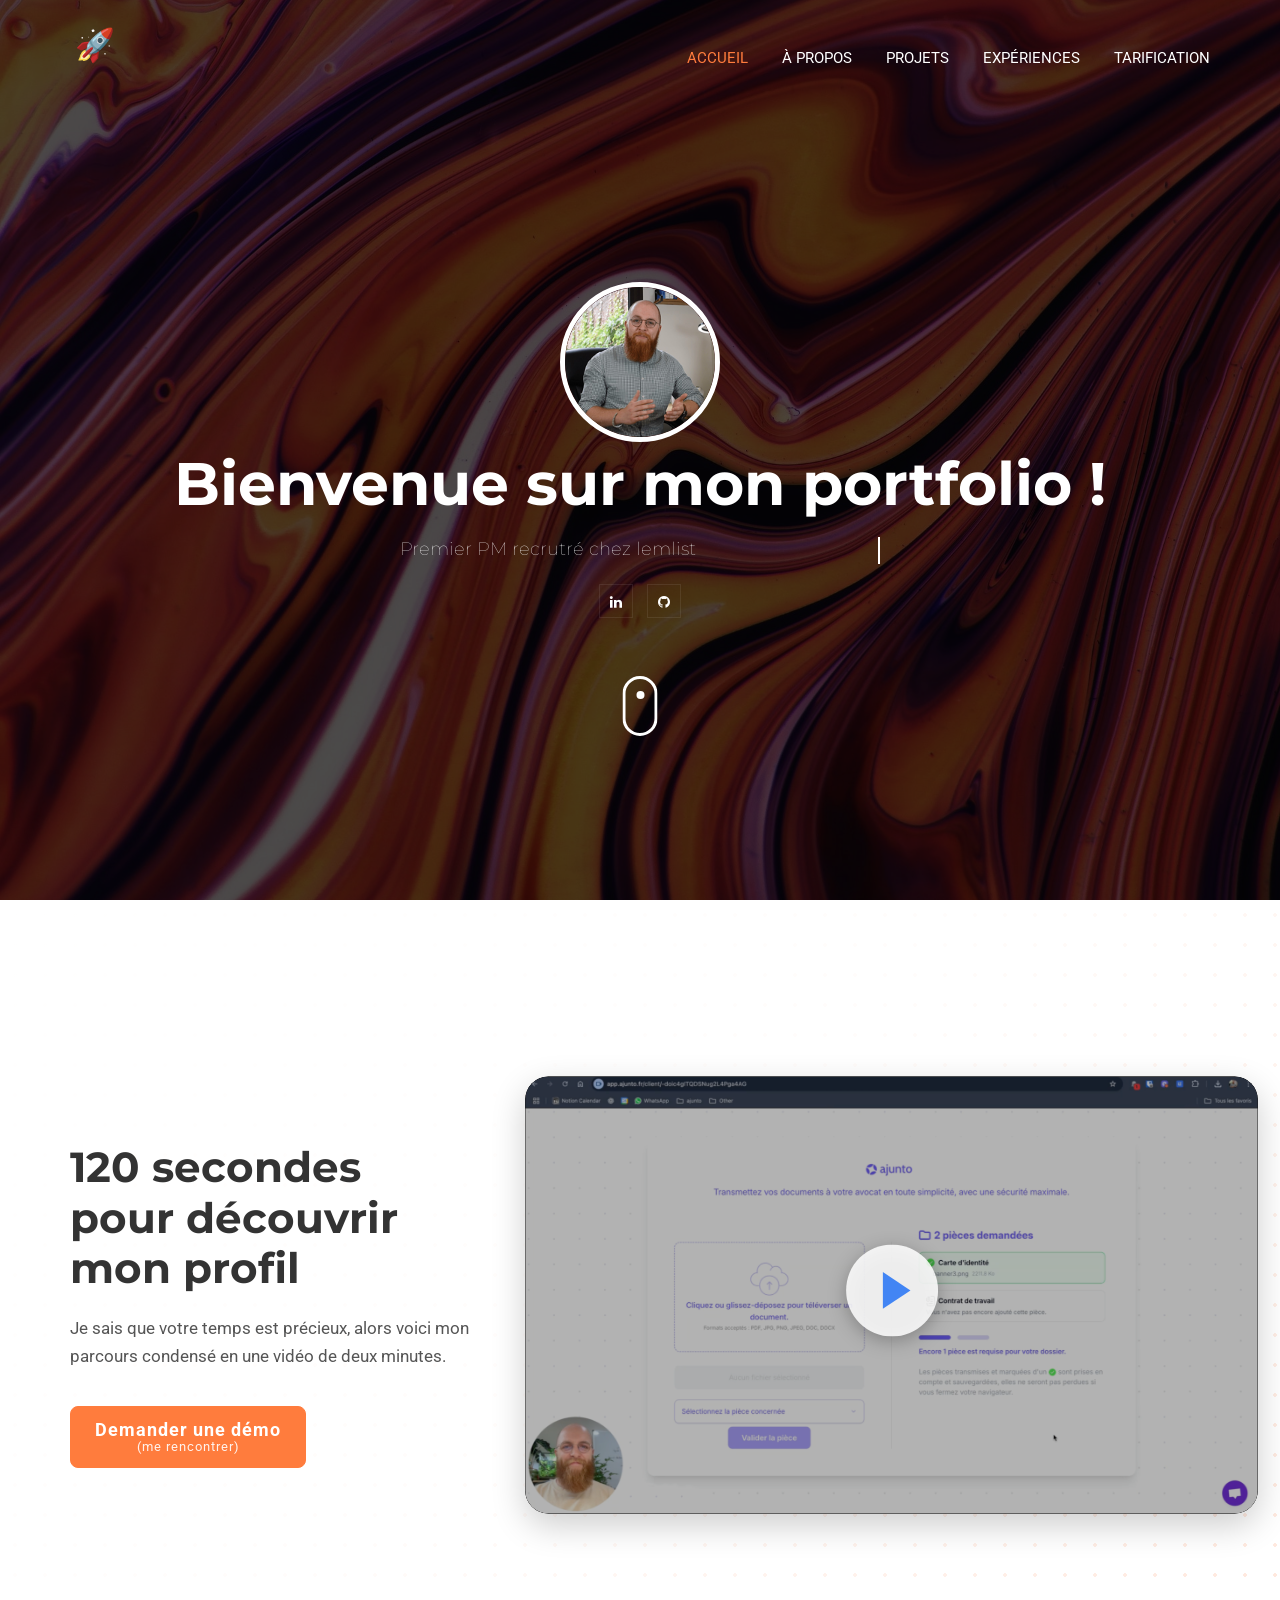
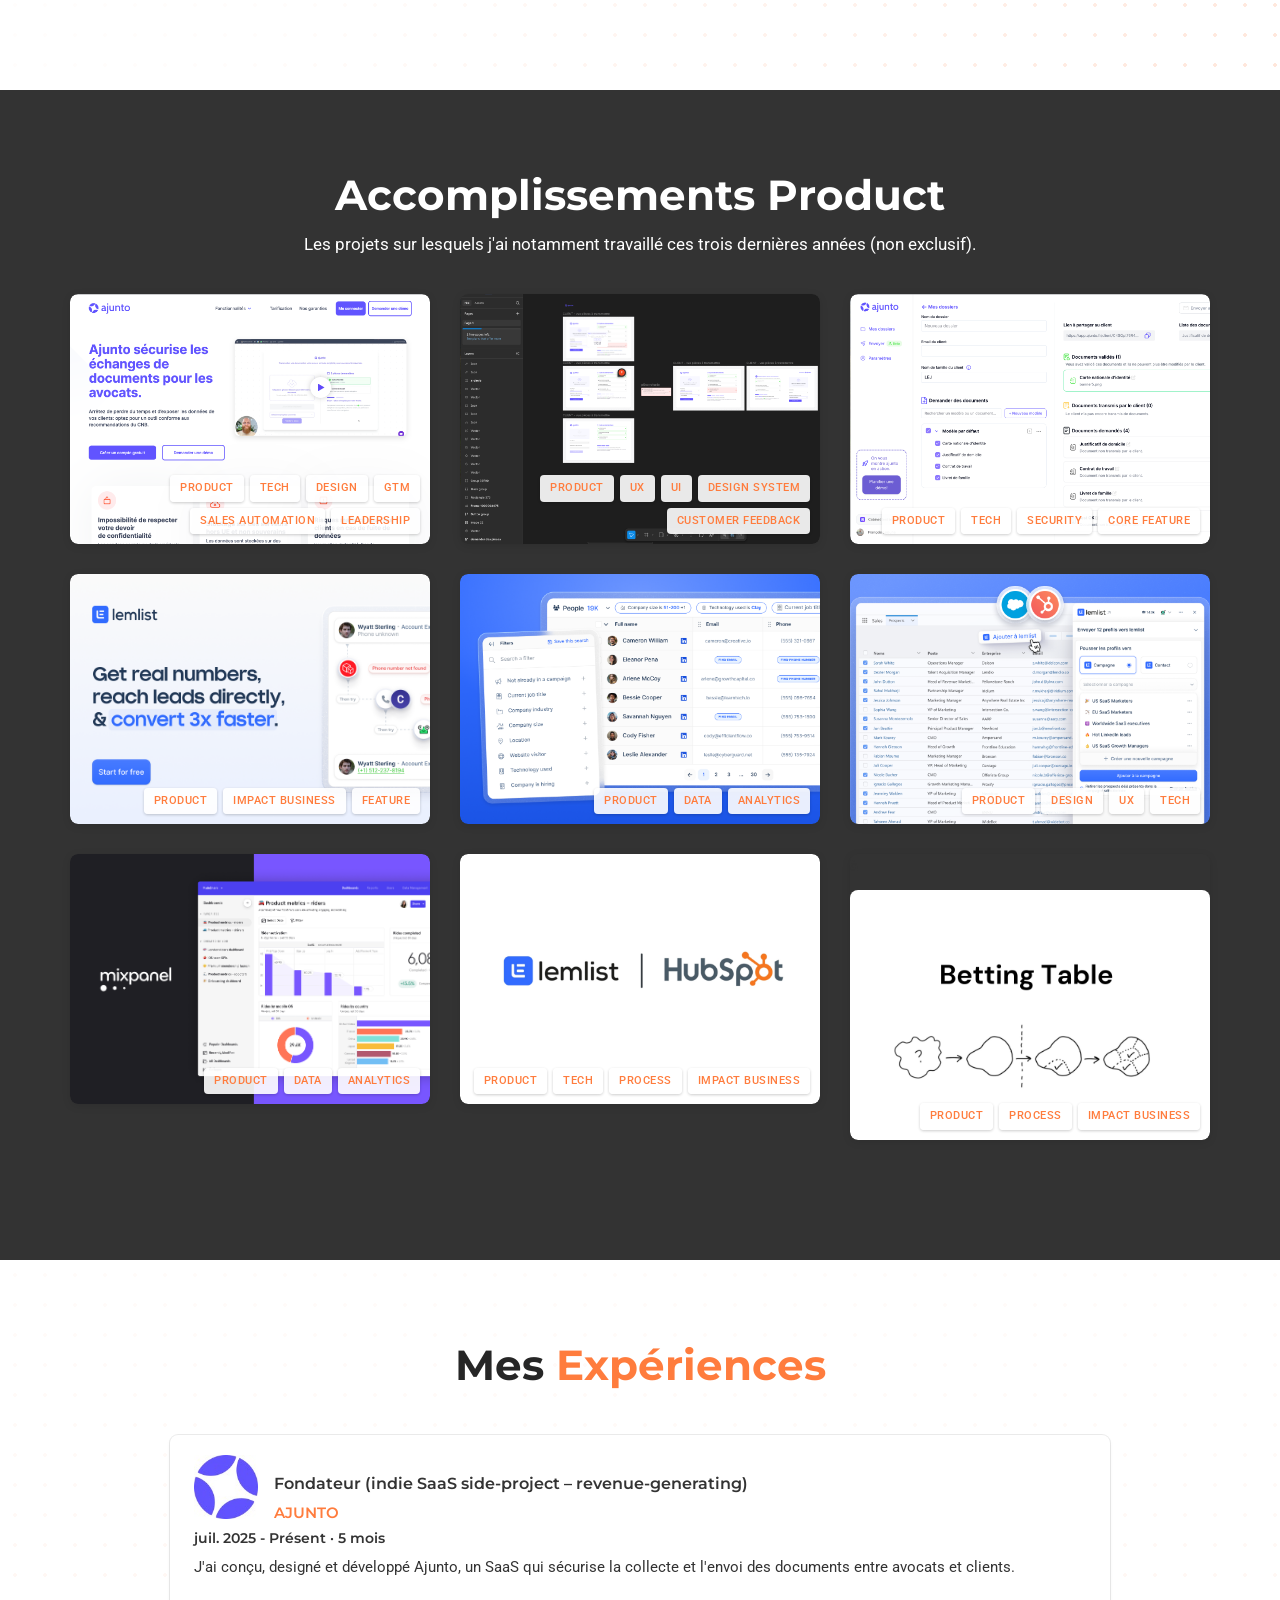
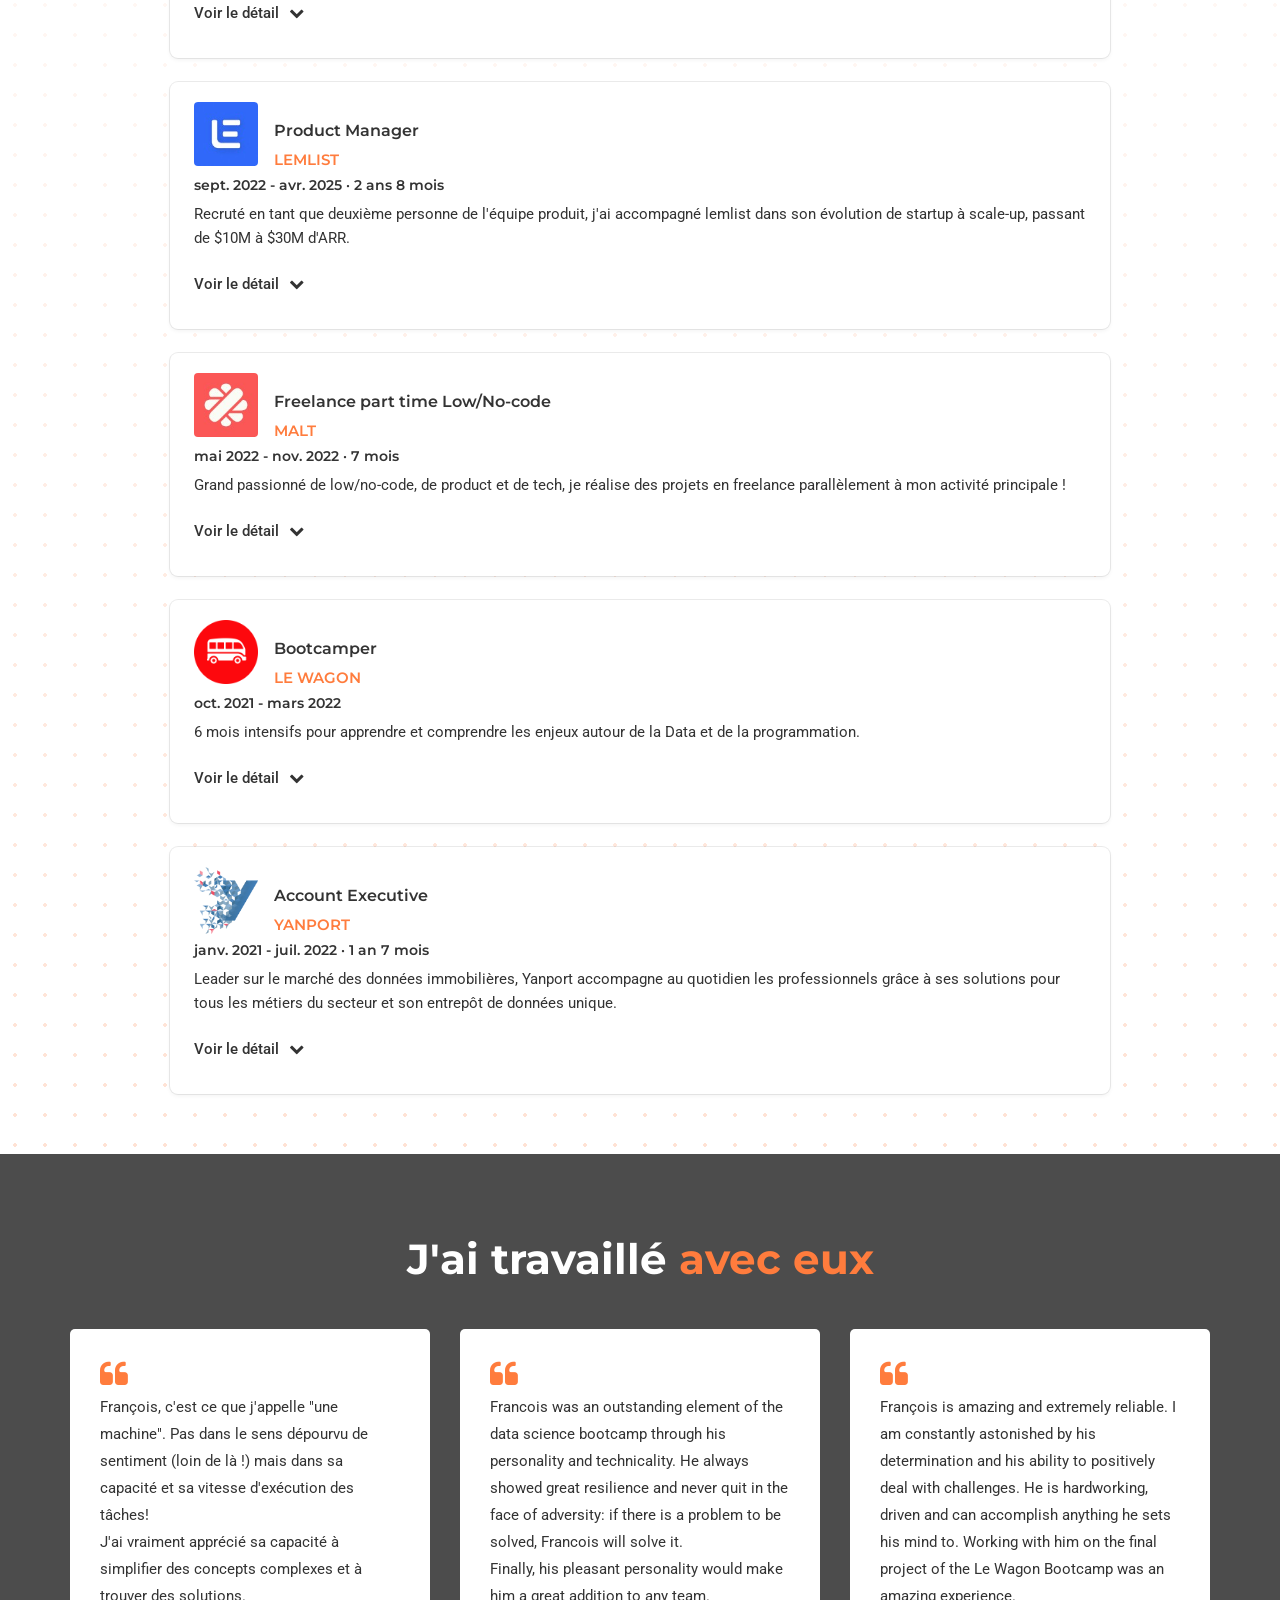
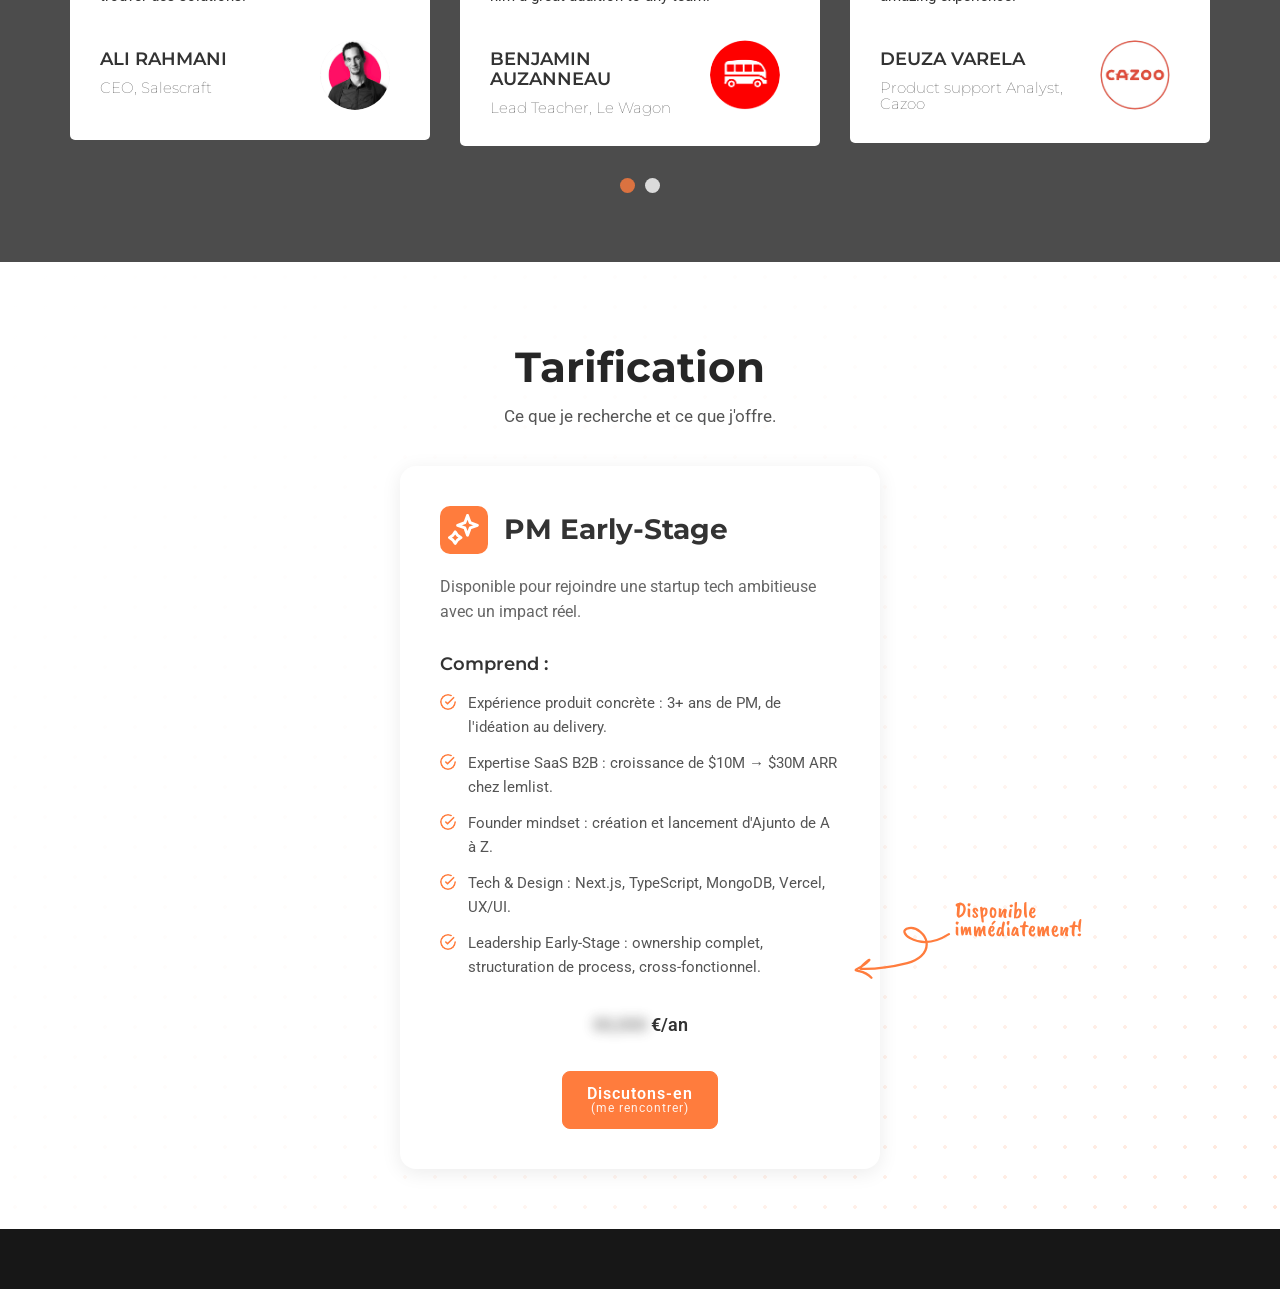
==== index.html @ fb8f8195 "video link + wording update" ====
<!DOCTYPE html>
<!--
    NOTE: Ceci est un vieux template HTML qui trainait.
    Ne jugez pas mes compétences techniques dessus !
    Pour voir mes vraies compétences tech, allez sur www.ajunto.fr
-->
<html lang="en">
<head>
    <!--meta tags-->
    <meta charset="utf-8">
    <meta http-equiv="x-ua-compatible" content="ie=edge">
    <meta name="description" content="François Lejeune - Portfolio">
    <meta name="keywords" content="mourithemes, onepage, developer, resume, cv, personal, portfolio, personal resume, clean, modern">
    <meta name="author" content="MouriTheme">
    <meta name="viewport" content="width=device-width, initial-scale=1">

    <!--Template name-->
    <title>François Lejeune - Portfolio</title>

    <!--Favicon-->
    <link rel="apple-touch-icon" sizes="57x57" href="favicon/apple-icon-57x57.png">
    <link rel="apple-touch-icon" sizes="60x60" href="favicon/apple-icon-60x60.png">
    <link rel="apple-touch-icon" sizes="72x72" href="favicon/apple-icon-72x72.png">
    <link rel="apple-touch-icon" sizes="76x76" href="favicon/apple-icon-76x76.png">
    <link rel="apple-touch-icon" sizes="114x114" href="favicon/apple-icon-114x114.png">
    <link rel="apple-touch-icon" sizes="120x120" href="favicon/apple-icon-120x120.png">
    <link rel="apple-touch-icon" sizes="144x144" href="favicon/apple-icon-144x144.png">
    <link rel="apple-touch-icon" sizes="152x152" href="favicon/apple-icon-152x152.png">
    <link rel="apple-touch-icon" sizes="180x180" href="favicon/apple-icon-180x180.png">
    <link rel="icon" type="image/png" sizes="192x192"  href="favicon/android-icon-192x192.png">
    <link rel="icon" type="image/png" sizes="32x32" href="favicon/favicon-32x32.png">
    <link rel="icon" type="image/png" sizes="96x96" href="favicon/favicon-96x96.png">
    <link rel="icon" type="image/png" sizes="16x16" href="favicon/favicon-16x16.png">
    <link rel="manifest" href="favicon/manifest.json">
    <meta name="msapplication-TileColor" content="#ffffff">
    <meta name="msapplication-TileImage" content="favicon/ms-icon-144x144.png">
    <meta name="theme-color" content="#ffffff">



    <!--Font Awesome css-->
    <link rel="stylesheet" href="css/font-awesome.min.css">

    <!--Bootstrap css-->
    <link rel="stylesheet" href="css/bootstrap.min.css">

    <!--Animated headline css-->
    <link rel="stylesheet" href="css/jquery.animatedheadline.css">

    <!--Owl carousel css-->
    <link rel="stylesheet" href="css/owl.carousel.css">
    <link rel="stylesheet" href="css/owl.theme.default.css">

    <!--Magnific popup css-->
    <link rel="stylesheet" href="css/magnific-popup.css">

    <!--line icon css-->
    <link rel="stylesheet" href="css/line-icons.min.css">

    <!--Theme css-->
    <link rel="stylesheet" href="css/style.css">

    <!--Responsive css-->
    <link rel="stylesheet" href="css/responsive.css">

    <!-- Global site tag (gtag.js) - Google Analytics -->
    <script async src="https://www.googletagmanager.com/gtag/js?id=G-V76ZXWF3JG"></script>
    <script>
      window.dataLayer = window.dataLayer || [];
      function gtag(){dataLayer.push(arguments);}
      gtag('js', new Date());

      gtag('config', 'G-V76ZXWF3JG');
    </script>
</head>
<body>

<!--Preloader starts-->

<div class="loader_bg"><div class="loader"></div></div>

<!--Preloader ends-->

<!--Navigation area starts-->

<header class="nav-area navbar-fixed-top">
    <div class="container">
        <div class="row">
            <!--main menu starts-->

            <div class="col-md-12">
                <div class="main-menu">
                    <div class="navbar navbar-cus">
                        <div class="navbar-header">
                            <a href="index.html" class="navbar-brand"><span class="logo">&#128640;<span></span></span></a> <!--change logo name-->
                            <button type="button" class="navbar-toggle" data-toggle="collapse" data-target=".navbar-collapse">
                                <span class="sr-only">Toggle navigation</span>
                                <span class="icon-bar"></span>
                                <span class="icon-bar"></span>
                                <span class="icon-bar"></span>
                            </button>
                        </div>

                        <div class="navbar-collapse collapse">
                            <nav>
                                <ul class="nav navbar-nav navbar-right">
                                    <li class="active"><a class="smooth-menu" href="#home">Accueil</a></li>
                                    <li><a class="smooth-menu" href="#about">À propos</a></li>
                                    <li><a class="smooth-menu" href="#portfolio">Projets</a></li>
                                    <li><a class="smooth-menu" href="#resume">Expériences</a></li>
                                    <li><a class="smooth-menu" href="#pricing">Tarification</a></li>
                                    
                                </ul>
                            </nav>
                        </div>
                    </div>
                </div>
            </div>

            <!--main menu ends-->
        </div>
    </div>
</header>

<!--Navigation area ends-->

<!--Banner area starts-->

<div class="banner-area" id="home">
    <!--<div id="particles-js"></div>-->
    <div class="banner-table">
        <div class="banner-table-cell">
            <div class="welcome-text">
                <div class="container">
                    <div class="row">
                        <div class="col-md-12 col-xs-12">
                            <section class="intro animate-scale">

                                <div class="img-area">
                                    <img src="images/home/1.png" alt=""> <!--edit image-->
                                </div>

                                <h1>Bienvenue sur mon portfolio !</h1>

                                <h1 class="ah-headline">

                                    <span class="ah-words-wrapper">
                                        <b class="is-visible">Premier PM recrutré chez lemlist </b><!--edit the designation if you are in different profession-->
                                        <b>Solo Founder d'Ajunto (Saas B2B, revenue-generating)</b> <!--edit the designation if you are in different profession-->
                                        <b>Passionné par le produit et l'early-stage startup</b>
                                        <b>Formé au dev et à la data (Le Wagon)</b>
                                        <b>Prêt à m'investir pour créer un produit à impact réel</b>
                                    </span>
                                </h1>
                                
                                <h1 class="mobile-subtitle">Product Manager Saas B2B</h1>

                                <div class="social-icon">
                                    <ul>
                                        <li><a href="https://www.linkedin.com/in/fran%C3%A7ois-lejeune-9b5529aa/" target="_blank" title="Linkedin"><i class="fa fa-linkedin"></i></a></li>
                                        <li><a href="https://github.com/Deseart27" target="_blank" title="Github"><i class="fa fa-github"></i></a></li>
                                        
                                    </ul>
                                </div>


                            </section>

                            <div class="clearfix"></div>

                            <a class="mouse-scroll hidden-xs dadada" href="#about">
                                <span class="mouse">
                                    <span class="mouse-movement"></span>
                                </span>
                            </a>
                        </div>
                    </div>
                </div>
            </div>
        </div>
    </div>
</div>

<!--Banner area ends-->

<!--About area starts-->

<!-- Version cachée (originale) -->
<div class="about-area section-padding" id="about-hidden" style="display: none;">
    <div class="container">
        <div class="row">
            <div class="col-md-4 col-sm-12">
                <div class="stack">
                    <img src="images/about/a1.jpg" alt="about image"> <!--edit image-->
                </div>
            </div>
            <div class="col-md-7 col-md-offset-1 col-sm-12">
                <div class="about-right">
                    <h2>Qui suis-je ? </h2>
                    <p>Après mon entrée dans le monde de la tech en tant que Sales,
                      j'ai rapidement été <b>passionné par le produit</b>. Plus que <b>motivé</b> à l'idée de rejoindre
                      une start-up prometteuse en tant que PM, j'ai décidé de <b>solidifier mes compétences en business tout
                    en me formant, sur mon temps personnel, à la technique et aux méthodes du product management</b>. </p>
                    <p>&#128640; <b>Je suis aujourd'hui à la recherche d'un poste de PM pour apprendre, me surpasser
                      et créer le meilleur produit possible ! </b></p>
                    <br>


                    <div class="row">
                        <div class="col-sm-6">
                            <ul class="about-list">
                                <li> <span class="title">Nom</span> <span class="value">François Lejeune</span> </li>
                                <li> <span class="title">Age</span> <span class="value">25 ans</span> </li>
                                <li> <span class="title">Email</span> <span class="value">francois.lejeune27@gmail.com</span> </li>
                            </ul>
                        </div>
                        <div class="col-sm-6">
                            <ul class="about-list">
                                <li> <span class="title">Mobile</span> <span class="value">06 65 01 89 23</span> </li>
                                <li> <span class="title">Hobbies</span> <span class="value">Cuisine, dev, piano & guitare</span> </li>
                                <li> <span class="title">Disponible au</span> <span class="value">01/06/2022</span> </li>
                                <br>

                            </ul>
                        </div>
                    </div>


                    <a href="#skills-bd" class="skill-btn btn-a">Mes compétences</a>
                    <a href="images/about/CV-Flejeune.pdf" class="down-btn btn-a" download>Mon cv</a>

                </div>
            </div>
        </div>
    </div>
</div>

<!-- Version affichée avec vidéo -->
<div class="about-area section-padding" id="about">
    <div class="container">
        <div class="row video-row">
            <div class="col-sm-12 video-text-col">
                <div class="video-text-content">
                    <h2>120 secondes pour découvrir mon profil</h2>
                    <p>Je sais que votre temps est précieux, alors voici mon parcours condensé en une vidéo de deux minutes.</p>
                    <a href="https://calendly.com/lejeune-francois/recrutement" target="_blank" rel="noopener noreferrer" class="btn-a video-cta-btn">Demander une démo<br><span class="btn-subtitle">(me rencontrer)</span></a>
                </div>
            </div>
            <div class="col-sm-12 video-col">
                <div class="video-container">
                    <div class="video-wrapper">
                        <video id="about-video" class="video-player" poster="images/various/thumbnailvideotest.png" preload="metadata" playsinline webkit-playsinline>
                            <source src="https://mkt-content.s3.fr-par.scw.cloud/compress%20video%20portfolio%201.mp4" type="video/mp4">
                            Votre navigateur ne supporte pas la lecture de vidéos.
                        </video>
                        <div class="video-overlay" id="video-overlay">
                            <button class="play-button" id="play-video-btn" type="button">
                                <svg width="80" height="80" viewBox="0 0 80 80" fill="none" xmlns="http://www.w3.org/2000/svg">
                                    <circle cx="40" cy="40" r="40" fill="white" fill-opacity="0.85"/>
                                    <path d="M32 24L32 56L56 40L32 24Z" fill="#4285F4"/>
                                </svg>
                            </button>
                        </div>
                        <script>
                        (function() {
                            var video = document.getElementById('about-video');
                            var playBtn = document.getElementById('play-video-btn');
                            var overlay = document.getElementById('video-overlay');
                            var wrapper = document.querySelector('.video-wrapper');
                            
                            function playVideo() {
                                if (overlay) overlay.style.display = 'none';
                                if (video) {
                                    video.setAttribute('controls', 'controls');
                                    video.play().catch(function(err) {
                                        console.error('Play error:', err);
                                    });
                                }
                                if (wrapper) wrapper.classList.add('playing');
                            }
                            
                            if (playBtn) {
                                playBtn.onclick = function(e) {
                                    e.preventDefault();
                                    e.stopPropagation();
                                    playVideo();
                                    return false;
                                };
                            }
                            
                            if (overlay) {
                                overlay.onclick = function(e) {
                                    e.preventDefault();
                                    e.stopPropagation();
                                    playVideo();
                                    return false;
                                };
                            }
                            
                            if (video) {
                                video.onpause = function() {
                                    if (!video.ended && video.currentTime > 0 && overlay) {
                                        overlay.style.display = 'flex';
                                    }
                                };
                                video.onended = function() {
                                    if (overlay) overlay.style.display = 'flex';
                                    video.removeAttribute('controls');
                                };
                            }
                        })();
                        </script>
                    </div>
                </div>
            </div>
        </div>
    </div>
</div>

<!--About area ends -->

<!--Skills area starts (hidden)-->

<div id="skills-bd" class="skills-area section-padding" style="display: none;">
  <div class="container">
    <div class="row">
      <div class="section-title">
        <h2>Mes <span>compétences</span></h2>
      </div>
    </div>

    <div class="row">
      <div class="col-md-12">
        <div class="about-text-right">

          <div id="skills">

            <div class="row">

              <div class="col-md-6">
                <div class="col-md-12">

                  <!-- skillbar -->
                  <div class="skillbar" data-percent="80%">
                    <!--edit percentage-->

                    <h6 class="skillbar-title">Business</h6>
                    <p class="skillbar-detail">Négociation grands comptes, démonstrations techniques, leadgen...</p>
                    <!--edit skills-->
                    <h6 class="skillbar-percent"></h6>
                    <!--edit percentage-->

                    <div class="skillbar-bar">
                      <div class="skillbar-child"></div>
                    </div>

                  </div>
                  <!-- end skillbar -->

                </div>


                <div class="col-md-12">

                  <!-- skillbar -->
                  <div class="skillbar" data-percent="65%">
                    <!--edit percentage-->

                    <h6 class="skillbar-title">Product management (junior)</h6>
                    <p class="skillbar-detail">Méthodes agiles, Analytics, bases en UX Design, méthodique </p>
                    <!--edit skills-->
                    <h6 class="skillbar-percent"></h6>
                    <!--edit percentage-->

                    <div class="skillbar-bar">
                      <div class="skillbar-child"></div>
                    </div>

                  </div>
                  <!-- end skillbar -->

                </div>

                <div class="col-md-12">

                  <!-- skillbar -->
                  <div class="skillbar" data-percent="70%">
                    <!--edit percentage-->

                    <h6 class="skillbar-title">No-code</h6>
                    <p class="skillbar-detail">Zapier, Make (former Integromat), Notion, automatisations Pipedrive </p>
                    <!--edit skills-->
                    <h6 class="skillbar-percent"></h6>
                    <!--edit percentage-->

                    <div class="skillbar-bar">
                      <div class="skillbar-child"></div>
                    </div>

                  </div>
                  <!-- end skillbar -->

                </div>
              </div>

              <div class="col-md-6">
                <div class="col-md-12">

                  <!-- skillbar -->
                  <div class="skillbar" data-percent="85%">
                    <!--edit percentage-->

                    <h6 class="skillbar-title">Stratégie commerciale</h6>
                    <p class="skillbar-detail">Architecture CRM, optimisation funnel, leadgen...</p>
                    <!--edit skills-->
                    <h6 class="skillbar-percent"></h6>
                    <!--edit percentage-->

                    <div class="skillbar-bar">
                      <div class="skillbar-child"></div>
                    </div>

                  </div>
                  <!-- end skillbar -->

                </div>


                <div class="col-md-12">

                  <!-- skillbar -->
                  <div class="skillbar" data-percent="55%">
                    <!--edit percentage-->

                    <h6 class="skillbar-title">Data engineering</h6>
                    <p class="skillbar-detail">Déploiement de divers projets (scrappers, APIs & interfaces web)</p>
                    <!--edit skills-->
                    <h6 class="skillbar-percent"></h6>
                    <!--edit percentage-->

                    <div class="skillbar-bar">
                      <div class="skillbar-child"></div>
                    </div>

                  </div>
                  <!-- end skillbar -->

                </div>


                <div class="col-md-12">

                  <!-- skillbar -->
                  <div class="skillbar" data-percent="66%">
                    <!--edit percentage-->

                    <h6 class="skillbar-title">Programmation</h6>
                    <p class="skillbar-detail">Python, développement web (intermédiaire), débutant SQL
                    </p>
                    <!--edit skills-->
                    <h6 class="skillbar-percent"></h6>
                    <!--edit percentage-->

                    <div class="skillbar-bar">
                      <div class="skillbar-child"></div>
                    </div>

                  </div>
                  <!-- end skillbar -->

                </div>
              </div>

            </div>

          </div>

        </div>
      </div>
  </div>
      <div class="row">
        <div class="section-title">
            <div class="post-skillbar-next">
              <br>
              <h2>Ma <span>TO-DO list</span> tech 2022 :</h2>
              <br>
              <li>  (vraiment) Apprendre le développement Web (HTML+ & Css+, JS)</li>
              <li>  Acquérir ces PM skills : UI/UX design+, Kibana, maitrise des méthodes Agiles</li>
              <li>  <b>Side-project</b> : Déployer une solution de veille jurisprudentielle automatisée</li>

            </div>
        </div>
      </div>
  </div>
</div>

<!--Skills area ends-->

<!--Skills area starts (for portfolio)-->

<div id="portfolio" class="skills-area section-padding">
  <div class="container">
    <div class="row">
      <div class="section-title">
         <h2>Accomplissements Product</h2>
         <p class="section-subtitle">Les projets sur lesquels j'ai notamment travaillé ces trois dernières années (non exclusif).</p>
      </div>
    </div>
    </div>
    <div class="container">
    <div class="row accomplishments-grid">
      <!-- Ligne 1 (Projet 7 : Ajunto) -->
      <div class="col-md-4 col-sm-6 col-xs-12">
        <div class="project-card">
          <div class="project-item">
            <a href="#" data-toggle="modal" data-target="#project7Modal">
              <img src="images/projectspage/ajuntoG/1.png" alt="Lancement de la V1 Ajunto">
              <div class="overlay">
                <div class="overlay-inner">
                  <h4>Lancement de la V1 Ajunto</h4>
                  <p>Ajunto</p>
                </div>
              </div>
            </a>
            <div class="project-tags">
              <span class="project-tag">Product</span>
              <span class="project-tag">Tech</span>
              <span class="project-tag">Design</span>
              <span class="project-tag">GTM</span>
              <span class="project-tag">Sales Automation</span>
              <span class="project-tag">Leadership</span>
          </div>
        </div>
        </div>
      </div>
      <div class="col-md-4 col-sm-6 col-xs-12">
        <div class="project-card">
          <div class="project-item">
            <a href="#" data-toggle="modal" data-target="#project8Modal">
              <img src="images/projectspage/ajuntoDesign/1.png" alt="Design & UX d'Ajunto" class="project-image-left">
              <div class="overlay">
                <div class="overlay-inner">
                  <h4>Design & UX d'Ajunto</h4>
                  <p>Ajunto</p>
                </div>
              </div>
            </a>
            <div class="project-tags">
              <span class="project-tag">Product</span>
              <span class="project-tag">UX</span>
              <span class="project-tag">UI</span>
              <span class="project-tag">Design System</span>
              <span class="project-tag">Customer Feedback</span>
          </div>
        </div>
        </div>
      </div>
      <div class="col-md-4 col-sm-6 col-xs-12">
        <div class="project-card">
          <div class="project-item">
            <a href="#" data-toggle="modal" data-target="#project9Modal">
              <img src="images/projectspage/ajuntoFeature/1.png" alt="Dossiers & partage sécurisé Ajunto" class="project-image-left">
              <div class="overlay">
                <div class="overlay-inner">
                  <h4>Dossiers & partage sécurisé</h4>
                  <p>Ajunto</p>
                </div>
              </div>
            </a>
            <div class="project-tags">
              <span class="project-tag">Product</span>
              <span class="project-tag">Tech</span>
              <span class="project-tag">Security</span>
              <span class="project-tag">Core Feature</span>
          </div>
        </div>
        </div>
      </div>

      <!-- Ligne 2 (anciens projets 1, 2, 3) -->
      <div class="col-md-4 col-sm-6 col-xs-12">
        <div class="project-card">
          <div class="project-item">
            <a href="#" data-toggle="modal" data-target="#project1Modal">
              <img src="images/projectspage/enrich/2.png" alt="portfolio image" class="project-image-left">
              <div class="overlay">
                <div class="overlay-inner">
                  <h4>Algorithme de Waterfall Enrichment</h4>
                  <p>lemlist</p>
      </div>
    </div>
            </a>
            <div class="project-tags">
              <span class="project-tag">Product</span>
              <span class="project-tag">Impact Business</span>
              <span class="project-tag">Feature</span>
  </div>
    </div>
        </div>
      </div>
      <div class="col-md-4 col-sm-6 col-xs-12">
        <div class="project-card">
          <div class="project-item">
            <a href="#" data-toggle="modal" data-target="#project2Modal">
              <img src="images/projectspage/peopledb/1.png" alt="Leads Database">
              <div class="overlay">
                <div class="overlay-inner">
                  <h4>Leads Database</h4>
                  <p>lemlist</p>
                </div>
              </div>
            </a>
            <div class="project-tags">
              <span class="project-tag">Product</span>
              <span class="project-tag">Data</span>
              <span class="project-tag">Analytics</span>
          </div>
        </div>
        </div>
      </div>
      <div class="col-md-4 col-sm-6 col-xs-12">
        <div class="project-card">
          <div class="project-item">
            <a href="#" data-toggle="modal" data-target="#project3Modal">
              <img src="images/projectspage/chromeextension/1.png" alt="Refonte extension Chrome">
              <div class="overlay">
                <div class="overlay-inner">
                  <h4>Refonte de l'extension Chrome</h4>
                  <p>lemlist</p>
                </div>
              </div>
            </a>
            <div class="project-tags">
              <span class="project-tag">Product</span>
              <span class="project-tag">Design</span>
              <span class="project-tag">UX</span>
              <span class="project-tag">Tech</span>
          </div>
        </div>
        </div>
      </div>
      <!-- Ligne 3 (anciens projets 4, 5, 6) -->
      <div class="col-md-4 col-sm-6 col-xs-12">
        <div class="project-card">
          <div class="project-item">
            <a href="#" data-toggle="modal" data-target="#project4Modal">
              <img src="images/projectspage/mxp/2.png" alt="Mise en place de l’Analytics" class="project-image-left">
              <div class="overlay">
                <div class="overlay-inner">
                  <h4>Mise en place de l’Analytics</h4>
                  <p>lemlist</p>
                </div>
              </div>
            </a>
            <div class="project-tags">
              <span class="project-tag">Product</span>
              <span class="project-tag">Data</span>
              <span class="project-tag">Analytics</span>
          </div>
        </div>
        </div>
      </div>
      <div class="col-md-4 col-sm-6 col-xs-12">
        <div class="project-card">
          <div class="project-item">
            <a href="#" data-toggle="modal" data-target="#project5Modal">
              <img src="images/projectspage/hubspot/1.png" alt="Refonte intégration HubSpot & modèle lead-based">
              <div class="overlay">
                <div class="overlay-inner">
                  <h4>Refonte intégration HubSpot</h4>
                  <p>lemlist</p>
                </div>
              </div>
            </a>
            <div class="project-tags">
              <span class="project-tag">Product</span>
              <span class="project-tag">Tech</span>
              <span class="project-tag">Process</span>
              <span class="project-tag">Impact Business</span>
          </div>
        </div>
        </div>
      </div>
      <div class="col-md-4 col-sm-6 col-xs-12">
        <div class="project-card">à<p></p>
          <div class="project-item">
            <a href="#" data-toggle="modal" data-target="#project6Modal">
              <img src="images/projectspage/bettingtable/11.png" alt="Process Produit: la Betting Table">
              <div class="overlay">
                <div class="overlay-inner">
                  <h4>Process Produit: la Betting Table</h4>
                  <p>lemlist</p>
                </div>
              </div>
            </a>
            <div class="project-tags">
              <span class="project-tag">Product</span>
              <span class="project-tag">Process</span>
              <span class="project-tag">Impact Business</span>
          </div>
        </div>
        </div>
      </div>
    </div>
  </div>
</div>

<!--Skills area ends (for portfolio)-->

<!--Experience area starts-->

<div id="resume" class="experience-area section-padding">
  <div class="container">
    <div class="row">
      <div class="section-title">
        <h2>Mes <span>Expériences</span></h2>
      </div>
    </div>
    <div class="row">
      <div class="col-md-12">
        <ul class="resumes">
          <li class="resume-item expr">
            <img class="resume-company-pic" src="images/exp/ajunto.jpeg">
            <h3>Fondateur (indie SaaS side-project – revenue-generating)</h3>
            <h4>Ajunto</h4>
            <h5>juil. 2025 - Présent · 5 mois</h5>
            <p>J'ai conçu, designé et développé Ajunto, un SaaS qui sécurise la collecte et l'envoi des documents entre avocats et clients.</p>
            <a class="toggle-detail" data-toggle="collapse" href="#detail-ajunto" role="button" aria-expanded="false" aria-controls="detail-ajunto">
              Voir le détail <i class="fa fa-chevron-down"></i>
            </a>
            <div class="collapse" id="detail-ajunto">
              <p>L'objectif du projet était double : répondre à un vrai besoin métier dans le secteur juridique, et me permettre de perfectionner mes compétences produit, tech et go-to-market à travers un projet complet.</p>
              <p>&#10145;&#65039; <b>Produit & design</b> : identification des problématiques, conception UX/UI, mise en place d'une interface claire et intuitive adaptée à de petits cabinets (1 à 10 personnes). Mise en place d'un système de Sprints efficients. Discovery/(in)validation des priorités. Création d'une knowledge-base/FAQ.</p>
              <p>&#10145;&#65039; <b>Tech</b> : développement fullstack de l'app (Next.js, MongoDB, TS, deploy sur Vercel), intégration de services complexes (Stripe, Clerk, chiffrement SSE-C via Scaleway) & mise en place de la stratégie Cyber du projet (infra globale, authentification/contrôle d'accès, logs alerts, mise en place d'Aikido security avec un focus sur l'OWASP 10)</p>
              <p>&#10145;&#65039; <b>Business / GTM</b> : positionnement, landing pages, CRM, et mise en place d'un GTM automatisé (outreach multicanal).</p>
              <p>Ajunto est aujourd'hui utilisé par plusieurs clients payants et poursuit son évolution en side project.</p>
              <p>J'ai tiré de cette expérience une montée en compétence significative sur les volets tech, design et go-to-market, en exploitant l'IA à bonne dose pour exécuter plus vite et plus efficacement. Elle m'a apporté une vision globale du fonctionnement d'un SaaS, et la capacité de piloter un produit early-stage de manière autonome et structurée.</p>
            </div>
          </li>
          <li class="resume-item expr">
            <img class="resume-company-pic" src="images/exp/lemlist.jpeg">
            <h3>Product Manager</h3>
            <h4>lemlist</h4>
            <h5>sept. 2022 - avr. 2025 · 2 ans 8 mois</h5>
            <p>Recruté en tant que deuxième personne de l'équipe produit, j'ai accompagné lemlist dans son évolution de startup à scale-up, passant de $10M à $30M d'ARR.</p>
            <a class="toggle-detail" data-toggle="collapse" href="#detail-lemlist" role="button" aria-expanded="false" aria-controls="detail-lemlist">
              Voir le détail <i class="fa fa-chevron-down"></i>
            </a>
            <div class="collapse" id="detail-lemlist">
              <p>J'ai eu l'opportunité de piloter la conception, la delivery et les itérations de fonctionnalités clés, notamment :</p>
              <p>&#10145;&#65039; Un algorithme de waterfall enrichment (email and phone finder), l'ayant fait évoluer de 0 à $1M de revenus annuels (et rentable !) et de 0 à 20K Monthly Active Users (8 itérations).</p>
              <p>&#10145;&#65039; Une base de données de plus de 450M de leads, incluant le benchmark et l'implémentation des fournisseurs de données, passant de 0 à 15K Monthly Active Users (7 itérations).</p>
              <p>&#10145;&#65039; Une refonte complète de notre extension Chrome pour LinkedIn, ajoutant des fonctionnalités intégrées au layout LinkedIn et repensant l'UX de manière générale, entraînant une augmentation de 25K à 40K utilisateurs (2 itérations).</p>
              <p>&#10145;&#65039; Une refonte de notre modèle d'objet "lead-based", procédant à la migration de l'ensemble de notre base utilisateurs vers un nouveau modèle.</p>
              <p>&#10145;&#65039; Une refonte complète de l'intégration HubSpot pour mieux s'adapter aux workflows complexes des équipes commerciales et répondre aux besoins des leads et clients à fort MRR.</p>
              <p>En plus de mon rôle de Product Manager, j'ai également participé à des initiatives stratégiques et opérationnelles plus larges, notamment :</p>
              <p>&#10145;&#65039; La co-conception de notre processus Tech x Produit (aussi appelé "betting table")</p>
              <p>&#10145;&#65039; La mise en place de MixPanel comme principal outil d'analyse produit pour l'équipe.</p>
              <p>&#10145;&#65039; La création et le maintien de partenariats solides avec plus de 20 data providers.</p>
              <p>&#10145;&#65039; Le co-lead d'initiatives visant à améliorer la collaboration cross départements, notamment entre Produit & Marketing, Produit & Support, et Produit & Sales.</p>
            </div>
          </li>
          <li class="resume-item expr">
            <img class="resume-company-pic" src="images/exp/malt.jpeg">
            <h3>Freelance part time Low/No-code</h3>
            <h4>Malt</h4>
            <h5>mai 2022 - nov. 2022 · 7 mois</h5>
            <p>Grand passionné de low/no-code, de product et de tech, je réalise des projets en freelance parallèlement à mon activité principale !</p>
            <a class="toggle-detail" data-toggle="collapse" href="#detail-malt" role="button" aria-expanded="false" aria-controls="detail-malt">
              Voir le détail <i class="fa fa-chevron-down"></i>
            </a>
            <div class="collapse" id="detail-malt">
              <p><b>Dernier projet</b> : réalisation d'un module dédié à la remontée d'arrêtés parus au JORF sur le site d'un avocat spécialisé en droit de l'environnement.</p>
              <p>&#10145;&#65039; Création d'un plugin Wordpress réalisant des appels récurrents à l'API Légifrance (PHP, Html & Css)</p>
              <p>&#10145;&#65039; Stockage des données dans une Custom Table wordpress (SQL)</p>
              <p>&#10145;&#65039; Refonte légère du site web via Elementor (no-code)</p>
            </div>
          </li>
          <li class="resume-item expr">
            <img class="resume-company-pic" src="images/exp/lewagon.png">
            <h3>Bootcamper</h3>
            <h4>Le Wagon</h4>
            <h5>oct. 2021 - mars 2022</h5>
              <p>6 mois intensifs pour apprendre et comprendre les enjeux autour de la Data et de la programmation.</p>
            <a class="toggle-detail" data-toggle="collapse" href="#detail-lewagon" role="button" aria-expanded="false" aria-controls="detail-lewagon">
              Voir le détail <i class="fa fa-chevron-down"></i>
            </a>
            <div class="collapse" id="detail-lewagon">
              <p>&#10145;&#65039; Focus important sur la récolte, l'interprétation et l'exploitation des données (scrapping, APIs, Data visualisation & science, ML & Deep learning)</p>
              <p>&#10145;&#65039; Apprentissage de l'écosystème et des contraintes du métier de développeur / data scientist</p>
              <p>&#10145;&#65039; "Real word projects" hebdomadaires (15h / semaine)</p>
      </div>
          </li>
          <li class="resume-item expr">
            <img class="resume-company-pic" src="images/exp/yanport.png">
            <h3>Account Executive</h3>
            <h4>Yanport</h4>
            <h5>janv. 2021 - juil. 2022 · 1 an 7 mois</h5>
            <p>Leader sur le marché des données immobilières, Yanport accompagne au quotidien les professionnels grâce à ses solutions pour tous les métiers du secteur et son entrepôt de données unique.</p>
            <a class="toggle-detail" data-toggle="collapse" href="#detail-yanport" role="button" aria-expanded="false" aria-controls="detail-yanport">
              Voir le détail <i class="fa fa-chevron-down"></i>
            </a>
            <div class="collapse" id="detail-yanport">
              <p>Responsable du produit "Agent 360" au niveau national (13 000 utilisateurs actifs), j'ai participé à l'optimisation de sa commercialisation, à la création de son pôle commercial dédié et ai activement contribué à son évolution.</p>
              <p>&#10145;&#65039; Négociation et démonstrations grands comptes (solutions Saas et API)</p>
              <p>&#10145;&#65039; Stratégie commerciale : mise en place d'une stratégie complète (sourcing, prospection, démonstrations, automatisation des tâches, closing & reporting...)</p>
              <p>&#10145;&#65039; UX et web design : mise en place & présentation d'une solution complète de product tour (via Usetiful)</p>
              <p>&#10145;&#65039; Web dev & API : Mise en place d'un tool d'export PDF pour les utilisateurs</p>
              <p>&#10145;&#65039; Optimisation et automatisation du funnel de vente (Pipedrive + Lemlist + Zoom + Calendly via Zapier)</p>
              <p>&#10145;&#65039; Discovery : référent de la cible Agents immobiliers, participations actives aux ateliers Produit</p>
              <p>&#10145;&#65039; Knowledge management : rédaction de multiples documentations de processes</p>
            </div>
          </li>
        </ul>
      </div>
    </div>
  </div>
</div>





<!--Testimonial Area Starts-->

<div id="testimonial" class="testimonial-area section-padding">
  <div class="container">
    <div class="row">
      <div class="section-title">
        <h2>J'ai travaillé <span>avec eux</span></h2>
      </div>
    </div>
    <div class="row">

      <div class="col-md-12">
        <div class="testimonial-slider owl-carousel">
          <div class="single-testimonial">

            <div class="testi-comment">
              <i class="fa fa-quote-left"></i>
              <p>François, c'est ce que j'appelle "une machine". Pas dans le sens dépourvu de sentiment (loin de là !) mais dans sa
              capacité et sa vitesse d'exécution des tâches!
              <br>J'ai vraiment apprécié sa capacité à simplifier des concepts
              complexes et à trouver des solutions.</p>
            </div>

            <div class="row">
              <div class="col-md-8 col-xs-8">
                <h2>Ali Rahmani</h2>
                <!--edit here-->
                <h3>CEO, Salescraft</h3>
                <!--edit here-->
              </div>
              <div class="col-md-4 col-xs-4">
                <div class="testi-img">
                  <img src="images/testimonial/testi1.png" alt="testimonial image">
                  <!--edit image here-->
                </div>
              </div>
            </div>

          </div>
          <div class="single-testimonial">

            <div class="testi-comment">
              <i class="fa fa-quote-left"></i>
              <p>Francois was an outstanding element of the data science bootcamp through his personality and technicality.
              He always showed great resilience and never quit in the face of adversity: if there is a problem to be solved,
              Francois will solve it.
              <br>Finally, his pleasant personality would make him a great addition to any team.</p>
            </div>

            <div class="row">
              <div class="col-md-8 col-xs-8">
                <h2>Benjamin Auzanneau</h2>
                <!--edit here-->
                <h3>Lead Teacher, Le Wagon</h3>
                <!--edit here-->
              </div>
              <div class="col-md-4 col-xs-4">
                <div class="testi-img">
                  <img src="images/testimonial/testi2.jpg" alt="testimonial image">
                  <!--edit image here-->
                </div>
              </div>
            </div>

          </div>
          <div class="single-testimonial">

            <div class="testi-comment">
              <i class="fa fa-quote-left"></i>
              <p>François is amazing and extremely reliable.
                I am constantly astonished by his determination and his ability to positively deal with challenges. 
                He is hardworking, driven and can accomplish anything he sets his mind to.
                Working with him on the final project of the Le Wagon Bootcamp was an amazing experience.
              </p>
            </div>

            <div class="row">
              <div class="col-md-8 col-xs-8">
                <h2>Deuza Varela</h2>
                <!--edit here-->
                <h3>Product support Analyst, Cazoo</h3>
                <!--edit here-->
              </div>
              <div class="col-md-4 col-xs-4">
                <div class="testi-img">
                  <img src="images/testimonial/testi4.jpg" alt="testimonial image">
                  <!--edit here-->
                </div>
              </div>
            </div>

          </div>
          <div class="single-testimonial">

            <div class="testi-comment">
              <i class="fa fa-quote-left"></i>
              <p>François est un Product Manager exceptionnel : rapide, efficace et toujours orienté résultats. Travailler avec lui a été un vrai plaisir, tant pour son professionnalisme que pour sa capacité à fédérer les équipes et faire avancer les projets. Un collègue de confiance et un vrai moteur dans n'importe quel projet.</p>
            </div>

            <div class="row">
              <div class="col-md-8 col-xs-8">
                <h2>Tristan Berguer</h2>
                <!--edit here-->
                <h3>Founder @ Senthor</h3>
                <!--edit here-->
              </div>
              <div class="col-md-4 col-xs-4">
                <div class="testi-img">
                  <img src="images/testimonial/tristantesti.jpeg" alt="testimonial image">
                  <!--edit here-->
                </div>
              </div>
            </div>

          </div>
        </div>
      </div>

    </div>
  </div>
</div>

<!--Testimonial Area Ends-->




<!--Contact Area Ends-->

<!--Portfolio area starts (for pricing)-->

<div id="pricing" class="portfolio-area section-padding">
  <div class="container">
    <div class="row">
      <div class="section-title">
        <h2>Tarification</h2>
        <p class="section-subtitle">Ce que je recherche et ce que j'offre.</p>
      </div>
    </div>
    <div class="row">
      <div class="col-md-8 col-md-offset-2">
        <div class="pricing-card">
          <div class="pricing-header">
            <div class="pricing-icon">
              <img src="images/various/stars.svg" alt="" style="width: 32px; height: 32px;">
            </div>
            <h3>PM Early-Stage</h3>
          </div>
          <p class="pricing-description">Disponible pour rejoindre une startup tech ambitieuse avec un impact réel.</p>
          <div class="pricing-features">
            <h4>Comprend :</h4>
            <ul>
              <li><img src="images/various/thickvert.svg" alt="" class="pricing-icon"> Expérience produit concrète : 3+ ans de PM, de l'idéation au delivery.</li>
              <li><img src="images/various/thickvert.svg" alt="" class="pricing-icon"> Expertise SaaS B2B : croissance de $10M → $30M ARR chez lemlist.</li>
              <li><img src="images/various/thickvert.svg" alt="" class="pricing-icon"> Founder mindset : création et lancement d'Ajunto de A à Z.</li>
              <li><img src="images/various/thickvert.svg" alt="" class="pricing-icon"> Tech & Design : Next.js, TypeScript, MongoDB, Vercel, UX/UI.</li>
              <li><img src="images/various/thickvert.svg" alt="" class="pricing-icon"> Leadership Early-Stage : ownership complet, structuration de process, cross-fonctionnel.</li>
            </ul>
          </div>
          <p class="pricing-salary">
            <a href="https://calendly.com/lejeune-francois/recrutement" target="_blank" rel="noopener noreferrer" class="pricing-salary-link">
              <span class="pricing-salary-amount">00,000</span><span class="pricing-salary-unit">€/an</span>
            </a>
          </p>
          <div class="pricing-cta-wrapper">
            <a href="https://calendly.com/lejeune-francois/recrutement" target="_blank" rel="noopener noreferrer" class="btn-a pricing-cta-btn">Discutons-en<br><span class="btn-subtitle">(me rencontrer)</span></a>
            <img src="images/various/dispoNOW.svg" alt="Dispo immédiatement" class="dispo-now-badge">
          </div>
        </div>
      </div>
    </div>
  </div>
</div>

<!--Portfolio area ends (for pricing)-->

<!--Footer Area Starts-->

<div class="footer-area">

</div>

<!--Footer Area Ends-->









<!--Latest version JQuery-->
<script src="js/jquery-3.2.1.min.js"></script>

<!--Bootstrap js-->
<script src="js/bootstrap.min.js"></script>

<!--Animated headline js-->
<script src="js/jquery.animatedheadline.js"></script>

<!--Magnific popup js-->
<script src="js/jquery.magnific-popup.js"></script>
<script src="js/custom.js"></script>

<!--Validator js-->
<script src="js/jquery.waypoints.js"></script>

<!--Counter up js-->
<script src="js/jquery.counterup.min.js"></script>

<!--imagesloaded js-->
<script src="js/imagesloaded.min.js"></script>

<!--isotope js-->
<script src="js/isotope.pkgd.min.js"></script>

<!--Owl Carousel js-->
<script src="js/owl.carousel.js"></script>

<!--Validator js-->
<script src="js/validator.js"></script>

<!--Contact js-->
<script src="js/contact.js"></script>

<!--particles js-->
<!--<script src="js/particles.js"></script>-->
<script src="js/app.js"></script>

<!--Main js-->
<script src="js/main.js"></script>

<!--Video player js-->
<script src="js/video-player.js"></script>

<!-- Project Modal 2 -->
<div class="modal fade" id="project2Modal" tabindex="-1" role="dialog" aria-labelledby="project2ModalLabel">
  <div class="modal-dialog modal-lg" role="document">
    <div class="modal-content">
      <div class="modal-header">
        <button type="button" class="close" data-dismiss="modal" aria-label="Close">
          <span aria-hidden="true">&times;</span>
        </button>
        <h2 class="modal-title" id="project2ModalLabel">Leads Database</h2>
        <div class="project-modal-tags">
          <span class="project-tag">Product</span>
          <span class="project-tag">Data</span>
          <span class="project-tag">Analytics</span>
        </div>
      </div>
      <div class="modal-body">
        <!-- Description Section -->
        <div class="project-section">
          <h3>Description</h3>
          <p>Développement d'une base de données massive de leads (600M+ profils) intégrant plusieurs fournisseurs de données. Le projet a impliqué une forte collaboration avec l'équipe data et a couvert l'ensemble du cycle produit : identification et négociation avec les vendeurs de données, intégration des données selon les besoins utilisateurs, et création de filtres avancés pour permettre la recherche de profils spécifiques. La fonctionnalité a été déployée en 7 itérations, avec une attention particulière à la qualité et la pertinence des leads pour les utilisateurs.</p>
        </div>

        <!-- Screenshots placeholder -->
        <div class="project-screenshots">
          <div class="row">
            <div class="col-md-6">
              <img src="images/projectspage/peopledb/1.png" alt="Screenshot People Database" class="project-screenshot">
            </div>
            <div class="col-md-6">
              <img src="images/projectspage/peopledb/2.png" alt="Screenshot People Database" class="project-screenshot">
            </div>
          </div>
        </div>

        <!-- Impact Section -->
        <div class="project-section">
          <h3>Impacts / Highlights</h3>
          <div class="impact-metrics">
            <div class="impact-item">
              <div class="impact-number">600M+</div>
              <div class="impact-label">Profils intégrés</div>
              <p>Base de données : 600M+ profils intégrés</p>
            </div>
            <div class="impact-item">
              <div class="impact-number">0 → 15K</div>
              <div class="impact-label">MAU</div>
              <p>Croissance : 0 → 15K MAU en 7 itérations</p>
            </div>
            <div class="impact-item">
              <div class="impact-number">Budget</div>
              <div class="impact-label">Important</div>
              <p>Gestion de budgets importants pour le projet</p>
            </div>
            <div class="impact-item">
              <div class="impact-number">Collaboration</div>
              <div class="impact-label">Équipe & Partenaires</div>
              <p>Travail étroit avec l'équipe data et les partenaires externes</p>
            </div>
          </div>
        </div>
      </div>
      <div class="modal-footer">
        <button type="button" class="btn btn-default" data-dismiss="modal">Fermer</button>
      </div>
    </div>
  </div>
</div>

<!-- Project Modal 3 -->
<div class="modal fade" id="project3Modal" tabindex="-1" role="dialog" aria-labelledby="project3ModalLabel">
  <div class="modal-dialog modal-lg" role="document">
    <div class="modal-content">
      <div class="modal-header">
        <button type="button" class="close" data-dismiss="modal" aria-label="Close">
          <span aria-hidden="true">&times;</span>
        </button>
        <h2 class="modal-title" id="project3ModalLabel">Refonte de l’extension Chrome (lemlist)</h2>
        <div class="project-modal-tags">
          <span class="project-tag">Product</span>
          <span class="project-tag">Design</span>
          <span class="project-tag">UX</span>
          <span class="project-tag">Tech</span>
        </div>
      </div>
      <div class="modal-body">
        <!-- Description Section -->
        <div class="project-section">
          <h3>Description</h3>
          <p>Refonte complète UX/UI de l’extension LinkedIn de lemlist. L’ancienne extension présentait de nombreux problèmes : elle s’affichait au-dessus de la page, fermait dès qu’on cliquait ailleurs, et générait beaucoup de frustration utilisateur.</p>
          <p>La nouvelle version est intégrée directement dans le layout LinkedIn, offrant une expérience fluide et intuitive pour utiliser lemlist depuis la plateforme. Ce travail a également ouvert la voie à l’intégration de l’extension dans le layout Salesforce, augmentant ainsi la portée et la cohérence produit. Le projet a nécessité une forte collaboration avec l’équipe technique pour intégrer correctement l’extension et garantir une expérience utilisateur optimale.</p>
        </div>

        <!-- Screenshots -->
        <div class="project-screenshots">
          <div class="row">
            <div class="col-md-6">
              <img src="images/projectspage/chromeextension/1.png" alt="Screenshot extension Chrome" class="project-screenshot">
            </div>
            <div class="col-md-6">
              <img src="images/projectspage/chromeextension/2.png" alt="Screenshot extension Chrome" class="project-screenshot">
            </div>
          </div>
        </div>

        <!-- Impact Section -->
        <div class="project-section">
          <h3>Impacts / Highlights</h3>
          <div class="impact-metrics">
            <div class="impact-item">
              <div class="impact-number">25K → 40K</div>
              <div class="impact-label">Utilisateurs</div>
              <p>Adoption : 25K → 40K utilisateurs en seulement 2 itérations</p>
            </div>
            <div class="impact-item">
              <div class="impact-number">Feedback</div>
              <div class="impact-label">Utilisateur</div>
              <p>Feedback utilisateurs très positif, avec une amélioration notable de l’expérience et de l’usage</p>
            </div>
            <div class="impact-item">
              <div class="impact-number">Intégrations</div>
              <div class="impact-label">Salesforce</div>
              <p>Développement : ouverture vers de nouvelles intégrations, notamment dans le layout Salesforce</p>
            </div>
          </div>
        </div>
      </div>
      <div class="modal-footer">
        <button type="button" class="btn btn-default" data-dismiss="modal">Fermer</button>
      </div>
    </div>
  </div>
</div>

<!-- Project Modal 4 -->
<div class="modal fade" id="project4Modal" tabindex="-1" role="dialog" aria-labelledby="project4ModalLabel">
  <div class="modal-dialog modal-lg" role="document">
    <div class="modal-content">
      <div class="modal-header">
        <button type="button" class="close" data-dismiss="modal" aria-label="Close">
          <span aria-hidden="true">&times;</span>
        </button>
        <h2 class="modal-title" id="project4ModalLabel">Mise en place de l’Analytics (lemlist)</h2>
        <div class="project-modal-tags">
          <span class="project-tag">Product</span>
          <span class="project-tag">Data</span>
          <span class="project-tag">Analytics</span>
        </div>
      </div>
      <div class="modal-body">
        <!-- Description Section -->
        <div class="project-section">
          <h3>Description</h3>
          <p>Refonte complète du système d’Analytics de lemlist avec Mixpanel, suite à une formation dédiée sur l’outil. En collaboration avec l’équipe data, j’ai mis en place un suivi événementiel fiable et pertinent : suppression des événements redondants, structuration des données pour optimiser les insights produit et contrôle des dépenses liées à l’analytics.</p>
          <p>Cette initiative a permis de disposer d’un Product Analytics propre et exploitable sur l’ensemble de l’application, facilitant la prise de décision basée sur les données et l’optimisation continue du produit.</p>
          <p>Les images ci-dessous sont des placeholders ; l’approche utilisée sur ce projet suivait le principe : « Overkill is the enemy! The less, the better. Ensure your tracking plan serve a real purpose. »</p>
        </div>

        <!-- Screenshots -->
        <div class="project-screenshots">
          <div class="row">
            <div class="col-md-6">
              <img src="images/projectspage/mxp/1.png" alt="Screenshot Analytics" class="project-screenshot">
            </div>
            <div class="col-md-6">
              <img src="images/projectspage/mxp/2.png" alt="Screenshot Analytics" class="project-screenshot">
            </div>
          </div>
        </div>

        <!-- Impact Section -->
        <div class="project-section">
          <h3>Impacts / Highlights</h3>
          <div class="impact-metrics">
            <div class="impact-item">
              <div class="impact-number">Tracking</div>
              <div class="impact-label">Fiable</div>
              <p>Mise en place d’un suivi événementiel fiable, utile et aligné avec les besoins produit</p>
            </div>
            <div class="impact-item">
              <div class="impact-number">Coûts</div>
              <div class="impact-label">Optimisés</div>
              <p>Optimisation des coûts et des dépenses liées à l’analytics (Mixpanel)</p>
            </div>
            <div class="impact-item">
              <div class="impact-number">Base</div>
              <div class="impact-label">Data-driven</div>
              <p>Création d’une base solide pour les analyses produit et les décisions réellement data-driven</p>
            </div>
          </div>
        </div>
      </div>
      <div class="modal-footer">
        <button type="button" class="btn btn-default" data-dismiss="modal">Fermer</button>
      </div>
    </div>
  </div>
</div>

<!-- Project Modal 5 -->
<div class="modal fade" id="project5Modal" tabindex="-1" role="dialog" aria-labelledby="project5ModalLabel">
  <div class="modal-dialog modal-lg" role="document">
    <div class="modal-content">
      <div class="modal-header">
        <button type="button" class="close" data-dismiss="modal" aria-label="Close">
          <span aria-hidden="true">&times;</span>
        </button>
        <h2 class="modal-title" id="project5ModalLabel">Refonte intégration HubSpot & modèle “lead-based” (lemlist)</h2>
        <div class="project-modal-tags">
          <span class="project-tag">Product</span>
          <span class="project-tag">Tech</span>
          <span class="project-tag">Process</span>
          <span class="project-tag">Impact Business</span>
        </div>
      </div>
      <div class="modal-body">
        <!-- Description Section -->
        <div class="project-section">
          <h3>Description</h3>
          <p>Migration complète des données utilisateurs et redesign du modèle objet “lead” vers un modèle contact-based pour lemlist. Ce projet a nécessité une compréhension approfondie de la structure technique de l’application et une collaboration étroite avec les développeurs les plus expérimentés de l’équipe.</p>
          <p>La refonte a permis de :</p>
          <ul>
            <li>Migrer en toute sécurité l’ensemble des données utilisateurs (40K MAU)</li>
            <li>Créer un nouveau modèle d’intégration HubSpot scalable</li>
            <li>Débloquer des use cases SEP et permettre l’intégration de clients à fort MRR</li>
          </ul>
        </div>

        <!-- Screenshots -->
        <div class="project-screenshots">
          <div class="row">
            <div class="col-md-12">
              <img src="images/projectspage/hubspot/1.png" alt="Screenshot intégration HubSpot" class="project-screenshot">
            </div>
          </div>
        </div>

        <!-- Impact Section -->
        <div class="project-section">
          <h3>Impacts / Highlights</h3>
          <div class="impact-metrics">
            <div class="impact-item">
              <div class="impact-number">40K</div>
              <div class="impact-label">MAU migrés</div>
              <p>Adoption : nouveau modèle utilisé par l’ensemble de la base utilisateur (40K MAU)</p>
            </div>
            <div class="impact-item">
              <div class="impact-number">Business</div>
              <div class="impact-label">SEP & MRR</div>
              <p>Ouverture à des clients SEP et à des comptes à fort MRR grâce au nouveau modèle d’intégration</p>
            </div>
            <div class="impact-item">
              <div class="impact-number">Process</div>
              <div class="impact-label">Scalabilité</div>
              <p>Amélioration de la scalabilité et réduction de la complexité technique du modèle “lead-based” historique</p>
            </div>
          </div>
        </div>
      </div>
      <div class="modal-footer">
        <button type="button" class="btn btn-default" data-dismiss="modal">Fermer</button>
      </div>
    </div>
  </div>
</div>

<!-- Project Modal 6 -->
<div class="modal fade" id="project6Modal" tabindex="-1" role="dialog" aria-labelledby="project6ModalLabel">
  <div class="modal-dialog modal-lg" role="document">
    <div class="modal-content">
      <div class="modal-header">
        <button type="button" class="close" data-dismiss="modal" aria-label="Close">
          <span aria-hidden="true">&times;</span>
        </button>
        <h2 class="modal-title" id="project6ModalLabel">Process Produit : la Betting Table (lemlist)</h2>
        <div class="project-modal-tags">
          <span class="project-tag">Product</span>
          <span class="project-tag">Process</span>
          <span class="project-tag">Impact Business</span>
        </div>
      </div>
      <div class="modal-body">
        <!-- Description Section -->
        <div class="project-section">
          <h3>Description</h3>
          <p>Co-conception et déploiement d’un nouveau process Produit x Tech x C-Level chez lemlist pour transformer la manière de shipper les fonctionnalités : depuis l’identification des opportunités et la priorisation jusqu’au go-to-market.</p>
          <p>Le projet a impliqué une collaboration étroite avec le C-Level, la Tech, le Produit, le Design, le Support et le Marketing pour redéfinir une culture de shipping rapide, orientée ownership et impact. Le process a permis de simplifier l’organisation, d’éliminer les frictions liées à la sur-structuration, de renforcer la communication inter-équipes et d’accélérer les cycles d’itération, en s’appuyant sur des insights concrets via nos multiples sources d'insights.</p>
        </div>

        <!-- Screenshots -->
        <div class="project-screenshots">
          <div class="row">
            <div class="col-md-6">
              <img src="images/projectspage/bettingtable/11.png" alt="Betting Table process" class="project-screenshot">
            </div>
            <div class="col-md-6">
              <img src="images/projectspage/bettingtable/22.png" alt="Betting Table process" class="project-screenshot">
            </div>
          </div>
        </div>

        <!-- Impact Section -->
        <div class="project-section">
          <h3>Impacts / Highlights</h3>
          <div class="impact-metrics">
            <div class="impact-item">
              <div class="impact-number">Process</div>
              <div class="impact-label">Adopté</div>
              <p>Mise en place d’un process de priorisation et d’exécution adopté par le product, le design et la tech.</p>
            </div>
            <div class="impact-item">
              <div class="impact-number">Time-to-ship</div>
              <div class="impact-label">Accéléré</div>
              <p>Accélération du time-to-ship et des cycles d’itérations produit</p>
            </div>
            <div class="impact-item">
              <div class="impact-number">Collab</div>
              <div class="impact-label">Cross-teams</div>
              <p>Meilleure collaboration entre Produit, Tech, Sales, Support et Marketing</p>
            </div>
            <div class="impact-item">
              <div class="impact-number">Culture</div>
              <div class="impact-label">Impact</div>
              <p>Culture orientée impact, tests rapides et feedbacks structurés, soutenue par les insights multiples.</p>
            </div>
          </div>
        </div>
      </div>
      <div class="modal-footer">
        <button type="button" class="btn btn-default" data-dismiss="modal">Fermer</button>
      </div>
    </div>
  </div>
</div>

<!-- Project Modal 7 -->
<div class="modal fade" id="project7Modal" tabindex="-1" role="dialog" aria-labelledby="project7ModalLabel">
  <div class="modal-dialog modal-lg" role="document">
    <div class="modal-content">
      <div class="modal-header">
        <button type="button" class="close" data-dismiss="modal" aria-label="Close">
          <span aria-hidden="true">&times;</span>
        </button>
        <h2 class="modal-title" id="project7ModalLabel">Lancement de la V1 Ajunto (Full Product Ownership)</h2>
        <div class="project-modal-tags">
          <span class="project-tag">Product</span>
          <span class="project-tag">Tech</span>
          <span class="project-tag">Design</span>
          <span class="project-tag">GTM</span>
          <span class="project-tag">Sales Automation</span>
          <span class="project-tag">Leadership</span>
        </div>
      </div>
      <div class="modal-body">
        <!-- Description Section -->
        <div class="project-section">
          <h3>Description</h3>
          <p>Conception, développement et lancement de la première version fonctionnelle d’Ajunto, depuis l’idée initiale jusqu’à la mise sur le marché.</p>
          <p>J’ai assuré l’intégralité du cycle produit : discovery utilisateurs (entretiens avocats), design (Figma), développement (Next.js, TypeScript, MongoDB, Vercel), sécurité & chiffrement, tests utilisateurs, et mise en production.</p>
          <p>En parallèle, j’ai conçu et exécuté la stratégie Go-To-Market : simplification de la proposition de valeur, refonte et réduction des landing pages initiales, création de contenu marketing ciblé, rédaction d’une FAQ complète, et mise en place d’une stratégie d’outbound multicanal automatisée (email + LinkedIn + séquences personnalisées).</p>
          <p><a href="https://www.ajunto.fr/" target="_blank" rel="noopener noreferrer" class="project-link">Découvrir Ajunto <img src="images/various/openlink.svg" alt="" class="link-icon"></a></p>
        </div>

        <!-- Screenshot -->
        <div class="project-screenshots">
          <div class="row">
            <div class="col-md-12">
              <img src="images/projectspage/ajuntoG/1.png" alt="Interface Ajunto" class="project-screenshot">
            </div>
          </div>
        </div>

        <!-- Impact Section -->
        <div class="project-section">
          <h3>Impacts / Highlights</h3>
          <div class="impact-metrics">
            <div class="impact-item">
              <div class="impact-number">V1</div>
              <div class="impact-label">Full ownership</div>
              <p>Lancement d’une V1 100% fonctionnelle en full ownership</p>
            </div>
            <div class="impact-item">
              <div class="impact-number">500€ ARR</div>
              <div class="impact-label">Dès le lancement</div>
              <p>Premiers clients payants → ARR initial de 500€</p>
            </div>
            <div class="impact-item">
              <div class="impact-number">Pipeline</div>
              <div class="impact-label">Automatisé</div>
              <p>Mise en place et automatisation du pipeline d’acquisition commerciale</p>
            </div>
            <div class="impact-item">
              <div class="impact-number">FAQ</div>
              <div class="impact-label">Stratégique</div>
              <p>Création d’une FAQ stratégique</p>
            </div>
            <div class="impact-item">
              <div class="impact-number">Outreach</div>
              <div class="impact-label">Multicanal</div>
              <p>Mise en place d’un système d’outreach automatisé multicanal</p>
            </div>
          </div>
        </div>
      </div>
      <div class="modal-footer">
        <button type="button" class="btn btn-default" data-dismiss="modal">Fermer</button>
      </div>
    </div>
  </div>
</div>

<!-- Project Modal 8 -->
<div class="modal fade" id="project8Modal" tabindex="-1" role="dialog" aria-labelledby="project8ModalLabel">
  <div class="modal-dialog modal-lg" role="document">
    <div class="modal-content">
      <div class="modal-header">
        <button type="button" class="close" data-dismiss="modal" aria-label="Close">
          <span aria-hidden="true">&times;</span>
        </button>
        <h2 class="modal-title" id="project8ModalLabel">Design & UX d'Ajunto</h2>
        <div class="project-modal-tags">
          <span class="project-tag">Product</span>
          <span class="project-tag">UX</span>
          <span class="project-tag">UI</span>
          <span class="project-tag">Design System</span>
          <span class="project-tag">Customer Feedback</span>
        </div>
      </div>
      <div class="modal-body">
        <!-- Description Section -->
        <div class="project-section">
          <h3>Description</h3>
          <p>Création continue de l’expérience utilisateur via plusieurs itérations successives sur le design et l’ergonomie de l’application. Travail sur l’architecture de navigation, la cohérence visuelle, la clarté des parcours de dépôt / gestion de documents, et la réduction de friction pour les utilisateurs avocats et clients finaux non techniques.</p>
          <p>Focus élevé sur la qualité esthétique et la simplicité : interface simple et propre, compréhension immédiate, interactions fluides.</p>
          <p><a href="https://app.ajunto.fr/" target="_blank" rel="noopener noreferrer" class="project-link">Essayer Ajunto <img src="images/various/openlink.svg" alt="" class="link-icon"></a></p>
        </div>

        <!-- Screenshots -->
        <div class="project-screenshots">
          <div class="row">
            <div class="col-md-6">
              <img src="images/projectspage/ajuntoDesign/1.png" alt="Design Ajunto" class="project-screenshot">
            </div>
            <div class="col-md-6">
              <img src="images/projectspage/ajuntoDesign/2.png" alt="Design Ajunto" class="project-screenshot">
            </div>
          </div>
        </div>

        <!-- Impact Section -->
        <div class="project-section">
          <h3>Impacts / Highlights</h3>
          <div class="impact-metrics">
            <div class="impact-item">
              <div class="impact-number">UX</div>
              <div class="impact-label">Validée</div>
              <p>UX validée auprès d’utilisateurs avocats lors de tests réels</p>
            </div>
            <div class="impact-item">
              <div class="impact-number">Feedback</div>
              <div class="impact-label">Clients</div>
              <p>Application jugée “simple, intuitive et professionnelle” par les premiers clients</p>
            </div>
            <div class="impact-item">
              <div class="impact-number">Design</div>
              <div class="impact-label">Scalable</div>
              <p>Base design solide permettant des évolutions rapides et cohérentes</p>
            </div>
          </div>
        </div>
      </div>
      <div class="modal-footer">
        <button type="button" class="btn btn-default" data-dismiss="modal">Fermer</button>
      </div>
    </div>
  </div>
</div>

<!-- Project Modal 9 -->
<div class="modal fade" id="project9Modal" tabindex="-1" role="dialog" aria-labelledby="project9ModalLabel">
  <div class="modal-dialog modal-lg" role="document">
    <div class="modal-content">
      <div class="modal-header">
        <button type="button" class="close" data-dismiss="modal" aria-label="Close">
          <span aria-hidden="true">&times;</span>
        </button>
        <h2 class="modal-title" id="project9ModalLabel">Dossiers & partage sécurisé (Ajunto)</h2>
        <div class="project-modal-tags">
          <span class="project-tag">Product</span>
          <span class="project-tag">Tech</span>
          <span class="project-tag">Security</span>
          <span class="project-tag">Core Feature</span>
        </div>
      </div>
      <div class="modal-body">
        <!-- Description Section -->
        <div class="project-section">
          <h3>Description</h3>
          <p>Conception et mise en place du système central d’Ajunto : la gestion sécurisée de dossiers, incluant dépôt / collecte de documents, tableau de bord temps réel, notifications et relances automatiques, et envoi de fichiers de l’avocat vers ses destinataires via lien sécurisé conforme aux contraintes déontologiques.</p>
          <p>Ce système constitue aujourd’hui le cœur de valeur produit et l’argument principal de vente.</p>
        </div>

        <!-- Screenshots -->
        <div class="project-screenshots">
          <div class="row">
            <div class="col-md-6">
              <img src="images/projectspage/ajuntoFeature/1.png" alt="Dossiers Ajunto" class="project-screenshot">
            </div>
            <div class="col-md-6">
              <img src="images/projectspage/ajuntoFeature/2.png" alt="Dossiers Ajunto" class="project-screenshot">
            </div>
          </div>
        </div>

        <!-- Impact Section -->
        <div class="project-section">
          <h3>Impacts / Highlights</h3>
          <div class="impact-metrics">
            <div class="impact-item">
              <div class="impact-number">Automatisation</div>
              <div class="impact-label">Dossiers</div>
              <p>Automatisation complète des échanges documentaires → gain de temps significatif pour les utilisateurs</p>
            </div>
            <div class="impact-item">
              <div class="impact-number">Conformité</div>
              <div class="impact-label">Légale</div>
              <p>Process aligné avec les contraintes légales de confidentialité et de non-répudiation</p>
            </div>
            <div class="impact-item">
              <div class="impact-number">Base</div>
              <div class="impact-label">Premium</div>
              <p>Base technique solide permettant de développer l'upsell de l'application.</p>
            </div>
          </div>
        </div>
      </div>
      <div class="modal-footer">
        <button type="button" class="btn btn-default" data-dismiss="modal">Fermer</button>
      </div>
    </div>
  </div>
</div>

<!-- Project Modal 1 -->
<div class="modal fade" id="project1Modal" tabindex="-1" role="dialog" aria-labelledby="project1ModalLabel">
  <div class="modal-dialog modal-lg" role="document">
    <div class="modal-content">
      <div class="modal-header">
        <button type="button" class="close" data-dismiss="modal" aria-label="Close">
          <span aria-hidden="true">&times;</span>
        </button>
        <h2 class="modal-title" id="project1ModalLabel">Algorithme de Waterfall Enrichment (lemlist)</h2>
        <div class="project-modal-tags">
          <span class="project-tag">Product</span>
          <span class="project-tag">Impact Business</span>
          <span class="project-tag">Feature</span>
        </div>
      </div>
      <div class="modal-body">
        <!-- Description Section -->
        <div class="project-section">
          <h3>Description</h3>
          <p>Conception et développement d'un algorithme d'enrichissement de données (emails, téléphones, URLs LinkedIn, vérification de délivrabilité) pour lemlist. La fonctionnalité a été créée from scratch et permet de tester plusieurs sources de données de manière séquentielle et optimisée, garantissant le meilleur taux de réussite et la meilleure qualité de données pour les utilisateurs.</p>
          <p>Le projet a impliqué :</p>
          <ul>
            <li>Développement technique et conception produit de l'algorithme</li>
            <li>Suivi analytique poussé via MixPanel pour optimiser l'expérience utilisateur</li>
            <li>Identification et négociation de partenariats stratégiques avec 15+ fournisseurs de données</li>
          </ul>
          <p><a href="https://www.lemlist.com/fr/blog/waterfall-lead-enrichment" target="_blank" rel="noopener noreferrer" class="project-link">En savoir plus. <img src="images/various/openlink.svg" alt="" class="link-icon"></a></p>
        </div>

        <!-- Screenshots placeholder -->
        <div class="project-screenshots">
          <div class="row">
            <div class="col-md-6">
              <img src="images/projectspage/enrich/1.png" alt="Screenshot enrichissement waterfall" class="project-screenshot">
            </div>
            <div class="col-md-6">
              <img src="images/projectspage/enrich/2.png" alt="Screenshot enrichissement waterfall" class="project-screenshot">
            </div>
          </div>
        </div>

        <!-- Impact Section -->
        <div class="project-section">
          <h3>Impact/Chiffres</h3>
          <div class="impact-metrics">
            <div class="impact-item">
              <div class="impact-number">20K+</div>
              <div class="impact-label">Monthly Active Users</div>
              <p>Croissance de 0 à 20 000 utilisateurs actifs mensuels</p>
            </div>
            <div class="impact-item">
              <div class="impact-number">$1M+</div>
              <div class="impact-label">Revenus annuels</div>
              <p>Plus d'un million de dollars de revenus annuels (rentable)</p>
            </div>
            <div class="impact-item">
              <div class="impact-number">8</div>
              <div class="impact-label">Itérations</div>
              <p>Amélioration continue sur 8 cycles d'itération</p>
            </div>
            <div class="impact-item">
              <div class="impact-number">15+</div>
              <div class="impact-label">Fournisseurs</div>
              <p>Partenariats avec plus de 15 fournisseurs de données</p>
            </div>
            <div class="impact-item">
              <div class="impact-number">Positionnement</div>
              <div class="impact-label">Précurseur</div>
              <p>lemlist précurseur sur l'enrichissement "waterfall"</p>
            </div>
          </div>
          
        </div>
      </div>
      <div class="modal-footer">
        <button type="button" class="btn btn-default" data-dismiss="modal">Fermer</button>
      </div>
    </div>
  </div>
</div>

</body>
</html>
---- css/line-icons.min.css ----
@font-face {
	font-family: et-line;
	src: url(../fonts/et-line.eot);
	src: url(../fonts/et-lined41dd41d.html?#iefix) format('embedded-opentype'), url(../fonts/et-line.woff) format('woff'), url(../fonts/et-line.ttf) format('truetype'), url(../fonts/et-line.svg#et-line) format('svg');
	font-weight: 400;
	font-style: normal
}
[data-icon]:before {
	font-family: et-line;
	content: attr(data-icon);
	speak: none;
	font-weight: 400;
	font-variant: normal;
	text-transform: none;
	line-height: 1;
	-webkit-font-smoothing: antialiased;
	-moz-osx-font-smoothing: grayscale;
	display: inline-block
}
.icon-adjustments,
.icon-alarmclock,
.icon-anchor,
.icon-aperture,
.icon-attachment,
.icon-bargraph,
.icon-basket,
.icon-beaker,
.icon-bike,
.icon-book-open,
.icon-briefcase,
.icon-browser,
.icon-calendar,
.icon-camera,
.icon-caution,
.icon-chat,
.icon-circle-compass,
.icon-clipboard,
.icon-clock,
.icon-cloud,
.icon-compass,
.icon-desktop,
.icon-dial,
.icon-document,
.icon-documents,
.icon-download,
.icon-dribbble,
.icon-edit,
.icon-envelope,
.icon-expand,
.icon-facebook,
.icon-flag,
.icon-focus,
.icon-gears,
.icon-genius,
.icon-gift,
.icon-global,
.icon-globe,
.icon-googleplus,
.icon-grid,
.icon-happy,
.icon-hazardous,
.icon-heart,
.icon-hotairballoon,
.icon-hourglass,
.icon-key,
.icon-laptop,
.icon-layers,
.icon-lifesaver,
.icon-lightbulb,
.icon-linegraph,
.icon-linkedin,
.icon-lock,
.icon-magnifying-glass,
.icon-map,
.icon-map-pin,
.icon-megaphone,
.icon-mic,
.icon-mobile,
.icon-newspaper,
.icon-notebook,
.icon-paintbrush,
.icon-paperclip,
.icon-pencil,
.icon-phone,
.icon-picture,
.icon-pictures,
.icon-piechart,
.icon-presentation,
.icon-pricetags,
.icon-printer,
.icon-profile-female,
.icon-profile-male,
.icon-puzzle,
.icon-quote,
.icon-recycle,
.icon-refresh,
.icon-ribbon,
.icon-rss,
.icon-sad,
.icon-scissors,
.icon-scope,
.icon-search,
.icon-shield,
.icon-speedometer,
.icon-strategy,
.icon-streetsign,
.icon-tablet,
.icon-target,
.icon-telescope,
.icon-toolbox,
.icon-tools,
.icon-tools-2,
.icon-trophy,
.icon-tumblr,
.icon-twitter,
.icon-upload,
.icon-video,
.icon-wallet,
.icon-wine {
	font-family: et-line;
	speak: none;
	font-style: normal;
	font-weight: 400;
	font-variant: normal;
	text-transform: none;
	line-height: 1;
	-webkit-font-smoothing: antialiased;
	-moz-osx-font-smoothing: grayscale;
	display: inline-block
}
.icon-mobile:before {
	content: "\e000"
}
.icon-laptop:before {
	content: "\e001"
}
.icon-desktop:before {
	content: "\e002"
}
.icon-tablet:before {
	content: "\e003"
}
.icon-phone:before {
	content: "\e004"
}
.icon-document:before {
	content: "\e005"
}
.icon-documents:before {
	content: "\e006"
}
.icon-search:before {
	content: "\e007"
}
.icon-clipboard:before {
	content: "\e008"
}
.icon-newspaper:before {
	content: "\e009"
}
.icon-notebook:before {
	content: "\e00a"
}
.icon-book-open:before {
	content: "\e00b"
}
.icon-browser:before {
	content: "\e00c"
}
.icon-calendar:before {
	content: "\e00d"
}
.icon-presentation:before {
	content: "\e00e"
}
.icon-picture:before {
	content: "\e00f"
}
.icon-pictures:before {
	content: "\e010"
}
.icon-video:before {
	content: "\e011"
}
.icon-camera:before {
	content: "\e012"
}
.icon-printer:before {
	content: "\e013"
}
.icon-toolbox:before {
	content: "\e014"
}
.icon-briefcase:before {
	content: "\e015"
}
.icon-wallet:before {
	content: "\e016"
}
.icon-gift:before {
	content: "\e017"
}
.icon-bargraph:before {
	content: "\e018"
}
.icon-grid:before {
	content: "\e019"
}
.icon-expand:before {
	content: "\e01a"
}
.icon-focus:before {
	content: "\e01b"
}
.icon-edit:before {
	content: "\e01c"
}
.icon-adjustments:before {
	content: "\e01d"
}
.icon-ribbon:before {
	content: "\e01e"
}
.icon-hourglass:before {
	content: "\e01f"
}
.icon-lock:before {
	content: "\e020"
}
.icon-megaphone:before {
	content: "\e021"
}
.icon-shield:before {
	content: "\e022"
}
.icon-trophy:before {
	content: "\e023"
}
.icon-flag:before {
	content: "\e024"
}
.icon-map:before {
	content: "\e025"
}
.icon-puzzle:before {
	content: "\e026"
}
.icon-basket:before {
	content: "\e027"
}
.icon-envelope:before {
	content: "\e028"
}
.icon-streetsign:before {
	content: "\e029"
}
.icon-telescope:before {
	content: "\e02a"
}
.icon-gears:before {
	content: "\e02b"
}
.icon-key:before {
	content: "\e02c"
}
.icon-paperclip:before {
	content: "\e02d"
}
.icon-attachment:before {
	content: "\e02e"
}
.icon-pricetags:before {
	content: "\e02f"
}
.icon-lightbulb:before {
	content: "\e030"
}
.icon-layers:before {
	content: "\e031"
}
.icon-pencil:before {
	content: "\e032"
}
.icon-tools:before {
	content: "\e033"
}
.icon-tools-2:before {
	content: "\e034"
}
.icon-scissors:before {
	content: "\e035"
}
.icon-paintbrush:before {
	content: "\e036"
}
.icon-magnifying-glass:before {
	content: "\e037"
}
.icon-circle-compass:before {
	content: "\e038"
}
.icon-linegraph:before {
	content: "\e039"
}
.icon-mic:before {
	content: "\e03a"
}
.icon-strategy:before {
	content: "\e03b"
}
.icon-beaker:before {
	content: "\e03c"
}
.icon-caution:before {
	content: "\e03d"
}
.icon-recycle:before {
	content: "\e03e"
}
.icon-anchor:before {
	content: "\e03f"
}
.icon-profile-male:before {
	content: "\e040"
}
.icon-profile-female:before {
	content: "\e041"
}
.icon-bike:before {
	content: "\e042"
}
.icon-wine:before {
	content: "\e043"
}
.icon-hotairballoon:before {
	content: "\e044"
}
.icon-globe:before {
	content: "\e045"
}
.icon-genius:before {
	content: "\e046"
}
.icon-map-pin:before {
	content: "\e047"
}
.icon-dial:before {
	content: "\e048"
}
.icon-chat:before {
	content: "\e049"
}
.icon-heart:before {
	content: "\e04a"
}
.icon-cloud:before {
	content: "\e04b"
}
.icon-upload:before {
	content: "\e04c"
}
.icon-download:before {
	content: "\e04d"
}
.icon-target:before {
	content: "\e04e"
}
.icon-hazardous:before {
	content: "\e04f"
}
.icon-piechart:before {
	content: "\e050"
}
.icon-speedometer:before {
	content: "\e051"
}
.icon-global:before {
	content: "\e052"
}
.icon-compass:before {
	content: "\e053"
}
.icon-lifesaver:before {
	content: "\e054"
}
.icon-clock:before {
	content: "\e055"
}
.icon-aperture:before {
	content: "\e056"
}
.icon-quote:before {
	content: "\e057"
}
.icon-scope:before {
	content: "\e058"
}
.icon-alarmclock:before {
	content: "\e059"
}
.icon-refresh:before {
	content: "\e05a"
}
.icon-happy:before {
	content: "\e05b"
}
.icon-sad:before {
	content: "\e05c"
}
.icon-facebook:before {
	content: "\e05d"
}
.icon-twitter:before {
	content: "\e05e"
}
.icon-googleplus:before {
	content: "\e05f"
}
.icon-rss:before {
	content: "\e060"
}
.icon-tumblr:before {
	content: "\e061"
}
.icon-linkedin:before {
	content: "\e062"
}
.icon-dribbble:before {
	content: "\e063"
}
---- css/style.css ----
/*********************************************************

    Template Name:  Robin - Personal Portfolio HTML Template
    Author: MouriTheme
    Version: 1.0
    Design and Developed by: MouriTheme

    NB: This is the main stylesheet of this theme.

***********************************************************/

/*Table of Content


1. Default css
2. Preloader Css
3. Navigation area css
4. Mouse animation css
5. Banner area css
6. About area css
7. Services area css
8. skills area css
9. Portfolio area css
10. Statistic area css
11. Experience area css
12. Testimonial area css
13. Contact area css
14. Footer area css

*/


/*===============================
	1. Google Fonts
===============================*/

@import url('https://fonts.googleapis.com/css?family=Roboto:300,400,500,600');
@import url('https://fonts.googleapis.com/css?family=Montserrat:300,400,500,600');


:root {
    --main_color: #FF7C3D;
    --second_color: #FF7C3D;
}

/*--- 1. Default css starts ---*/

html,body{
    height: 100%;
}

body{
    font-family: 'Roboto', sans-serif;
    width: 100%;
    height: 100%;
    font-size: 15px;
    line-height: 1.7;
    color: #333333;
    font-weight: 400;
}

h1,
h2,
h3,
h4,
h5,
h6{
    color: #333333;
    font-weight: 600;
    font-family: 'Montserrat', sans-serif;
}

p {
    letter-spacing: 0;
    line-height:1.8;
}

a{
    text-decoration: none;
    -webkit-transition: all 0.4s;
    -o-transition: all 0.4s;
    transition: all 0.4s;
}

a:focus{
    outline:none;
    text-decoration: none;
}

a:hover{
    outline:none;
    text-decoration: none;
}

ul,li{
    margin: 0;
    padding: 0;
}

img {
    max-width: 100%;
    height: auto;
}

.section-padding{
    padding: 60px 0;
}

.section-title {
    text-align: center;
    padding-bottom: 35px;
}
.section-title h2 span{
    color: var(--main_color);
}
.section-title h2 {
    font-size: 42px;
    color: #262626;
    letter-spacing: 0;
    font-weight: 700;
    text-transform: none;
    line-height: 1.2;
}


/*--- Default css ends---*/

/*-------------- 2. Preloader css starts ---------------*/

.loader_bg {
    position: fixed;
    z-index: 9999999;
    background: #fff;
    width: 100%;
    height: 100%;
}

.loader {
    border: 0 solid transparent;
    border-radius: 50%;
    width: 150px;
    height: 150px;
    position: absolute;
    top: calc(50vh - 75px);
    left: calc(50vw - 75px);
}

.loader:before, .loader:after {
    content: '';
    border: 1em solid var(--main_color);
    border-radius: 50%;
    width: inherit;
    height: inherit;
    position: absolute;
    top: 0;
    left: 0;
    animation: loader 2s linear infinite;
    opacity: 0;
}

.loader:before {
    animation-delay: .5s;
}

@keyframes loader {
    0% {
        transform: scale(0);
        opacity: 0; }
    50% {
        opacity: 1; }
    100% {
        transform: scale(1);
        opacity: 0; }
}


/*---------- preloader css ends -------------*/

/*--- 3. Mouse animation starts---*/

@-webkit-keyframes scroll-ani {
    0% {
        opacity: 1;
        top: 29%;
    }
    15% {
        opacity: 1;
        top: 50%;
    }
    50% {
        opacity: 0;
        top: 50%;
    }
    100% {
        opacity: 0;
        top: 29%;
    }
}

@keyframes scroll-ani {
    0% {
        opacity: 1;
        top: 29%;
    }
    15% {
        opacity: 1;
        top: 50%;
    }
    50% {
        opacity: 0;
        top: 50%;
    }
    100% {
        opacity: 0;
        top: 29%;
    }
}

.mouse-scroll {
    position: absolute;
    left: 50%;
    transform: translateX(-50%);
    display: inline-block;
    line-height: 18px;
    font-size: 13px;
    font-weight: normal;
    color: #ffffff;
    letter-spacing: 2px;
    margin-top: 5%;
    text-decoration: none;
    overflow: hidden;
}

.mouse-scroll .mouse {
    position: relative;
    display: block;
    width: 35px;
    height: 60px;
    margin: 0 auto 20px;
    -webkit-box-sizing: border-box;
    box-sizing: border-box;
    border: 3px solid #ffffff;
    border-radius: 23px;
}

.mouse-scroll .mouse .mouse-movement {
    position: absolute;
    display: block;
    top: 29%;
    left: 50%;
    width: 8px;
    height: 8px;
    margin: -4px 0 0 -4px;
    background: #ffffff;
    border-radius: 50%;
    -webkit-animation: scroll-ani 2s linear infinite;
    animation: scroll-ani 2s linear infinite;
}

/*---mouse animation ends---*/

/*---------- 4. Nav area css starts -------------*/

.nav-area{
    height: 65px;
}

.nav-area.sticky_navigation{
    background: #fafafa;
    height: 80px;
}

.navbar-nav {
    margin-top: 15px;
}

.sticky_navigation{
    -webkit-transition: all 0.4s ease-out;
    -o-transition: all 0.4s ease-out ;
    transition: all 0.4s ease-out ;
    -webkit-box-shadow: 0px 3px 4.6px 0.3px rgba(0,0,0,0.25);
    box-shadow: 0px 3px 4.6px 0.3px rgba(0,0,0,0.25);
}

.sticky_navigation .main-menu{
    margin-top: 0;
}

.sticky_navigation .navbar-brand, .sticky_navigation .navbar-brand span {
    color: #000000;
}

.sticky_navigation .navbar-brand:hover, .sticky_navigation .navbar-brand:focus, .sticky_navigation .navbar-brand span {
    color: #262626;
}

.sticky_navigation .nav li a {
    color: #262626;
}

.sticky_navigation .nav li.active a{
    color: var(--main_color);
}

.sticky_navigation .nav li.active::after {
    border-bottom: 1px solid #262626;
    content: "";
    display: block;
    margin: 0 auto;
    width: 50%;
}

.sticky_navigation .navbar-brand:hover{
    color: #ffffff;
}

.sticky_navigation .logo span {
    color: var(--main_color);
}

.main-menu{
    -webkit-transition: all 0.4s ease-out;
    -o-transition: all 0.4s ease-out;
    transition: all 0.4s ease-out;
    margin-top: 10px;
}

.navbar{
    border:0;
    margin-bottom: 0;
}

.navbar-brand{
    padding: 25px 0;
    text-transform: uppercase;
    font-size: 25px;
    display: block;
    color: #ffffff;
    font-weight: 800;
}

.logo {
    padding: 5px;
    font-size: 32px;
    letter-spacing: 3px;
}

.logo span {
    color: var(--main_color);
}

.navbar-brand:focus, .navbar-brand:hover {
    text-decoration: none;
    color: #ffffff;
}

.navbar-right li{
    display: inline-block;
    float: none;
}

.navbar-right li a{
    color: #ffffff;
    text-transform: uppercase;
    font-weight: 400;
}

.navbar-right li.active a{
    color: var(--main_color);
}

.nav > li > a:hover,
.nav > li > a:active,
.nav > li > a:focus{
    background: none;
}

.navbar-toggle .icon-bar{
    background: #033D75;
}

/*---------- Nav area css ends -------------*/

/*----------- 5. Banner area css starts--------------*/


.banner-area{
    background-image: url(../images/home/2.jpg); /*--edit image--*/
    background-position: center;
    background-size:cover;
    position: relative;
    height: 100%;
}

.banner-area::before {
    position: absolute;
    top: 0;
    left: 0;
    width: 100%;
    height: 100%;
    background: rgba(0,0,0,0.7);
    content: '';
}

.img-area {
    width: 160px;
    height: 160px;
    border-radius: 50%;
    overflow: hidden;
    border: 5px solid #fff;
    display: inline-block;
}

.banner-area b{
    font-weight: 100;
}

canvas{
    position: absolute;
    width: 100%;
    height: 100%;
    top: 0;
    right: 0;
    bottom: 0;
    left: 0;
}

.banner-table{
    display: table;
    margin: 0;
    position: relative;
    height: 100%;
    width: 100%;
    z-index: 1;
}

.banner-table-cell{
    display: table-cell;
    vertical-align: middle;
    text-align: center;
}

.welcome-text .intro h2 {
    color: #fff;
    font-size: 85px;
    font-weight: 800;
    margin-bottom: 10px;
}



.intro > h1:first-of-type {
    color: #fff;
    font-size: 60px;
    font-weight: 700;
    margin: 0 0 20px 0;
}

.intro h1.ah-headline {
    color: #fafafa;
    font-size: 18px;
    font-weight: 100;
    margin: 0;
}

.mobile-subtitle {
    display: none;
}

.social-icon {
    text-align: center;
    padding-top: 20px;
    width: 100%;
}

.social-icon ul {
    margin: 0 auto;
    padding: 0;
    list-style: none;
    display: inline-block;
    text-align: center;
}

.social-icon ul li {
    display: inline-block;
    padding: 0;
    margin: 0 5px;
    vertical-align: middle;
}

.social-icon ul li a {
    display: inline-block;
    width: 34px;
    height: 34px;
    line-height: 34px;
    font-size: 14px;
    border: 1px solid rgba(255, 255, 255, 0.08);
    -webkit-transition: all 300ms linear;
    transition: all 300ms linear;
    color: #fff;
}

.social-icon ul li a:hover {
    background: var(--main_color);
}

.ah-headline.clip .ah-words-wrapper::after {
    background-color: #fff;
}

.banner-btn {
    background: transparent;
    text-decoration: none;
    padding: 10px 30px;
    display: inline-block;
    margin-top: 25px;
    color: #fff;
    text-transform: uppercase;
    -webkit-border-radius: 5px;
    -moz-border-radius: 5px;
    border-radius: 25px;
    border: 2px solid #fafafa;
    font-weight: bold;
}
.banner-btn:hover, .banner-btn:focus {
    text-decoration: none;
    color: #333;
    background: #fafafa;
    border-color: #fafafa;
}

.welcome-text h3 {
    color: #fff;
    font-size: 45px;
}

/*---------Banner area css ends--------------*/

/*---------- 6. About area css starts---------------*/

.stack {
    position: relative;
    z-index: 10;
    margin-bottom: 0px;
    display: inline-block;
    padding-top: 30px;
}
/*
.stack img {
    background: #fff;
    -moz-box-sizing: content-box;
    -webkit-box-sizing: content-box;
    box-sizing: content-box;
    padding: 10px;
    width: 100%;
    -moz-box-shadow:    1px 1px 2px rgba(0,0,0,.25);
    -webkit-box-shadow: 1px 1px 2px rgba(0,0,0,.25);
    box-shadow:         1px 1px 2px rgba(0,0,0,.25);
}

= fond de l'image about, tourné de qlq degrés
.stack::before {
    background: #969696;
    content: "";
    width: 100%;
    height: 100%;
    position: absolute;
    left: 0;
    top: 0;
    z-index: -10;
    -webkit-transform: rotate(-6deg);
    -moz-transform: rotate(-6deg);
    -ms-transform: rotate(-6deg);
    -o-transform: rotate(-6deg);
    -moz-box-shadow: 1px 1px 2px rgba(0,0,0,.25);
    -webkit-box-shadow: 1px 1px 2px rgba(0,0,0,.25);
    box-shadow: 1px 1px 2px rgba(0,0,0,.25);
}*/

.btn-a {
    animation-delay: 2s;
    cursor: pointer;
    display: inline-block;
    font-size: 14px;
    font-weight: 300;
    letter-spacing: 1px;
    line-height: 18px;
    padding: 14px 22px;
    text-align: center;
    text-decoration: none;
    text-transform: uppercase;
    -webkit-animation-delay: 2s;
    -webkit-transition: background .3s ease-in-out, color .3s ease-in-out;
    animation-delay: 2s;
    transition: background .3s ease-in-out, color .3s ease-in-out;
    white-space: nowrap;
    -webkit-border-radius: 3px;
    -moz-border-radius: 3px;
    border-radius: 3px;
    margin-top: 20px;
    text-decoration: none;
    margin-right: 15px;
}

.skill-btn {
    background: var(--main_color);
    border: 1px solid var(--main_color);
    color: #fff;
}

.down-btn {
    background: none;
    color: #2B2F37;
    border: 1px solid var(--main_color);
}

.about-text-left {
    margin-top: 90px;
}

.about-text-left p {
    text-align: right;
    font-size: 15px;
    color: #fafafa;
    margin-bottom: 20px;
}



.about-right h2 {
    margin-bottom: 30px;
    text-transform: uppercase;
}

.about-text-right h3 {
    color: #fafafa;
    margin-bottom: 45px;
}

.about-text-right h6 {
    color: #333333;
}

.about-right p span {
    color: #262626;
    font-weight: bold;
    letter-spacing: 2px;
}

.about-list{
    list-style: none;
}

.about-right .about-list li {
    margin-bottom: 10px;
}
.about-right .about-list li .title {
    position: relative;
    margin-right: 10px;
    padding-bottom: 1px;
    color: #a1a1a1;
    font-weight: 700;
}
.about-right .about-list li .title:before {
    content: "";
    position: absolute;
    height: 2px;
    width: 100%;
    bottom: 0;
    left: 0;
    background: #e1e1e1;
    -webkit-border-radius: 2px;
    border-radius: 2px;
}
.about-right .about-list li .title:after {
    position: absolute;
    content: ':';
    right: -8px;
}
.about-right .about-list li .value {
    position: relative;
}
.about-right .about-list li .value:before {
    content: "";
    position: absolute;
    height: 2px;
    width: 100%;
    bottom: 0;
    left: 0;
}

/* Video section - Two columns layout */
.video-row {
    display: flex;
    flex-wrap: wrap;
    align-items: center;
    margin-left: -15px;
    margin-right: -15px;
    min-height: 670px;
}

.video-text-col {
    display: flex;
    align-items: center;
    padding-left: 15px;
    padding-right: 50px;
}

.video-text-content {
    width: 100%;
}

.video-text-content h2 {
    font-size: 42px;
    font-weight: 700;
    margin-bottom: 20px;
    color: #333333;
    line-height: 1.2;
}

.video-text-content p {
    font-size: 17px;
    line-height: 1.7;
    color: #555555;
    margin-bottom: 25px;
}

.section-subtitle {
    font-size: 17px;
    line-height: 1.7;
    color: #555555;
    margin-top: 10px;
    margin-bottom: 0;
}

/* White subtitle for Accomplissements Product section */
#portfolio .section-subtitle {
    color: #ffffff;
}

/* Vertical dotted gradient for Experiences: more opaque dots en bas, plus légers en haut */
#resume {
    position: relative;
    background-color: #ffffff;
    background-image:
        linear-gradient(to top,
            rgba(255,255,255,0) 0%,
            rgba(255,255,255,0.4) 35%,
            rgba(255,255,255,0.8) 65%,
            rgba(255,255,255,1) 100%),
        radial-gradient(circle, rgba(255, 124, 61, 0.22) 2px, transparent 2px);
    background-repeat: no-repeat, repeat;
    background-size: 100% 130%, 30px 30px;
    background-position: 0 100%, 0 0;
}

/* Diagonal dotted gradient for Video section: more opaque dots on the right */
#about {
    position: relative;
    background-color: #ffffff;
    background-image: 
        linear-gradient(135deg,
            rgba(255,255,255,1) 0%,
            rgba(255,255,255,0.9) 40%,
            rgba(255,255,255,0.5) 65%,
            rgba(255,255,255,0) 90%),
        radial-gradient(circle, rgba(255, 124, 61, 0.22) 2px, transparent 2px);
    background-repeat: no-repeat, repeat;
    background-size: 120% 120%, 30px 30px;
    background-position: 0 0, 0 0;
}

/* Diagonal dotted gradient for Pricing section: same as video */
#pricing {
    position: relative;
    background-color: #ffffff;
    background-image: 
        linear-gradient(135deg,
            rgba(255,255,255,1) 0%,
            rgba(255,255,255,0.9) 40%,
            rgba(255,255,255,0.5) 65%,
            rgba(255,255,255,0) 90%),
        radial-gradient(circle, rgba(255, 124, 61, 0.22) 2px, transparent 2px);
    background-repeat: no-repeat, repeat;
    background-size: 120% 120%, 30px 30px;
    background-position: 0 0, 0 0;
}

.video-cta-btn {
    display: inline-block;
    margin-top: 10px;
    background: var(--main_color);
    border: 1px solid var(--main_color);
    color: #fff;
    text-transform: none;
    font-size: 18px;
    font-weight: 700;
    padding: 12px 24px;
    line-height: 1.2;
    border-radius: 8px;
}

.video-cta-btn br {
    line-height: 0.3;
}

.btn-subtitle {
    font-size: 13px;
    font-weight: 400;
    opacity: 0.9;
    display: block;
    margin-top: -2px;
}

.video-cta-btn:hover {
    background: #E65A1A;
    border-color: #E65A1A;
    color: #fff;
    text-decoration: none;
}

.video-col {
    padding-left: 15px;
    padding-right: 15px;
}

@media (min-width: 992px) {
    .video-text-col {
        width: 40%;
        flex: 0 0 40%;
        max-width: 40%;
    }
    
    .video-col {
        width: 60%;
        flex: 0 0 60%;
        max-width: 60%;
        padding-left: 50px;
    }
}

@media (max-width: 991px) {
    .video-row {
        min-height: auto;
    }
    
    .video-text-col {
        width: 100%;
        flex: 0 0 100%;
        max-width: 100%;
        padding-right: 15px;
        margin-bottom: 30px;
        padding-bottom: 30px;
    }
    
    .video-col {
        width: 100%;
        flex: 0 0 100%;
        max-width: 100%;
        padding-left: 15px;
    }
}

/* Video container styles */
.video-container {
    margin-top: 0;
    width: 100%;
}

.video-wrapper {
    position: relative;
    width: 100%;
    max-width: 100%;
    border-radius: 20px;
    overflow: hidden;
    background: #000;
    box-shadow: 0 10px 30px rgba(0, 0, 0, 0.2);
    transform: scale(1.15);
    transform-origin: center;
}

@media (max-width: 991px) {
    .video-wrapper {
        transform: scale(1);
    }
}

.video-player {
    width: 100%;
    height: auto;
    display: block;
    border-radius: 20px;
    background: #000;
    position: relative;
    z-index: 1;
}

.video-player::-webkit-media-controls-panel {
    background-color: rgba(0, 0, 0, 0.5);
}

.video-player::-webkit-media-controls-play-button {
    display: none;
}

/* Hide video interactions when overlay is visible */
.video-wrapper:not(.playing) .video-player {
    pointer-events: none;
}

.video-wrapper.playing .video-player {
    pointer-events: auto;
}

.video-overlay {
    position: absolute;
    top: 0;
    left: 0;
    width: 100%;
    height: 100%;
    display: flex;
    align-items: center;
    justify-content: center;
    background: rgba(0, 0, 0, 0.3);
    cursor: pointer;
    transition: all 0.3s ease;
    border-radius: 20px;
    z-index: 10;
    pointer-events: auto;
    -webkit-user-select: none;
    user-select: none;
}

.video-overlay:hover {
    background: rgba(0, 0, 0, 0.4);
}

.video-overlay.hidden {
    display: none !important;
    pointer-events: none;
    opacity: 0;
    visibility: hidden;
}

.play-button {
    background: transparent;
    border: none;
    cursor: pointer;
    padding: 0;
    transition: transform 0.3s ease;
    outline: none;
    z-index: 11;
    pointer-events: auto;
    -webkit-user-select: none;
    user-select: none;
}

.play-button:hover {
    transform: scale(1.15);
}

.play-button:active {
    transform: scale(0.95);
}

.play-button svg {
    filter: drop-shadow(0 4px 8px rgba(0, 0, 0, 0.3));
}

.play-button svg circle {
    transition: fill-opacity 0.3s ease;
}

.play-button:hover svg circle {
    fill-opacity: 1;
}

/* Responsive video */
@media (max-width: 768px) {
    .video-wrapper {
        border-radius: 15px;
    }
    
    .video-player {
        border-radius: 15px;
    }
    
    .video-overlay {
        border-radius: 15px;
    }
    
    .play-button svg {
        width: 60px;
        height: 60px;
    }
}

/*-------About area css ends--------------*/

/*-------- 7. Services area starts ----------*/


.services-area {
    background: #f8f8f8;
}
.service {
    text-align: center;
}

.service-box {
    padding: 20px;
    margin-bottom: 40px;
    position: relative;
    transition: .9s;
}

.service-icon i {
    font-size: 50px;
    color: var(--main_color);
    margin-bottom: 20px;
}

.service-box:hover:after {
    top: 0;
    height: 100%;
    transition: 0.9s;
}

.service-box:hover .after {
    bottom: 0;
    height: 100%;
    transition: 0.9s;
}

.service-box:hover:before {
    left: 0;
    width: 100%;
    transition: 0.9s;
}

.service-box:hover .before {
    right: 0;
    width: 100%;
    transition: 0.9s;
}

.service-box:hover:before,
.service-box:hover .before {
    width: 100%;
    transition: 0.9s;
}

.service-box:after {
    height: 80%;
    width: 2px;
    content: '';
    top: 10%;
    left: 0px;
    transition: 0.9s;
}

.service-box .before,
.service-box .after,
.service-box:before,
.service-box:after {
    background: #777;
    position: absolute;
    transition: 0.9s;
}

.service-box:before {
    height: 2px;
    width: 80%;
    content: '';
    top: 0px;
    left: 10%;
    transition: 0.9s;
}

.service-box .before {
    height: 2px;
    width: 80%;
    bottom: 0px;
    right: 10%;
    transition: 0.9s;
}

.service-box .after {
    height: 80%;
    width: 2px;
    bottom: 10%;
    right: 0px;
    transition: 0.9s;
}

/*-------- Services area ends ----------*/

/*--------- 8. Skills area starts --------------*/

.skills-area .section-title h2{
    color: #fff;
}

.skills-area{
    position: relative;
    background-image: url(../images/skills/1.jpg);
    -webkit-background-size: cover;
    background-size: cover;
    background-position: center center;
    background-attachment: fixed;
    z-index: 1;
}
.skills-area:before{
    position: absolute;
    content: '';
    background: rgba(0,0,0,0.8);
    top: 0;
    left: 0;
    width: 100%;
    height: 100%;
    z-index: -1;
}

.skillbar {
    margin-bottom: 24px;
    position: relative;
    width: 100%;
    display: block
}

.skillbar .skillbar-title {
    display: inline-block;
    vertical-align: middle;
    font-size: 20px;
    color: #fff;
}

.skillbar .skillbar-detail{
  color: #fff;
  font-style: italic;
}


.skillbar .skillbar-percent {
    float: right;
    display: inline-block;
    vertical-align: middle;
    color: #fff;
}

.skillbar-bar {
    background-color: #fff;
    width: 100%;
    height: 15px;
    border-radius: 40px;
}

.skillbar-bar .skillbar-child {
    width: 0;
    height: 100%;
    background-color: var(--main_color);
    -webkit-transition-property: width, background-color;
    -o-transition-property: width, background-color;
    transition-property: width, background-color;
    border-radius: 5px;
}

.row .post-skillbar-next{
  color: #fff;
  font-size: 17px;

}
.row .post-skillbar-next li{
  color: #fff;
  font-size: 17px;
  list-style: "⏭️";
  margin : 10px 0;
}

/*--------- Skills area ends --------------*/

/*----------- 9. Portfolio area Starts --------*/

.portfolio-area {
    background: #fafafa;
}

/* Accomplishments grid */
.accomplishments-grid {
    margin-bottom: 30px;
}

.accomplishments-grid .col-md-4 {
    margin-bottom: 30px;
    padding-left: 15px;
    padding-right: 15px;
}

.project-card {
    overflow: hidden;
    border-radius: 8px;
    box-shadow: 0 2px 8px rgba(0, 0, 0, 0.1);
    transition: box-shadow 0.3s ease;
}

.project-card:hover {
    box-shadow: 0 4px 12px rgba(0, 0, 0, 0.15);
}

.project-item {
    position: relative;
    width: 100%;
    overflow: hidden;
    border-radius: 8px;
}

.project-item img {
    width: 100%;
    height: 250px;
    object-fit: cover;
    display: block;
}

.project-item img.project-image-left {
    object-position: left center;
}

.overlay {
    position: absolute;
    top: 0px;
    left: 0px;
    bottom: 0px;
    right: 0px;
    background: rgba(0, 0, 0, 0.75);
    opacity: 0;
    -webkit-transition: all .3s ease;
    -moz-transition: all .3s ease;
    -ms-transition: all .3s ease;
    -o-transition: all .3s ease;
    transition: all .3s ease;
    display: flex;
    align-items: center;
    justify-content: center;
}

.overlay .overlay-inner {
    position: relative;
    width: 100%;
    text-align: center;
    padding: 20px;
}

.overlay .overlay-inner h4 {
    color: #ffffff !important;
    margin-bottom: 0 !important;
    -webkit-transition: all .5s;
    -moz-transition: all .5s;
    -ms-transition: all .5s;
    -o-transition: all .5s;
    transition: all .5s;
    -webkit-transform: translateY(-30px);
    -moz-transform: translateY(-30px);
    -ms-transform: translateY(-30px);
    -o-transform: translateY(-30px);
    transform: translateY(-30px);
    text-transform: uppercase;
    font-size: 25px;
    letter-spacing: 1px;
}

.overlay .overlay-inner p {
    color: #fff;
    -webkit-transition: all .5s;
    -moz-transition: all .5s;
    -ms-transition: all .5s;
    -o-transition: all .5s;
    transition: all .5s;
    -webkit-transform: translateY(30px);
    -moz-transform: translateY(30px);
    -ms-transform: translateY(30px);
    -o-transform: translateY(30px);
    transform: translateY(30px);
    margin-top: 10px;
}

.project-item:hover .overlay .overlay-inner h4 {
    -webkit-transform: translateY(0);
    -moz-transform: translateY(0);
    -ms-transform: translateY(0);
    -o-transform: translateY(0);
    transform: translateY(0);
}

.project-item:hover .overlay .overlay-inner p {
    -webkit-transform: translateY(0);
    -moz-transform: translateY(0);
    -ms-transform: translateY(0);
    -o-transform: translateY(0);
    transform: translateY(0);
}

.project-card:hover .overlay {
    opacity: 1;
}

/* Project tags */
.project-tags {
    position: absolute;
    bottom: 10px;
    right: 10px;
    display: flex;
    flex-wrap: wrap;
    gap: 6px;
    justify-content: flex-end;
    z-index: 10;
}

.project-tag {
    background: rgba(255, 255, 255, 0.9);
    color: var(--main_color);
    padding: 4px 10px;
    border-radius: 4px;
    font-size: 11px;
    font-weight: 500;
    text-transform: uppercase;
    letter-spacing: 0.5px;
    box-shadow: 0 1px 3px rgba(0, 0, 0, 0.2);
}

/* Project Modal Styles */
.modal-content {
    border-radius: 12px;
    border: none;
    box-shadow: 0 10px 40px rgba(0, 0, 0, 0.2);
}

.modal-header {
    border-bottom: 2px solid #f0f0f0;
    padding: 25px 30px;
}

.modal-title {
    font-size: 28px;
    font-weight: 700;
    color: #333;
    margin-bottom: 15px;
    line-height: 1.3;
}

.project-modal-tags {
    display: flex;
    flex-wrap: wrap;
    gap: 8px;
    margin-top: 10px;
}

.modal-body {
    padding: 30px;
}

.project-screenshots {
    margin-bottom: 40px;
}

.project-screenshot {
    width: 100%;
    height: auto;
    border-radius: 8px;
    box-shadow: 0 2px 8px rgba(0, 0, 0, 0.1);
    margin-bottom: 20px;
}

.screenshot-placeholder {
    background: #f5f5f5;
    border: 2px dashed #ddd;
    border-radius: 8px;
    padding: 60px 20px;
    text-align: center;
    min-height: 200px;
    display: flex;
    flex-direction: column;
    align-items: center;
    justify-content: center;
    margin-bottom: 20px;
}

.screenshot-placeholder p {
    font-size: 16px;
    font-weight: 600;
    color: #999;
    margin-bottom: 5px;
}

.screenshot-placeholder span {
    font-size: 12px;
    color: #bbb;
}

.project-section {
    margin-bottom: 40px;
}

.project-section:last-child {
    margin-bottom: 0;
}

.project-section h3 {
    font-size: 22px;
    font-weight: 700;
    color: #333;
    margin-bottom: 20px;
    padding-bottom: 10px;
    border-bottom: 2px solid var(--main_color);
}

.project-section p {
    font-size: 15px;
    line-height: 1.8;
    color: #555;
    margin-bottom: 15px;
}

.project-section ul {
    list-style-type: disc;
    padding-left: 30px;
    margin-bottom: 20px;
    margin-top: 10px;
}

.project-section li {
    font-size: 15px;
    line-height: 1.8;
    color: #555;
    margin-bottom: 10px;
}

.project-link {
    color: #666;
    font-weight: normal;
    text-decoration: none;
    transition: color 0.3s ease;
    display: inline-flex;
    align-items: center;
    gap: 4px;
}

.project-link:hover {
    color: #333;
    text-decoration: underline;
}

.project-link .link-icon {
    width: 14px;
    height: 14px;
    opacity: 0.7;
    vertical-align: middle;
}

.impact-metrics {
    display: grid;
    grid-template-columns: repeat(auto-fit, minmax(200px, 1fr));
    gap: 25px;
    margin: 30px 0;
}

.impact-item {
    text-align: center;
    padding: 20px;
    background: #f9f9f9;
    border-radius: 8px;
    transition: transform 0.3s ease, box-shadow 0.3s ease;
}

.impact-item:hover {
    transform: translateY(-5px);
    box-shadow: 0 5px 15px rgba(0, 0, 0, 0.1);
}

.impact-number {
    font-size: 32px;
    font-weight: 700;
    color: var(--main_color);
    margin-bottom: 8px;
}

.impact-label {
    font-size: 14px;
    font-weight: 600;
    color: #333;
    margin-bottom: 8px;
    text-transform: uppercase;
    letter-spacing: 0.5px;
}

.impact-item p {
    font-size: 13px;
    color: #666;
    margin: 0;
    line-height: 1.5;
}

.modal-footer {
    border-top: 2px solid #f0f0f0;
    padding: 20px 30px;
}

.modal-footer .btn {
    padding: 10px 25px;
    border-radius: 6px;
    font-weight: 500;
}

.modal-footer .btn-default {
    background: #f5f5f5;
    border-color: #ddd;
    color: #333;
}

.modal-footer .btn-default:hover {
    background: #e8e8e8;
    border-color: #ccc;
}

@media (max-width: 768px) {
    .modal-dialog {
        margin: 10px;
    }
    
    .modal-title {
        font-size: 22px;
    }
    
    .impact-metrics {
        grid-template-columns: 1fr;
    }
    
    .project-screenshots .col-md-6 {
        margin-bottom: 15px;
    }
}

ul.port-nav-list {
    padding: 0 0 50px 0;
    list-style: none;
    text-align: center;
}

ul.port-nav-list li {
    display: inline-block;
    margin-right: 10px;
}

ul.port-nav-list li a {
    display: block;
    cursor: pointer;
    color: #262626;
    font-size: 18px;
    padding: 8px 12px;
    text-decoration: none;
    text-transform: uppercase;
    font-weight: 100;
}

ul.port-nav-list li a.active {
    color: var(--main_color);
}

.port-items {
    width: 100%;
    margin-left: 0;
    margin-right: 0;
}

.portfolio-items .port-items .single-port {
    overflow: hidden;
    margin-bottom: 25px;
}

.single-port {
    padding: 0;
}

/*-------- Portfolio area css ends---------*/

/*--------- 10. Statistic area starts -----------*/

.statistic-area{
    background-image: url(../images/statistic/stats.jpg);
    -webkit-background-size: cover;
    background-size: cover;
    background-position: center center;
    background-attachment: fixed;
    color:#fff;
    text-align: center;
    position: relative;
    z-index: 1;
}

.statistic-area:before{
    content: '';
    position: absolute;
    top: 0;
    left: 0;
    width: 100%;
    height: 100%;
    background: rgba(0,0,0,0.9);
    z-index: -1;
}

.statistic-area .item{
    margin-bottom: 30px;
}

.statistic-area .item .fa{
    color: #fff;
    font-size: 40px;
}

.statistic-area .item p{
    color: #fff;
    margin-top: 10px;
    font-size: 20px;
    font-weight: 300;
}

.statistic-area .item h2 {
    color: var(--main_color);
    font-weight: 800;
    font-size: 45px;
    margin-top: 10px;
}

/*----------------Statistic area ends-------------------*/

/*-------- 11. Experience area starts -------------*/

.fix-down {
    margin-bottom: -30px;
}

/*
.resumes {
    list-style: none;
}*/

.resumes li {
    padding: 20px 24px;
    box-shadow: 0 0 0 1px rgba(0, 0, 0, 0.08), 0 2px 4px rgba(0, 0, 0, 0.05);
    overflow: hidden;
    position: relative;
    background: #fff;
    border-radius: 8px;
    transition: box-shadow 0.2s ease;
    margin-bottom: 24px;
}

.resumes li:last-child {
    margin-bottom: 0;
}

.resumes li:hover {
    box-shadow: 0 0 0 1px rgba(0, 0, 0, 0.12), 0 4px 8px rgba(0, 0, 0, 0.1);
}

.resumes li h3 {
    font-size: 16px;
    margin-bottom: 12px;
}

.resumes li h4 {
    text-transform: uppercase;
    font-size: 15px;
    color: var(--main_color);
}

.resumes li h5 {
    margin-bottom: 8px;
}

.resumes li p {
    margin-bottom: 10px;
    font-size: 15px;
    position: relative;
    z-index: 1;
    line-height: 1.6;
}

.resumes li p:last-child {
    margin-bottom: 0;
}

.resumes img{
  float: left;
  margin-right: 16px;
  margin-bottom: 8px;
  max-width: 64px;
  height: auto;
  border-radius: 4px;
}

.resumes li h3,
.resumes li h4,
.resumes li h5 {
    clear: none;
}

.toggle-detail {
    display: inline-block;
    margin-top: 12px;
    margin-bottom: 12px;
    color: #333333;
    text-decoration: none;
    font-weight: 500;
    cursor: pointer;
    transition: color 0.2s ease;
}

.toggle-detail:hover {
    color: #555555;
    text-decoration: none;
}

.toggle-detail i {
    margin-left: 6px;
    transition: transform 0.3s ease;
    display: inline-block;
}

.toggle-detail[aria-expanded="true"] i {
    transform: rotate(180deg);
}

.collapse {
    margin-top: 8px;
}


/* Experience area - LinkedIn style single column layout */
.experience-area .container {
    max-width: 900px;
}

@media (min-width: 1200px) {
    .experience-area .container {
        max-width: 1000px;
        padding-left: 30px;
        padding-right: 30px;
    }
}

@media (min-width: 1400px) {
    .experience-area .container {
        max-width: 1100px;
        padding-left: 40px;
        padding-right: 40px;
    }
}

.resumes {
    list-style: none;
    padding: 0;
}

/*-------- Experience area ends -------------*/

/*------- 12. Testimonial area css starts --------*/

.testimonial-area .section-title h2 {
    color: #fff;
}

.testimonial-area{
    background-image: url(../images/testimonial/1.jpg);
    -webkit-background-size: cover;
    background-size: cover;
    background-position: center center;
    background-attachment: fixed;
    position: relative;
    z-index: 1;
}
.testimonial-area:before{
    position: absolute;
    content: '';
    top: 0;
    left: 0;
    width: 100%;
    height: 100%;
    background: rgba(0,0,0,0.7);
    z-index: -1;
}
.single-testimonial {
    background: #ffffff;
    border-radius: 5px;
    padding: 30px;
}

.single-testimonial p {
    margin-bottom: 30px;
}

.single-testimonial h2 {
    margin: 10px 0 0;
    font-size: 18px;
    text-transform: uppercase;
}

.testi-comment i {
    font-size: 30px;
    color: var(--main_color);
}

.single-testimonial h3 {
    margin: 10px 0 0;
    font-weight: 100;
    font-size: 15px;
}

.testi-img {
    height: 70px;
    width: 70px;
    border-radius: 50%;
    overflow: hidden;
}

.testi-img img {
    width: 100%;
    height: 100%;
}

.owl-theme .owl-controls{
    margin-top: 50px;
    margin-left: 30px;
}

.owl-dots{
    text-align: center;
    margin-top: 30px;
}

.owl-dot {
    display: inline-block;
    height: 15px !important;
    width: 15px !important;
    background-color: #ffffff !important;
    opacity: 0.8;
    border-radius: 50%;
    margin: 0 5px;
}

.owl-dot.active {
    background-color: var(--main_color) !important;
}


/*------- testimonial area ends --------*/

/*-------------13. Contact area starts -------------*/

.contact-area{
    background-color: #ffffff;
}

.contact-area .form-control{
    border:2px solid #a2a2a2;
    box-shadow: none;
    padding: 6px;
    border-radius: 0;
    margin-bottom: 30px;
}

.right-contact-text {
    margin-bottom: 25px;
}

.right-contact-text i {
    color: var(--main_color);
    font-size: 25px;
    margin-bottom: 10px;
}

.contact-area textarea.form-control{
    border:2px solid #a2a2a2;
    padding: 6px;
    height: 250px;
    margin-bottom: 30px;
}

.btn.btn-send {
    background: var(--main_color);
    color: #ffffff;
    border-radius: 0;
    padding: 15px 20px;
    text-transform: uppercase;
    font-weight: 600;
    border-radius: 5px;
}

.right-contact-text h2{
    margin-top: 2px;
    margin-bottom: 5px;
    text-transform: uppercase;
    font-weight: 600;
    font-size: 12px;
    letter-spacing: 3px;
}

.right-contact-text p{
    line-height: 21px;
    letter-spacing: 2px;
    font-size: 11px;
    color: #777;
}

.calendly_widget h2{
  margin-top: 40px;
  text-align: center
}
/*------------- Contact area ends -------------*/

/*--------------16. Footer area starts -------------*/

.footer-area {
    background: #171717;
    color: #ffffff;
    padding: 30px 0;
}
.footer-area a{
    color: var(--main_color);
}

/*--------------- Footer area ends -------------*/

/*--------------- Pricing area starts -------------*/

.pricing-card {
    background: #fff;
    border-radius: 16px;
    padding: 40px;
    box-shadow: 0 4px 20px rgba(0, 0, 0, 0.08);
    transition: transform 0.3s ease, box-shadow 0.3s ease;
    max-width: 480px;
    margin: 0 auto;
    position: relative;
}

.pricing-card:hover {
    transform: translateY(-5px);
    box-shadow: 0 8px 30px rgba(0, 0, 0, 0.12);
}

.pricing-header {
    display: flex;
    align-items: center;
    margin-bottom: 20px;
}

.pricing-icon {
    width: 48px;
    height: 48px;
    border-radius: 10px;
    background: var(--main_color);
    display: flex;
    align-items: center;
    justify-content: center;
    margin-right: 16px;
    color: var(--main_color);
    flex-shrink: 0;
}

.pricing-header h3 {
    font-size: 28px;
    font-weight: 700;
    color: #333;
    margin: 0;
}

.pricing-cta-wrapper {
    position: relative;
    display: flex;
    justify-content: center;
    margin-top: 10px;
}

.dispo-now-badge {
    position: absolute;
    left: 100%;
    bottom: 150px;
    transform: translateX(12px);
    width: 230px;
    height: auto;
    pointer-events: none;
    z-index: 1;
}

.pricing-description {
    font-size: 16px;
    color: #666;
    margin-bottom: 30px;
    line-height: 1.6;
}

.pricing-features {
    margin-bottom: 30px;
}

.pricing-features h4 {
    font-size: 18px;
    font-weight: 600;
    color: #333;
    margin-bottom: 16px;
}

.pricing-features ul {
    list-style: none;
    padding: 0;
    margin: 0;
}

.pricing-features li {
    display: flex;
    align-items: flex-start;
    margin-bottom: 12px;
    font-size: 15px;
    color: #555;
    line-height: 1.6;
}

.pricing-features li .pricing-icon {
    width: 16px;
    height: 16px;
    margin-right: 12px;
    margin-top: 3px;
    flex-shrink: 0;
    background: none !important;
    border: none !important;
    padding: 0 !important;
    display: inline-block;
}

.pricing-salary {
    text-align: center;
    margin: 10px 0 0 0;
    font-size: 18px;
    font-weight: 600;
    color: #333;
}

.pricing-salary-link {
    color: inherit;
    text-decoration: none;
    cursor: pointer;
}

.pricing-salary-amount {
    display: inline-block;
    filter: blur(6px);
    opacity: 0.6;
    cursor: pointer;
    transition: filter 0.25s ease, opacity 0.25s ease, transform 0.25s ease;
}

.pricing-salary-unit {
    margin-left: 4px;
}

.pricing-salary-link:hover .pricing-salary-amount {
    filter: blur(4px);
    opacity: 0.8;
    transform: translateY(-1px);
}

.pricing-price {
    text-align: center;
    margin: 35px 0 15px 0;
    padding: 25px 0;
    border-top: 2px solid #f0f0f0;
    border-bottom: 2px solid #f0f0f0;
}

.price-amount {
    font-size: 42px;
    font-weight: 700;
    color: #333;
    display: block;
    line-height: 1.2;
}

.price-period {
    font-size: 18px;
    color: #666;
    font-weight: 400;
    display: block;
    margin-top: 5px;
}

.pricing-note {
    text-align: center;
    font-size: 14px;
    color: #888;
    margin-bottom: 25px;
    font-style: italic;
}

.pricing-cta-btn {
    display: inline-block;
    width: auto;
    text-align: center;
    margin-top: 20px;
    margin-left: auto;
    margin-right: auto;
    background: var(--main_color);
    border: 1px solid var(--main_color);
    color: #fff;
    text-transform: none;
    font-size: 16px;
    font-weight: 600;
    padding: 12px 24px;
    line-height: 1.2;
    border-radius: 8px;
}

.pricing-cta-btn br {
    line-height: 0.3;
}

.pricing-cta-btn .btn-subtitle {
    font-size: 12px;
    font-weight: 400;
    opacity: 0.9;
    display: block;
    margin-top: -2px;
}

.pricing-cta-btn:hover {
    background: #E65A1A;
    border-color: #E65A1A;
    color: #fff;
    text-decoration: none;
}

@media (max-width: 767px) {
    .pricing-card {
        padding: 30px 20px;
    }

    .dispo-now-badge {
        display: none;
    }
    
    .pricing-header h3 {
        font-size: 24px;
    }
    
    .price-amount {
        font-size: 36px;
    }
    
    .pricing-features li {
        font-size: 14px;
    }
}

/*--------------- Pricing area ends -------------*/
---- css/responsive.css ----
/* =================================================

Template Name:  Robin - Personal Portfolio HTML Template
Author: MouriTheme
Version: 1.0
Design and Developed by: MouriTheme

NB: This is the responsive stylesheet of this theme.

=================================================== */


/* Medium Layout: 1280px. */
@media only screen and (min-width: 992px) and (max-width: 1200px) {}

/* Tablet Layout: 768px. */
@media only screen and (min-width: 768px) and (max-width: 991px) {
    .section-padding {
        padding: 35px 0;
    }

    .section-title h2 {
        font-size: 35px;
        letter-spacing: 5px;
    }

    .navbar-nav {
        margin: 10px 0;
    }

    .sticky_navigation .navbar-nav {
        margin: 20px 0;
    }

    .navbar-brand {
        padding: 20px 0;
    }

    .navbar-nav li {
        margin: 9px 0;
    }

    .navbar-nav > li > a {
        line-height: 0;
    }

    .nav > li > a {
        padding: 10px 5px;
    }

    .sticky_navigation .nav li.active a {

        color: #262626;

    }

    .sticky_navigation .nav li.active::before {
        margin: 5px auto;
    }

    .sticky_navigation .nav li.active::after {
        margin: 5px auto;
    }

    .sticky_navigation .navbar-brand {
        line-height: 45px;
    }

    .socials {
        padding-top: 3%;
    }

    .about-left img {
        width: 100%;
    }

}

/* Mobile Layout: 320px. */
@media only screen and (max-width: 767px) {
    .section-padding {
        padding: 30px 0;
    }

    .section-title{
        margin-bottom: 0;
        padding-bottom: 40px;
    }

    .navbar-toggle {
        margin-top: 15px;
    }

    .navbar-toggle .icon-bar {
        background: #ffffff;
    }

    .sticky_navigation .navbar-toggle .icon-bar{
        background: #262626;
    }

    .sticky_navigation .nav li.active::after {
        border-bottom: 1px solid #ffffff;
    }

    .navbar-nav {
        float: right;
        margin: 11px 21px;
        margin-right: 32%;
        display: inherit;
        width: 200px;
        background-color: transparent;
    }

    .navbar-nav li {
        float: left;
        margin: 9px 50px;
        display: inherit;
        width: 100%;
    }

    .navbar-fixed-top .navbar-collapse {
        height: 740px;
        background-color: rgba(0, 0, 0, 0.9);
    }

    .navbar-fixed-top .navbar-collapse {
        max-height: 100%;
    }

    .sticky_navigation .nav li a {
        color: #ffffff;
    }

    .sticky_navigation .nav li.active a {
        color: #ffffff;
    }

    .welcome-text h2 {
        font-size: 2em;
    }

    .connn-right {
	margin-bottom: 50px;
}

    .navbar-nav {
        text-align: center;
    }

    .nav-area.sticky_navigation {
        height: 60px;
    }

    .intro h1:first-of-type {
        font-size: 40px;
        margin-bottom: 15px;
    }
    
    .welcome-text h1.ah-headline {
        display: none !important;
    }
    
    .mobile-subtitle {
        display: block !important;
        color: #fafafa;
        font-size: 18px;
        font-weight: 100;
        margin: 0;
    }
    
    .mouse-scroll.hidden-xs {
        display: block !important;
        visibility: visible !important;
    }

    .welcome-text h3 {
        font-size: 18px;
        margin-bottom: 20px;
    }
    
    .video-text-content h2 {
        font-size: 32px;
    }

    .about-text-left {
        margin-top: 20px;
    }

    .about-text-left h2{
        text-align: center;
    }

    .about-text-left h3{
        text-align: center;
    }

    .about-text-left p{
        text-align: center;
    }

    .about-text-left a {
        display: block;
        text-align: center;
        float: none;
    }

    .about-area img {
        width: 100%;
    }

    .about-text-right {
        margin-top: 40px;
    }

    .services-area .section-header {
        margin-bottom: 0;
    }

    .about-text-left a {
	    display: inline-block;
    }

    .social-area {
	    text-align: center;
    }

    .section-title h2 {
	    font-size: 20px;
        letter-spacing: 2px;
    }

    .stack::before {
        display: none;
    }

    ul.port-nav-list li {
	    margin-bottom: 0;
    }

    .service {
        text-align: center;
        margin-bottom: 40px;
    }


    .single-contact {
        margin-bottom: 30px;
    }

    #contact-form {
        margin-top: 20px;
    }

    .contact-area .form-control {
        font-size: 11px;
    }

    .contact-area {
        background-position: inherit;
    }


    .skillbar .skillbar-title {
        font-size: 15px;
    }

    .post-skillbar-next{
        color: #fff;
        padding: 30px 17px 0px 17px;
        font-size: 17px;
        list-style: "⏭️";

  }

    .statistic-area .item h2 {
        font-size: 35px;
    }

    .right-contact {
        margin-top: 30px;
    }

    .welcome-text h1.ah-headline {
        font-size: 25px;
    }

    .about-right h2 {
         font-size: 20px;
     }

    .about-area img {
        width: 90%;
    }

    .single-testimonial h2 {
        font-size: 14px;
    }

    .single-testimonial h3 {
        font-size: 12px;
    }

    .overlay .overlay-inner h4 {
        font-size: 18px;
    }

    .calendly_widget h2{
        margin: 45px 15px 0px 15px;
        text-align: center
    }

}

/* Wide Mobile Layout: 480px. */
@media only screen and (min-width: 480px) and (max-width: 767px) {


    .navbar-nav {
        margin-right: 38%;
    }

    .navbar-toggle .icon-bar {
        background: #ffffff;
    }

    .nav-area.sticky_navigation .navbar-toggle .icon-bar{
        background: #262626;
    }

    .single-portfolio img {
        width: 100%;
    }

    .contact-area {
        background-position: inherit;
    }
}



@media only screen and (min-width: 375px) and (max-width: 767px){
    .portfolio-area .list-inline > li {
        padding-right: 0;
    }

    .portfolio-area ul.list-inline li {
        margin: 7px;
    }
}

@media only screen and (min-width: 411px) and (max-width: 767px){


}


@media only screen and (min-width: 600px) and (max-width: 767px){
    .navbar-nav li {
        margin: 9px 0;
    }

    .welcome-text h1.ah-headline {
        font-size: 40px;
    }

    .welcome-text h3 {
        font-size: 25px;
        margin-bottom: 20px;
    }

}
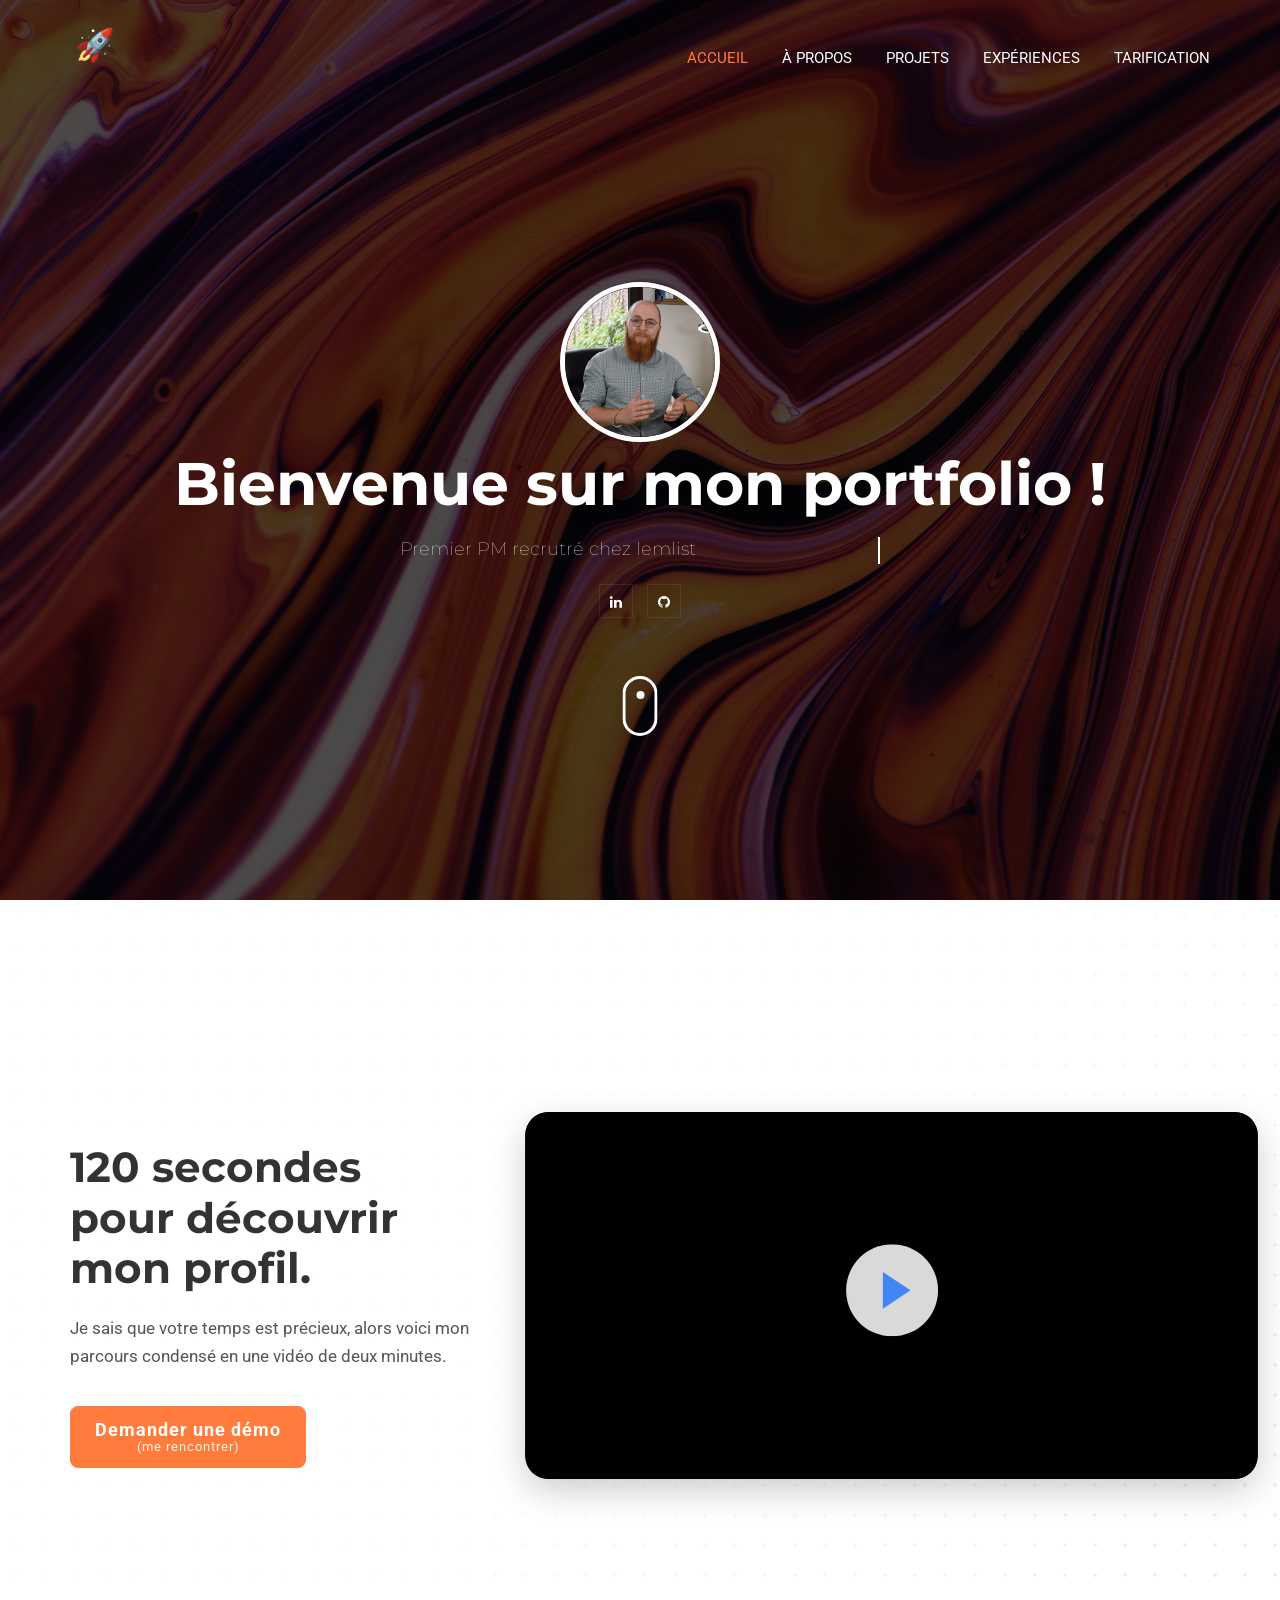
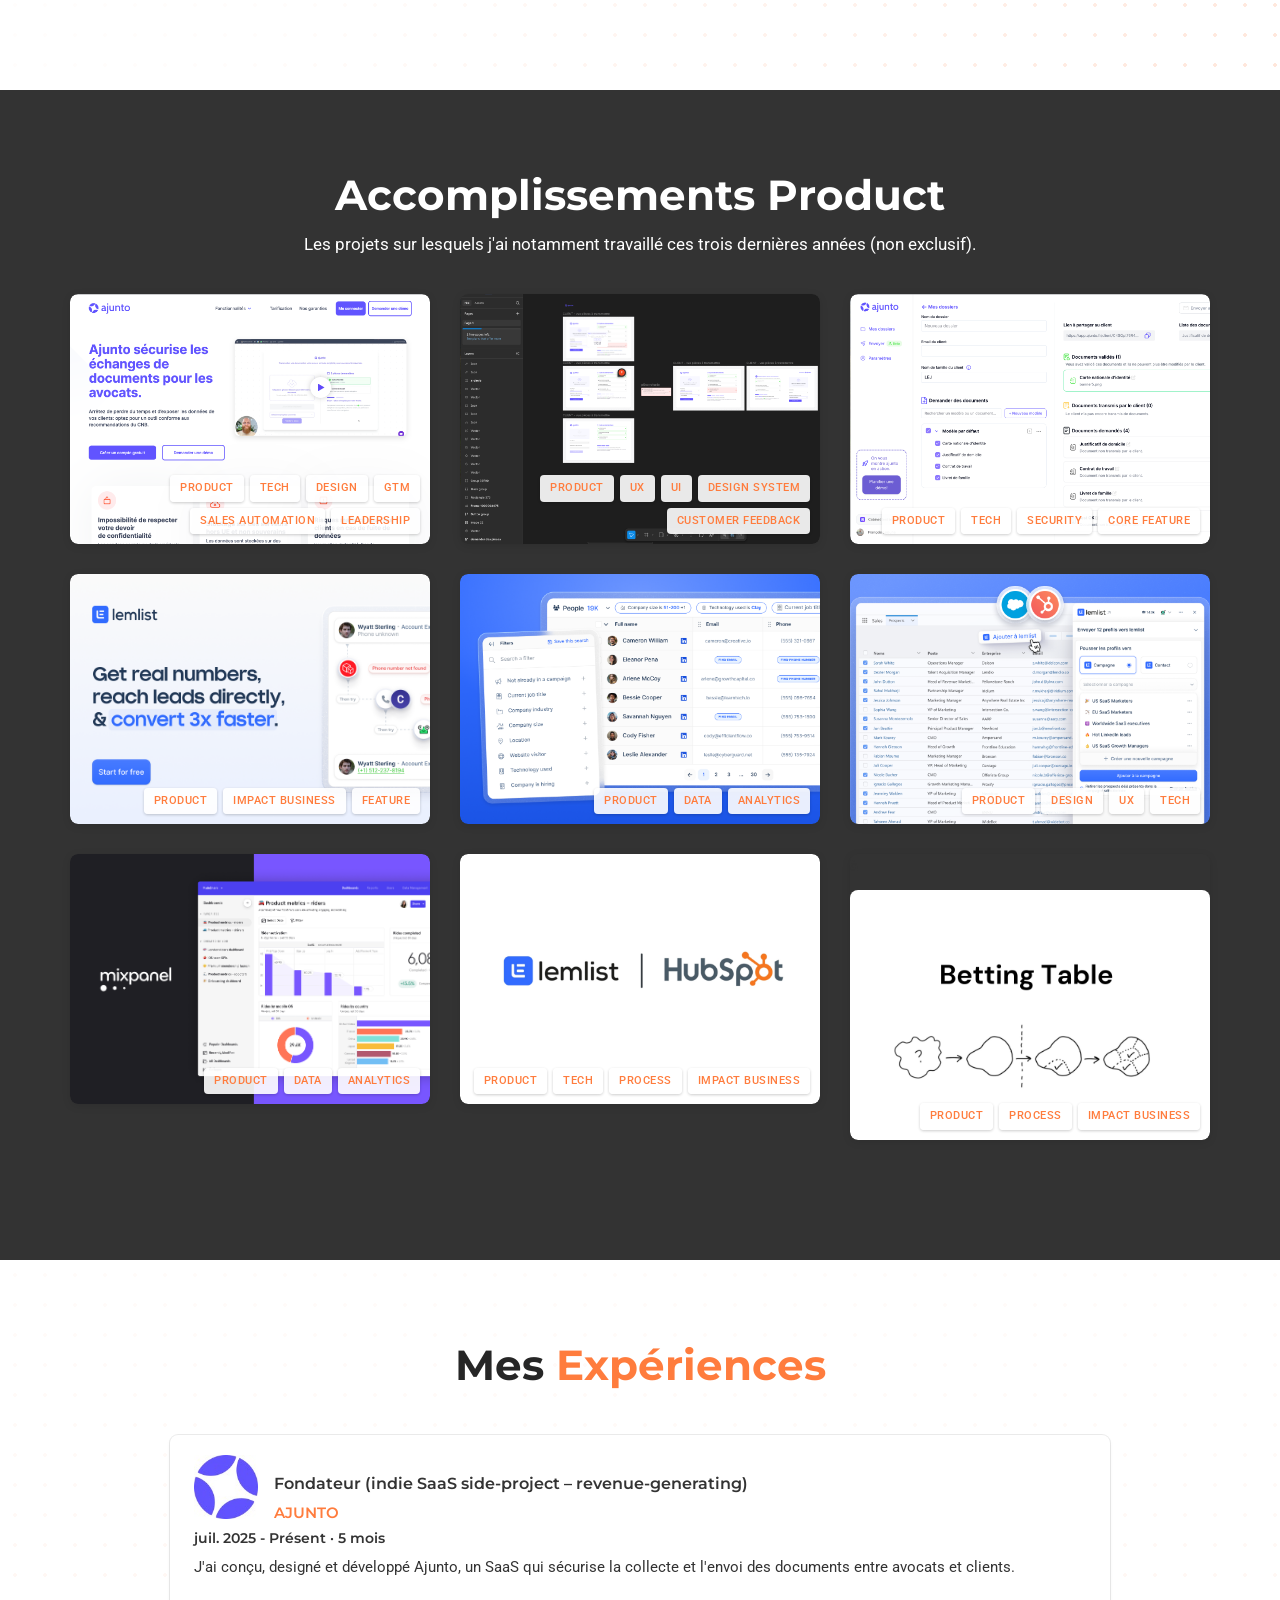
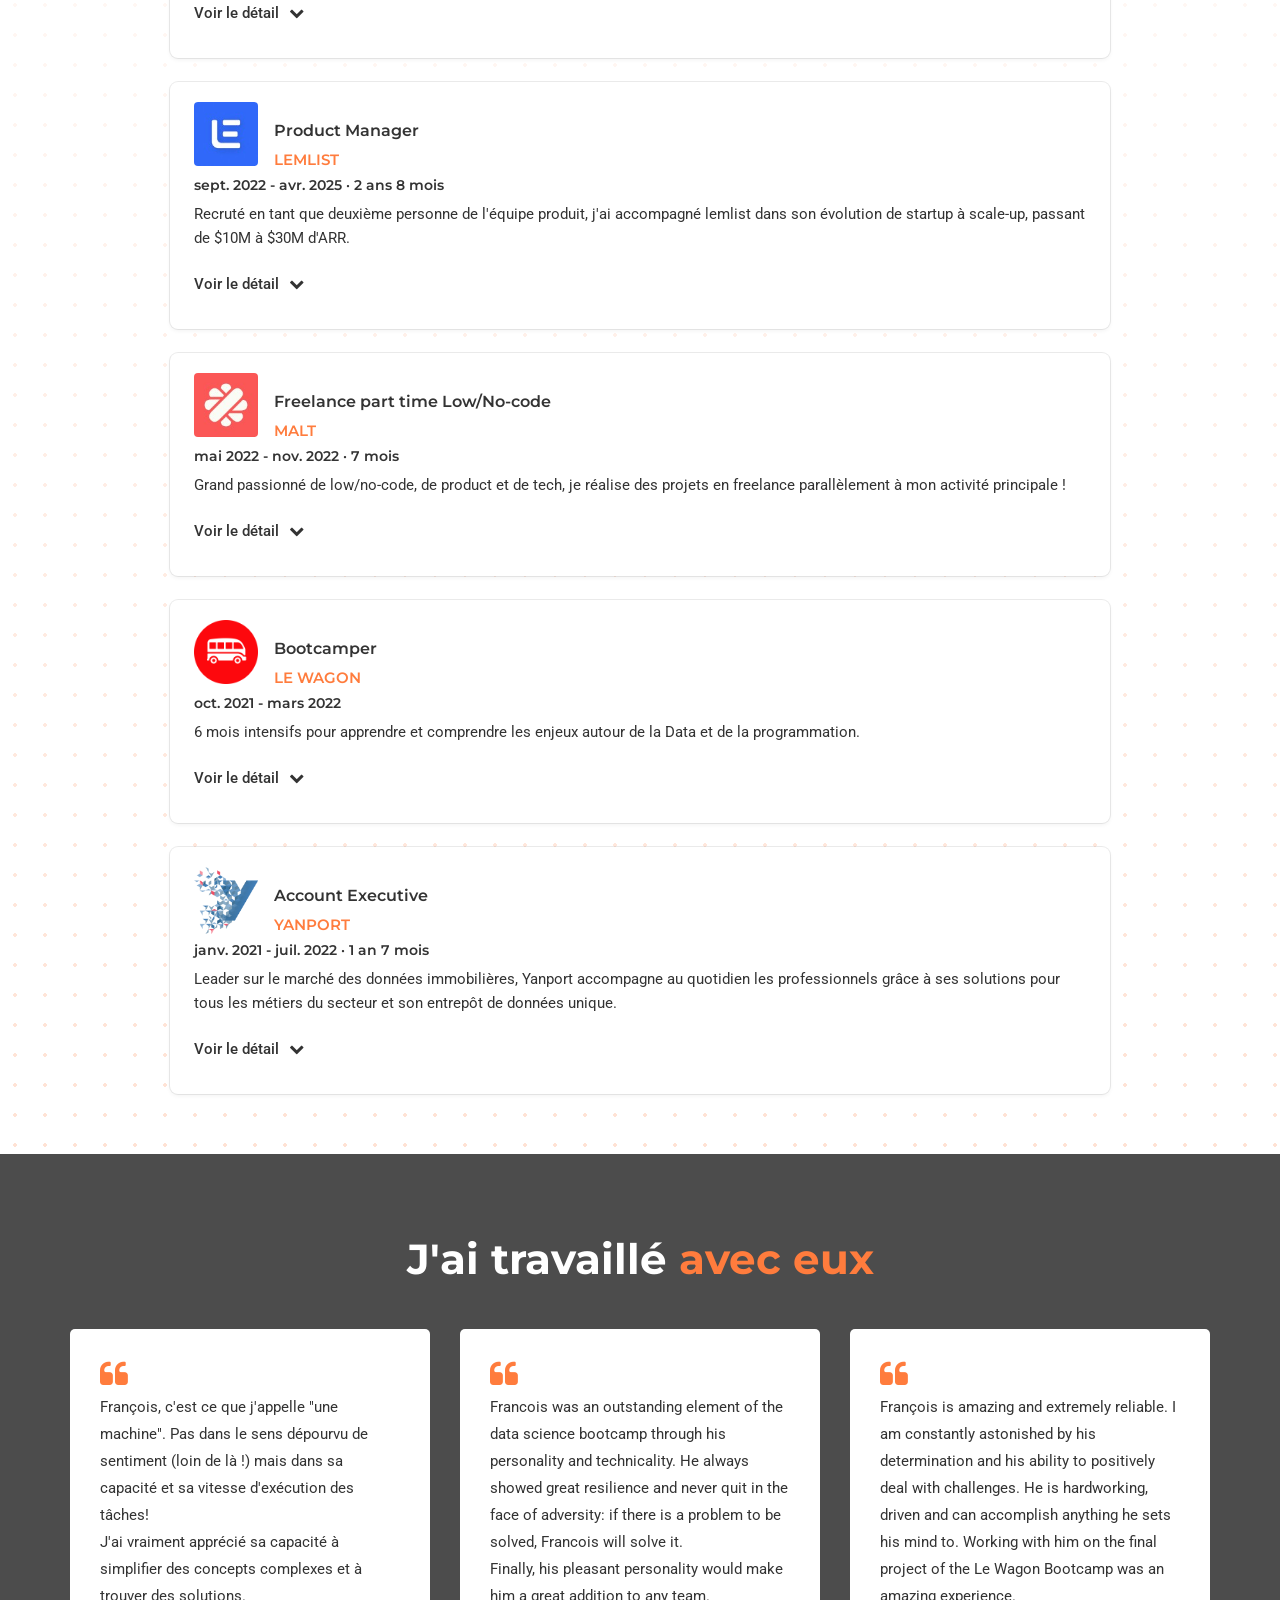
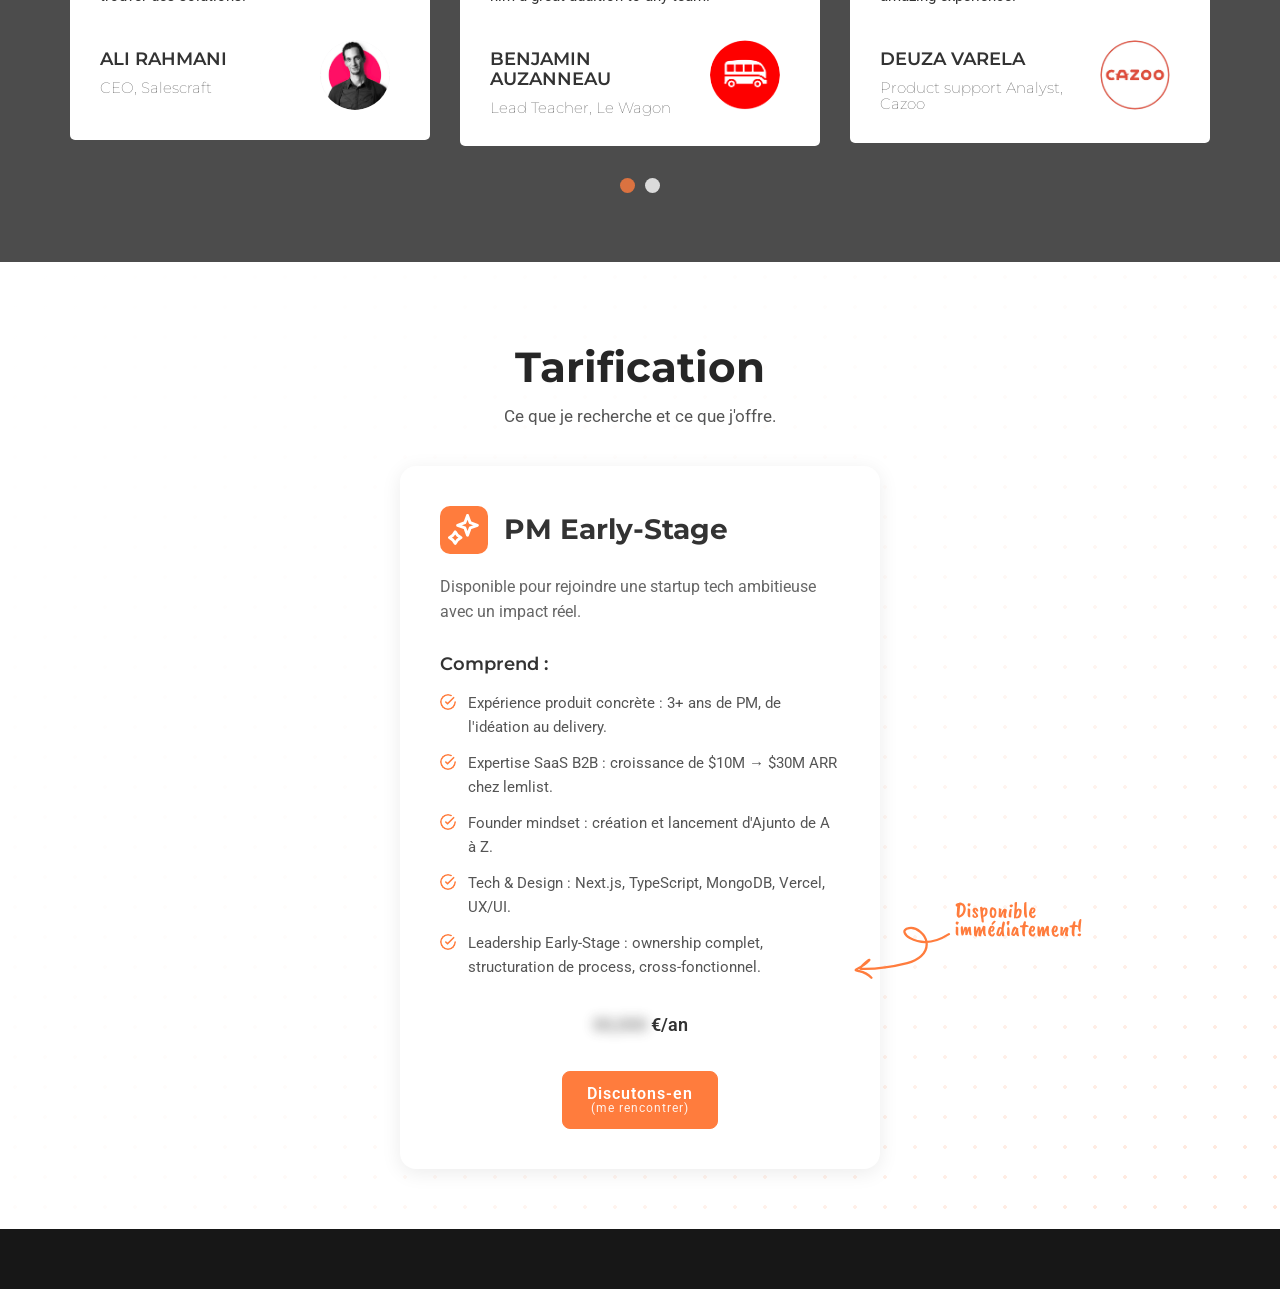
==== commit c782e154: "favicon + wrding updates" ====
--- a/index.html
+++ b/index.html
@@ -17,23 +17,14 @@
     <!--Template name-->
     <title>François Lejeune - Portfolio</title>
 
-    <!--Favicon-->
-    <link rel="apple-touch-icon" sizes="57x57" href="favicon/apple-icon-57x57.png">
-    <link rel="apple-touch-icon" sizes="60x60" href="favicon/apple-icon-60x60.png">
-    <link rel="apple-touch-icon" sizes="72x72" href="favicon/apple-icon-72x72.png">
-    <link rel="apple-touch-icon" sizes="76x76" href="favicon/apple-icon-76x76.png">
-    <link rel="apple-touch-icon" sizes="114x114" href="favicon/apple-icon-114x114.png">
-    <link rel="apple-touch-icon" sizes="120x120" href="favicon/apple-icon-120x120.png">
-    <link rel="apple-touch-icon" sizes="144x144" href="favicon/apple-icon-144x144.png">
-    <link rel="apple-touch-icon" sizes="152x152" href="favicon/apple-icon-152x152.png">
-    <link rel="apple-touch-icon" sizes="180x180" href="favicon/apple-icon-180x180.png">
-    <link rel="icon" type="image/png" sizes="192x192"  href="favicon/android-icon-192x192.png">
-    <link rel="icon" type="image/png" sizes="32x32" href="favicon/favicon-32x32.png">
-    <link rel="icon" type="image/png" sizes="96x96" href="favicon/favicon-96x96.png">
-    <link rel="icon" type="image/png" sizes="16x16" href="favicon/favicon-16x16.png">
-    <link rel="manifest" href="favicon/manifest.json">
-    <meta name="msapplication-TileColor" content="#ffffff">
-    <meta name="msapplication-TileImage" content="favicon/ms-icon-144x144.png">
+    <!--Favicon – desktop + mobile uniquement-->
+    <!-- Icône principale (SVG moderne) -->
+    <link rel="icon" type="image/svg+xml" href="favicon/favicon.svg?v=2">
+    <!-- Fallback PNG pour navigateurs qui ne gèrent pas le SVG -->
+    <link rel="icon" type="image/png" sizes="32x32" href="favicon/favicon-32x32.png?v=2">
+    <link rel="icon" type="image/png" sizes="16x16" href="favicon/favicon-16x16.png?v=2">
+    <!-- Icône pour iOS / Android (raccourci sur l’écran d’accueil) -->
+    <link rel="apple-touch-icon" href="favicon/apple-touch-icon.png?v=2">
     <meta name="theme-color" content="#ffffff">
 
 
@@ -241,15 +232,16 @@
         <div class="row video-row">
             <div class="col-sm-12 video-text-col">
                 <div class="video-text-content">
-                    <h2>120 secondes pour découvrir mon profil</h2>
+                    <h2>120 secondes pour découvrir mon profil.</h2>
                     <p>Je sais que votre temps est précieux, alors voici mon parcours condensé en une vidéo de deux minutes.</p>
-                    <a href="https://calendly.com/lejeune-francois/recrutement" target="_blank" rel="noopener noreferrer" class="btn-a video-cta-btn">Demander une démo<br><span class="btn-subtitle">(me rencontrer)</span></a>
+                    <!-- CTA principal (desktop & tablette) -->
+                    <a href="https://calendly.com/lejeune-francois/recrutement" target="_blank" rel="noopener noreferrer" class="btn-a video-cta-btn video-cta-btn-desktop">Demander une démo<br><span class="btn-subtitle">(me rencontrer)</span></a>
                 </div>
             </div>
             <div class="col-sm-12 video-col">
                 <div class="video-container">
                     <div class="video-wrapper">
-                        <video id="about-video" class="video-player" poster="images/various/thumbnailvideotest.png" preload="metadata" playsinline webkit-playsinline>
+                        <video id="about-video" class="video-player" poster="images/various/thumbnailvideo.png" preload="metadata" playsinline webkit-playsinline>
                             <source src="https://mkt-content.s3.fr-par.scw.cloud/compress%20video%20portfolio%201.mp4" type="video/mp4">
                             Votre navigateur ne supporte pas la lecture de vidéos.
                         </video>
@@ -312,6 +304,8 @@
                         </script>
                     </div>
                 </div>
+                <!-- CTA spécifique mobile (placé sous la vidéo) -->
+                <a href="https://calendly.com/lejeune-francois/recrutement" target="_blank" rel="noopener noreferrer" class="btn-a video-cta-btn video-cta-btn-mobile">Demander une démo<br><span class="btn-subtitle">(me rencontrer)</span></a>
             </div>
         </div>
     </div>
@@ -1586,7 +1580,7 @@
             </div>
             <div class="impact-item">
               <div class="impact-number">Base</div>
-              <div class="impact-label">Premium</div>
+              <div class="impact-label">Billing</div>
               <p>Base technique solide permettant de développer l'upsell de l'application.</p>
             </div>
           </div>
--- a/css/style.css
+++ b/css/style.css
@@ -800,6 +800,15 @@
     border-radius: 8px;
 }
 
+/* Variantes CTA vidéo desktop / mobile */
+.video-cta-btn-desktop {
+    display: inline-block;
+}
+
+.video-cta-btn-mobile {
+    display: none;
+}
+
 .video-cta-btn br {
     line-height: 0.3;
 }
@@ -921,7 +930,8 @@
     display: flex;
     align-items: center;
     justify-content: center;
-    background: rgba(0, 0, 0, 0.3);
+    /* Overlay un peu plus léger pour moins assombrir la vidéo */
+    background: rgba(0, 0, 0, 0.15);
     cursor: pointer;
     transition: all 0.3s ease;
     border-radius: 20px;
@@ -932,7 +942,7 @@
 }
 
 .video-overlay:hover {
-    background: rgba(0, 0, 0, 0.4);
+    background: rgba(0, 0, 0, 0.25);
 }
 
 .video-overlay.hidden {
--- a/css/responsive.css
+++ b/css/responsive.css
@@ -179,8 +179,55 @@
         margin-bottom: 20px;
     }
     
+    /* Centrer le contenu texte sur mobile */
+    .video-text-content {
+        text-align: center;
+    }
+    
     .video-text-content h2 {
         font-size: 32px;
+    }
+
+    /* CTA vidéo : inverser l'ordre sur mobile (CTA sous la vidéo) */
+    .video-cta-btn-desktop {
+        display: none;
+    }
+
+    .video-cta-btn-mobile {
+        display: block;
+        margin: 25px auto 0;
+        text-align: center;
+        max-width: 260px; /* moins large sur mobile */
+        width: 80%;
+    }
+
+    /* Accomplishments : overlay toujours visible sur mobile
+       avec titre en haut à gauche de l'image */
+    .accomplishments-grid .project-card .overlay {
+        opacity: 1;
+        background: rgba(0, 0, 0, 0.35);
+        align-items: flex-start;
+        justify-content: flex-start;
+    }
+
+    .accomplishments-grid .project-card .overlay .overlay-inner {
+        text-align: left;
+        padding: 10px 14px;
+    }
+
+    .accomplishments-grid .project-card .overlay .overlay-inner h4 {
+        -webkit-transform: none;
+        -moz-transform: none;
+        -ms-transform: none;
+        -o-transform: none;
+        transform: none;
+        font-size: 18px;
+        margin-bottom: 0;
+    }
+
+    /* Optionnel : on masque le sous-texte pour garder un visuel épuré */
+    .accomplishments-grid .project-card .overlay .overlay-inner p {
+        display: none;
     }
 
     .about-text-left {
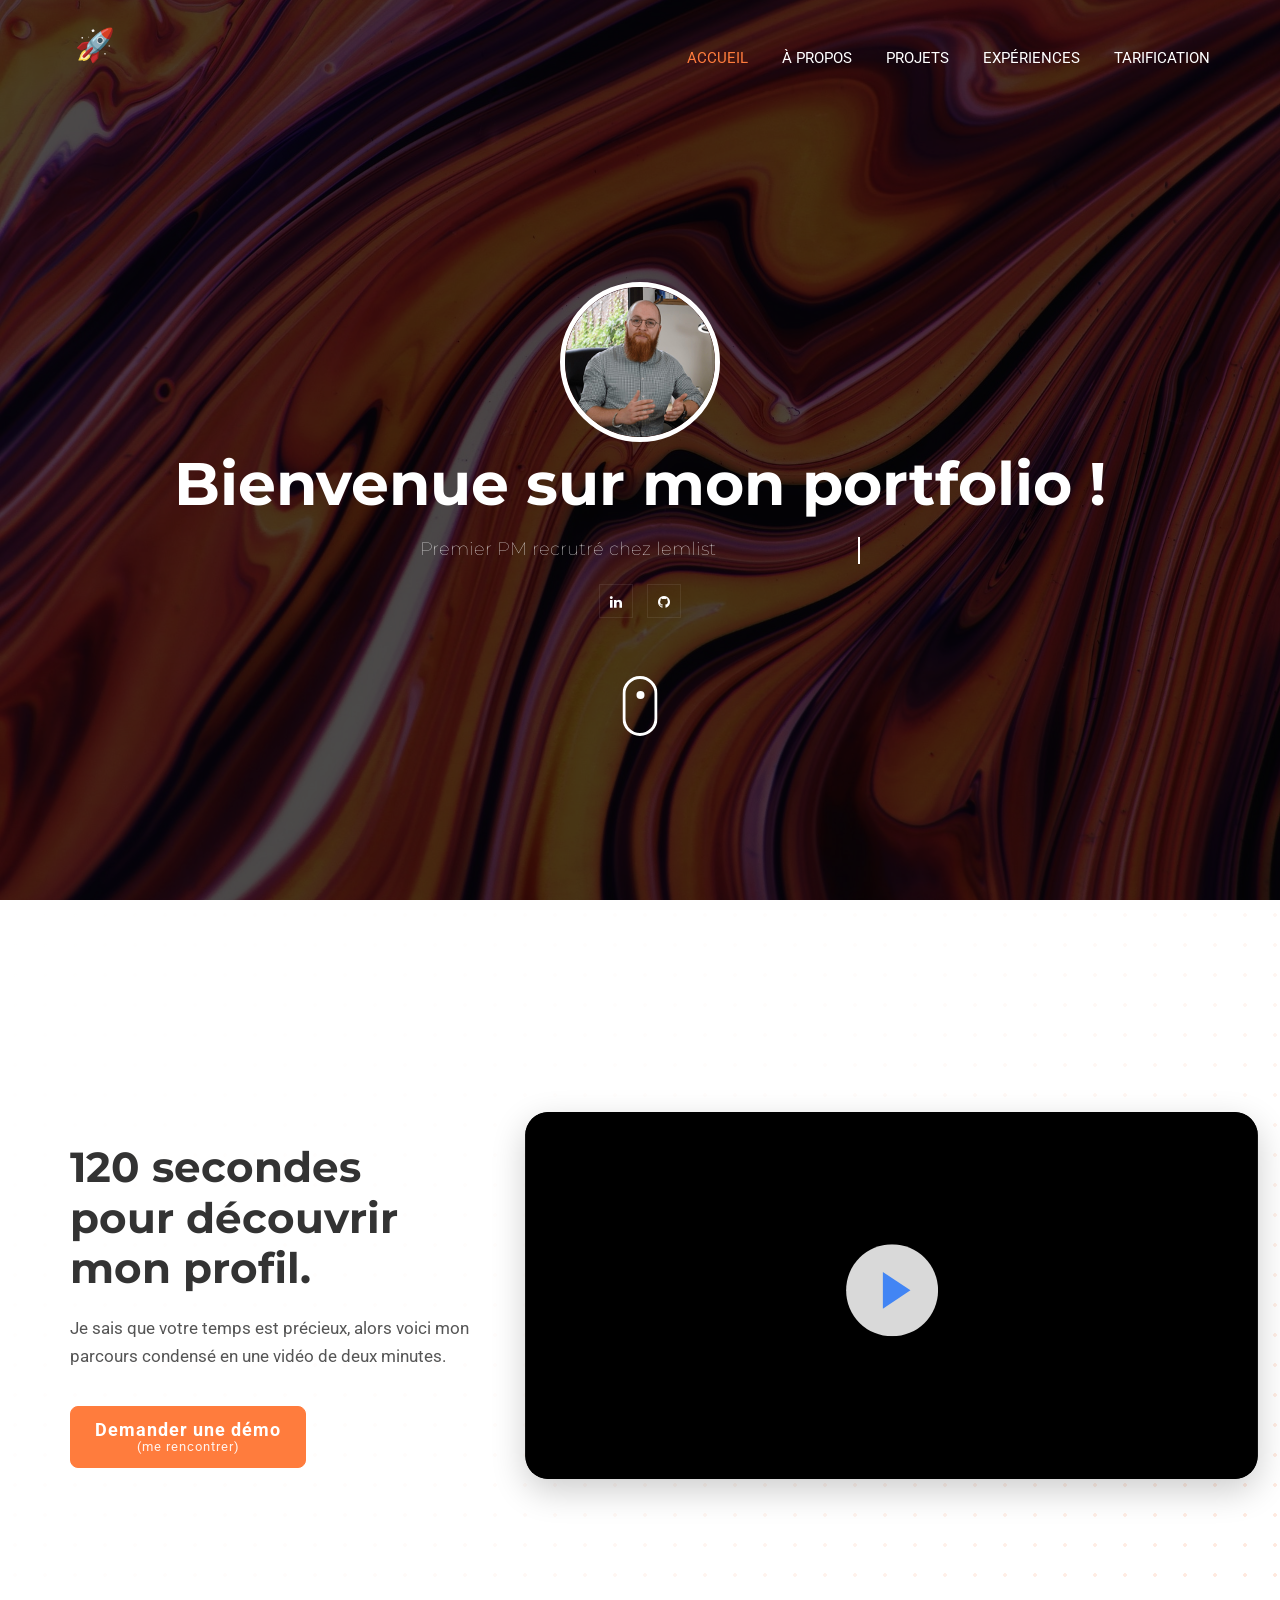
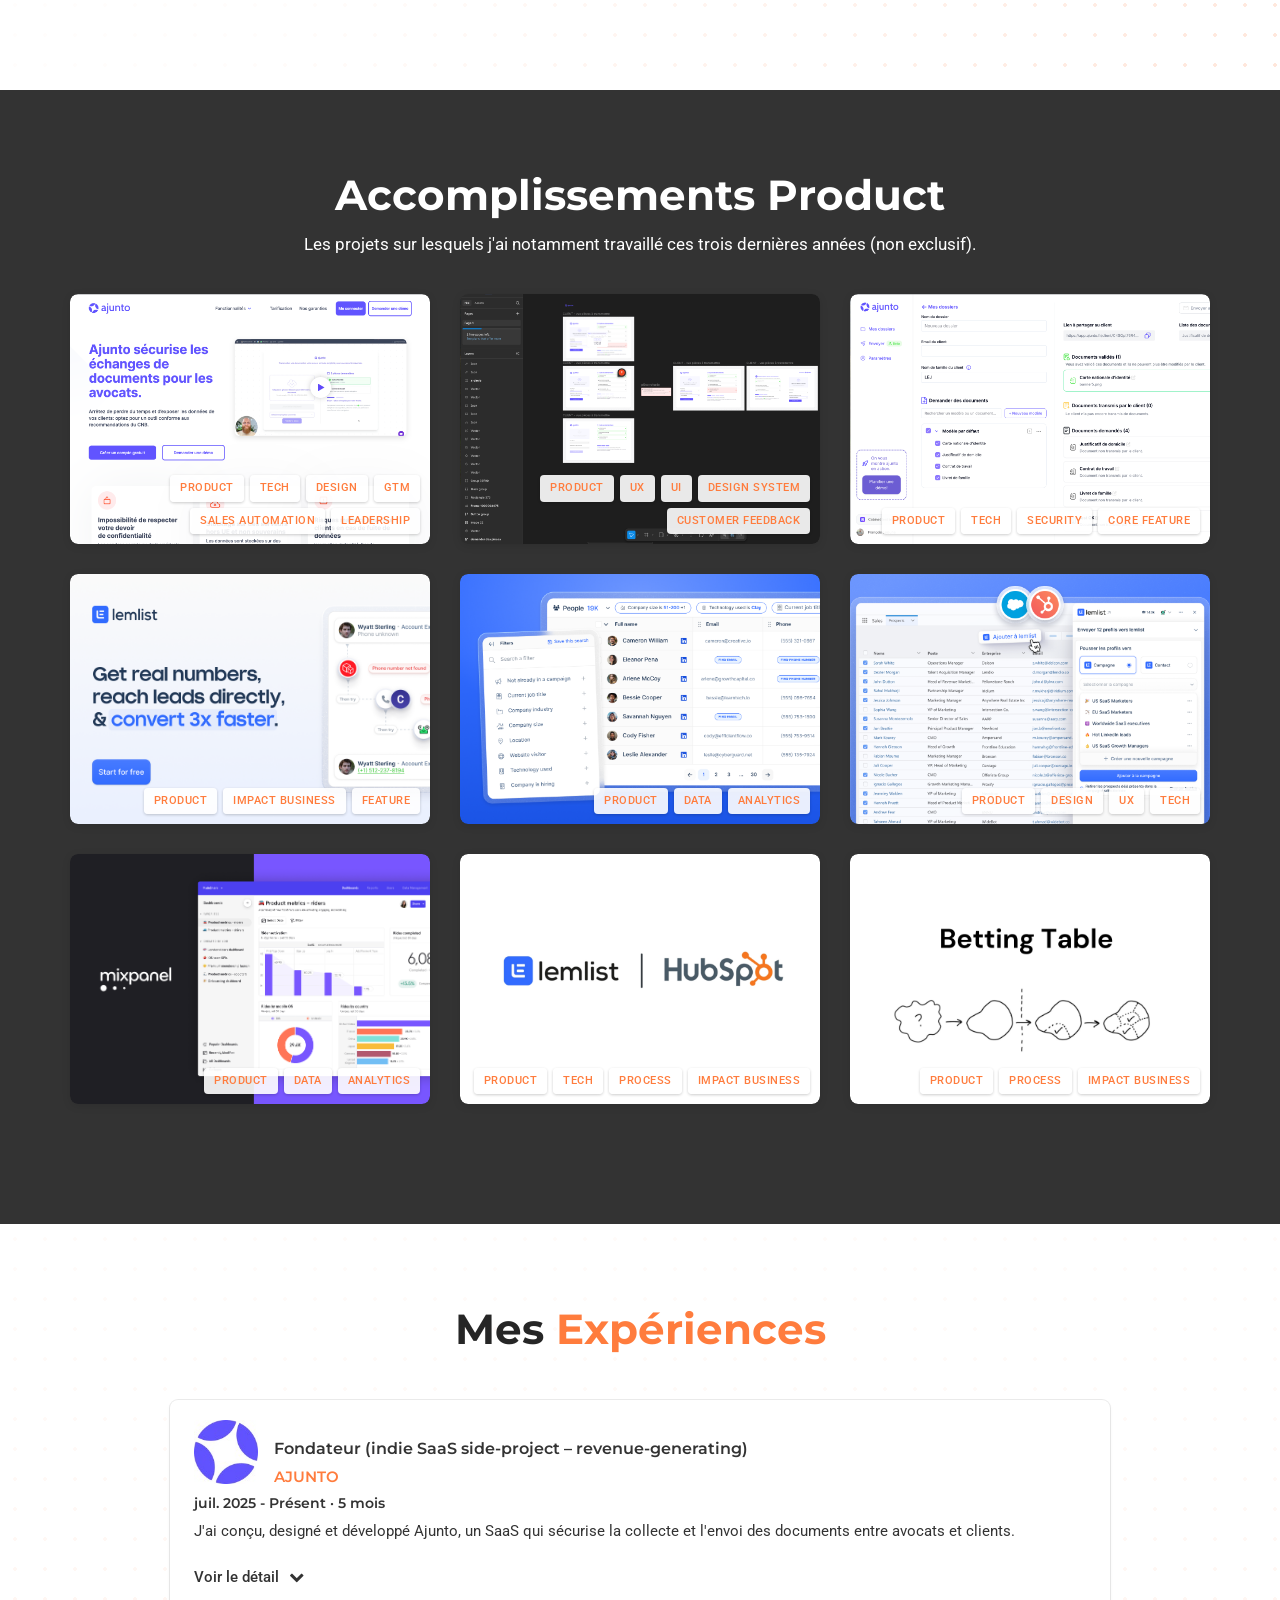
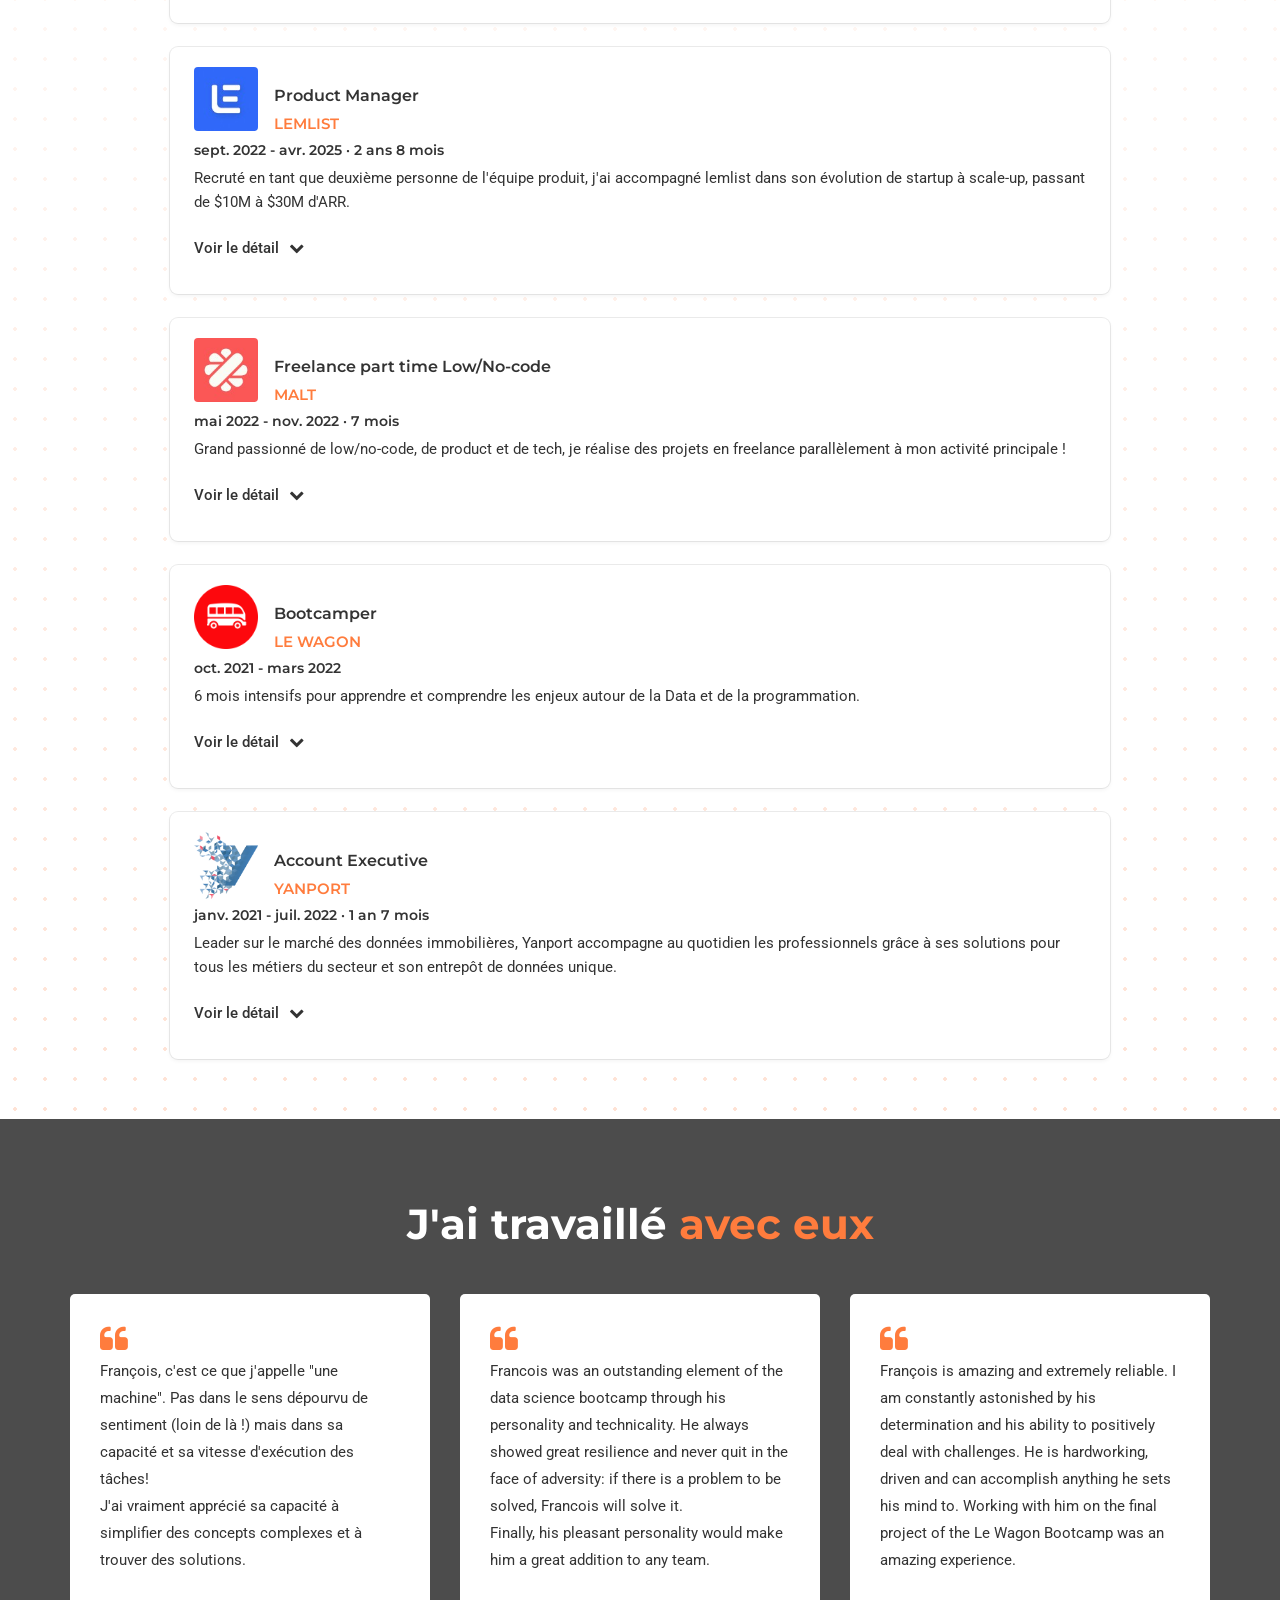
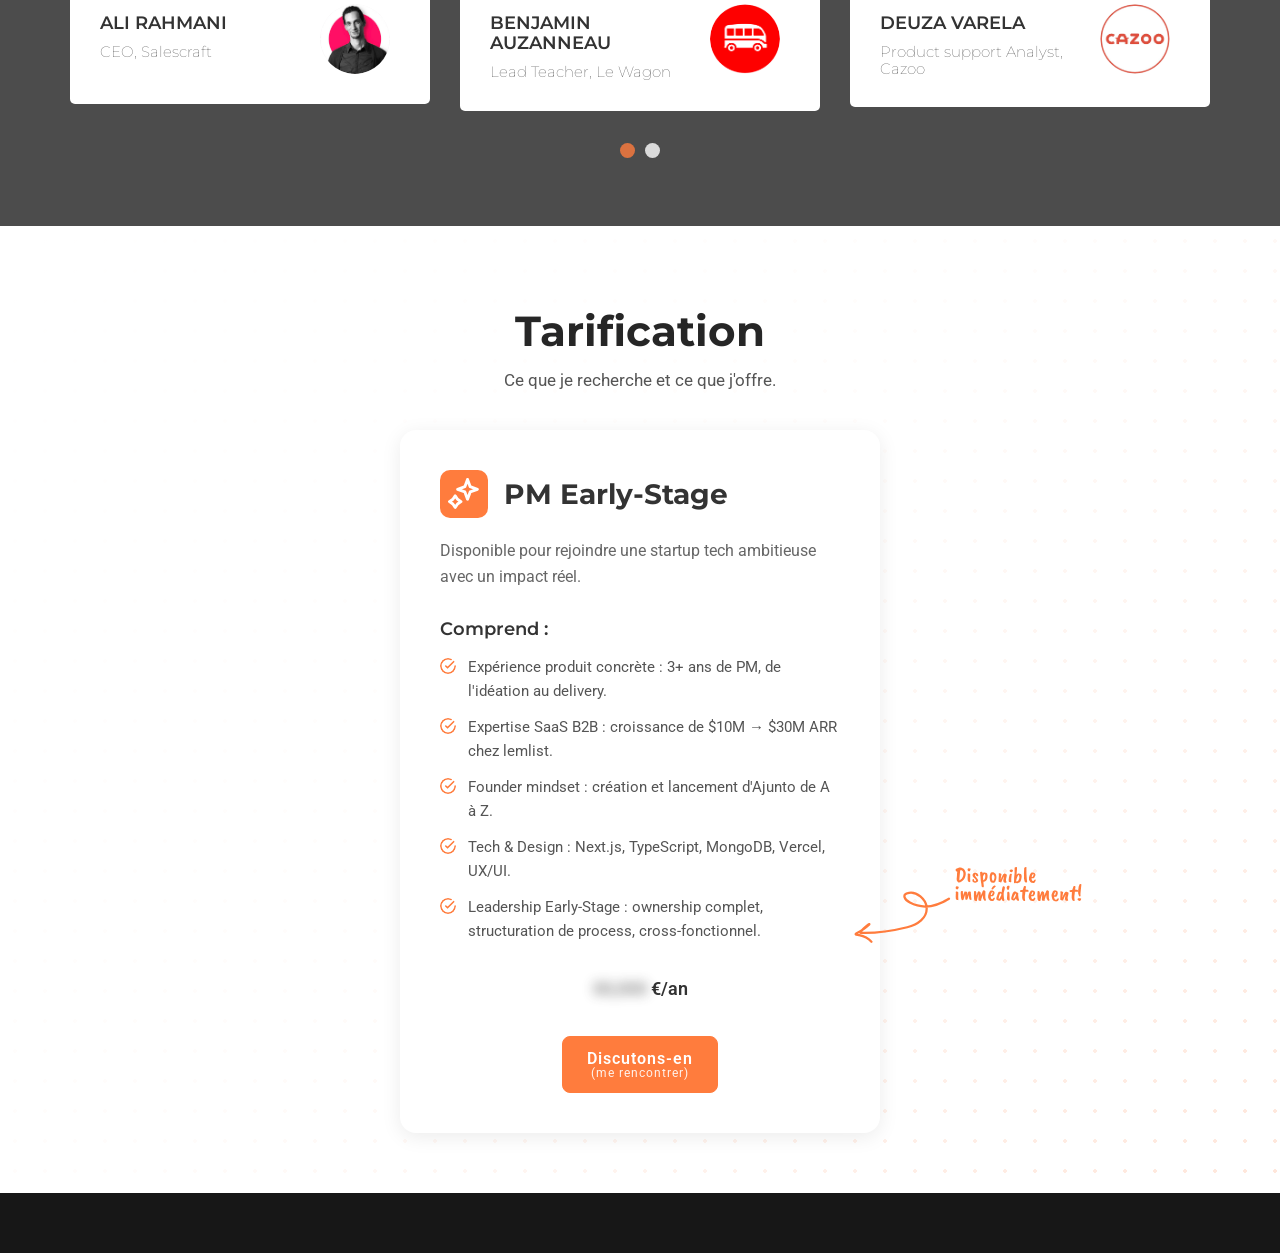
==== commit aba75df5: "fix "à"" ====
--- a/index.html
+++ b/index.html
@@ -676,7 +676,7 @@
         </div>
       </div>
       <div class="col-md-4 col-sm-6 col-xs-12">
-        <div class="project-card">à<p></p>
+        <div class="project-card">
           <div class="project-item">
             <a href="#" data-toggle="modal" data-target="#project6Modal">
               <img src="images/projectspage/bettingtable/11.png" alt="Process Produit: la Betting Table">
--- a/css/style.css
+++ b/css/style.css
@@ -736,6 +736,7 @@
 /* White subtitle for Accomplissements Product section */
 #portfolio .section-subtitle {
     color: #ffffff;
+    padding: 0 15px; /* léger padding horizontal pour aérer le texte */
 }
 
 /* Vertical dotted gradient for Experiences: more opaque dots en bas, plus légers en haut */
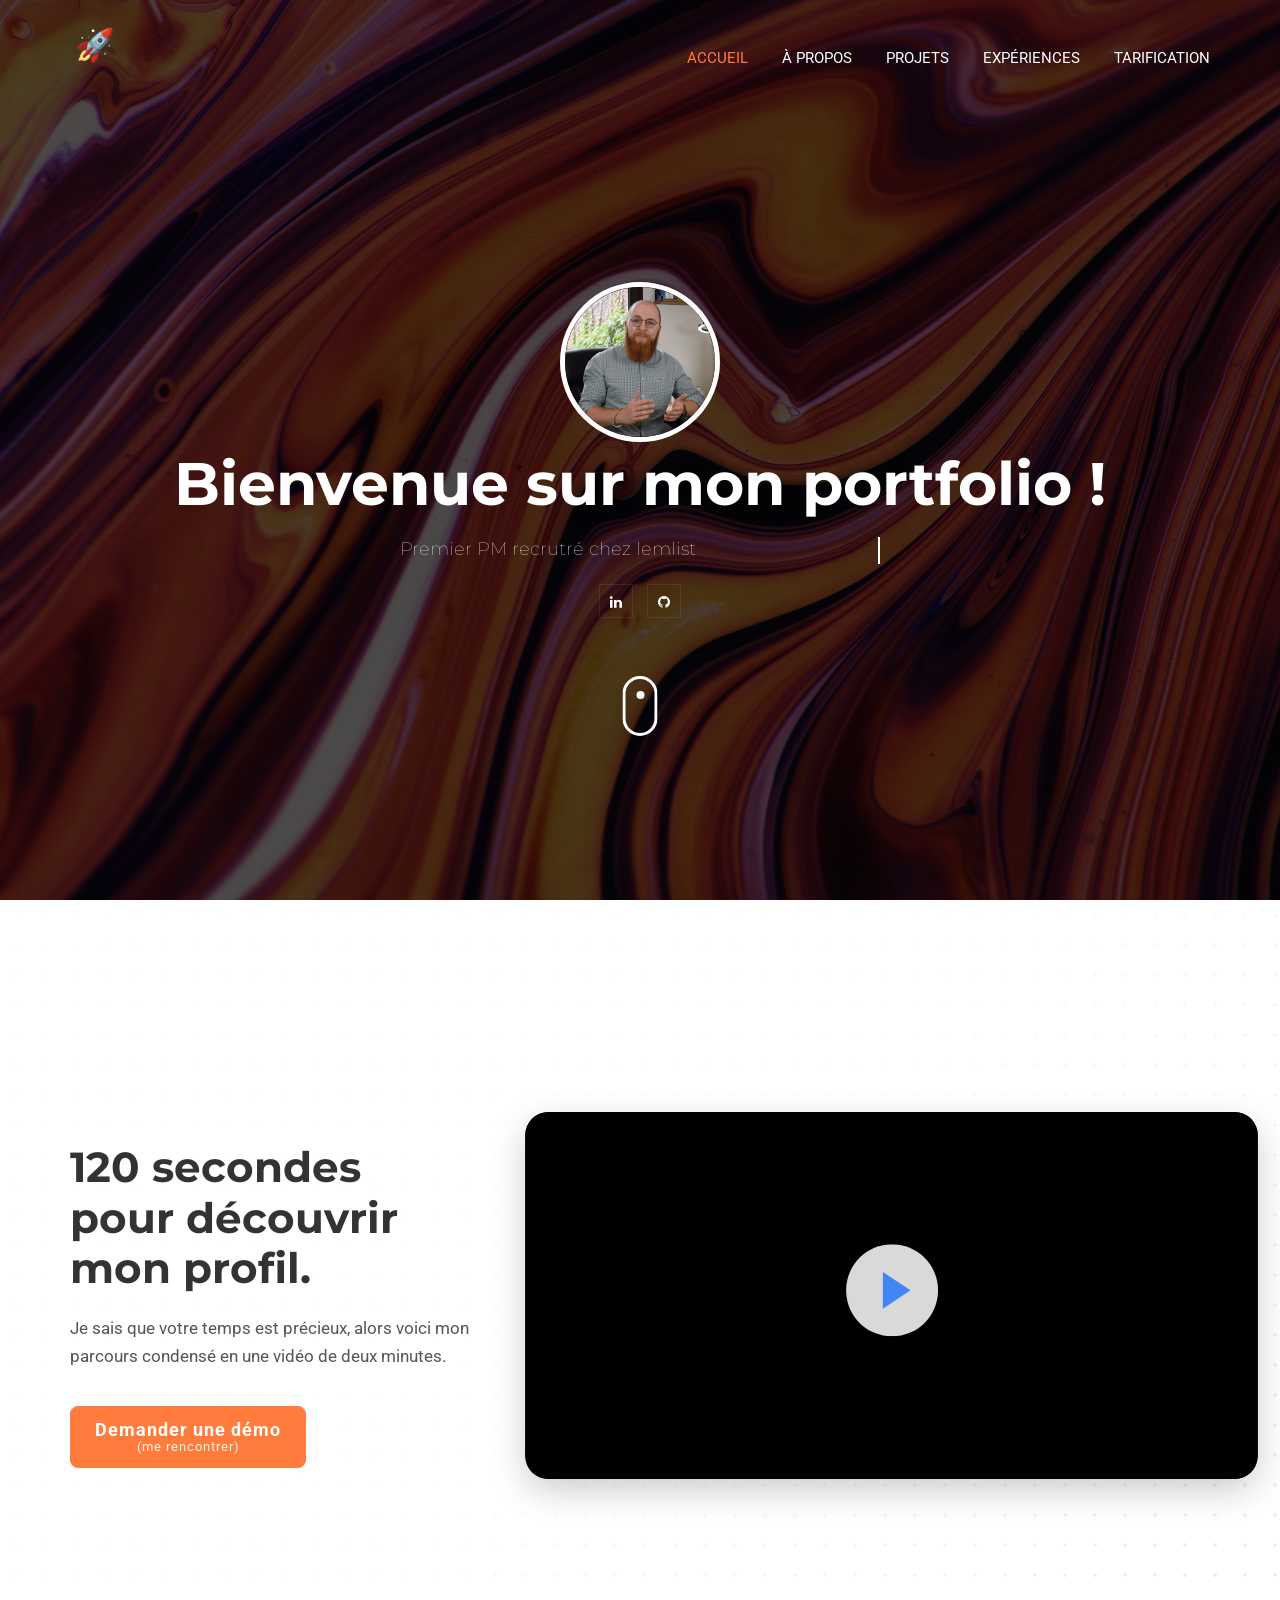
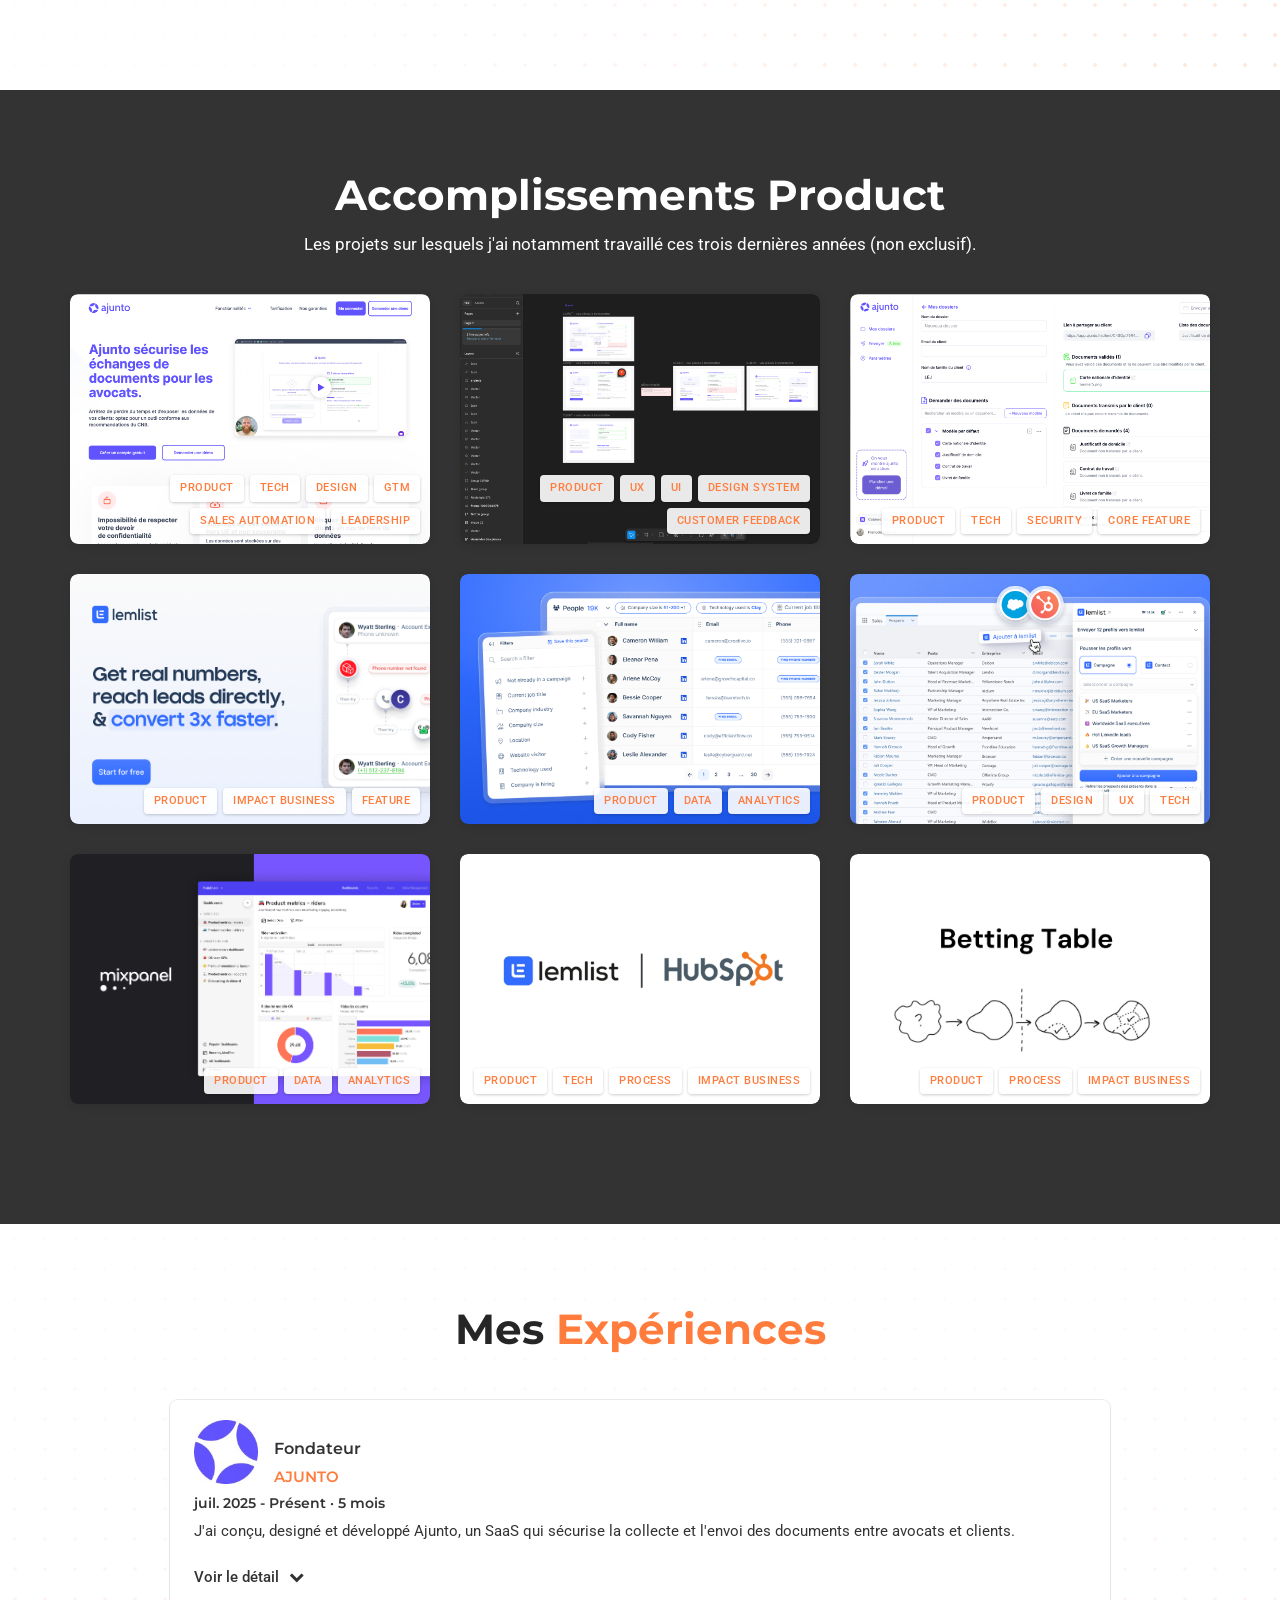
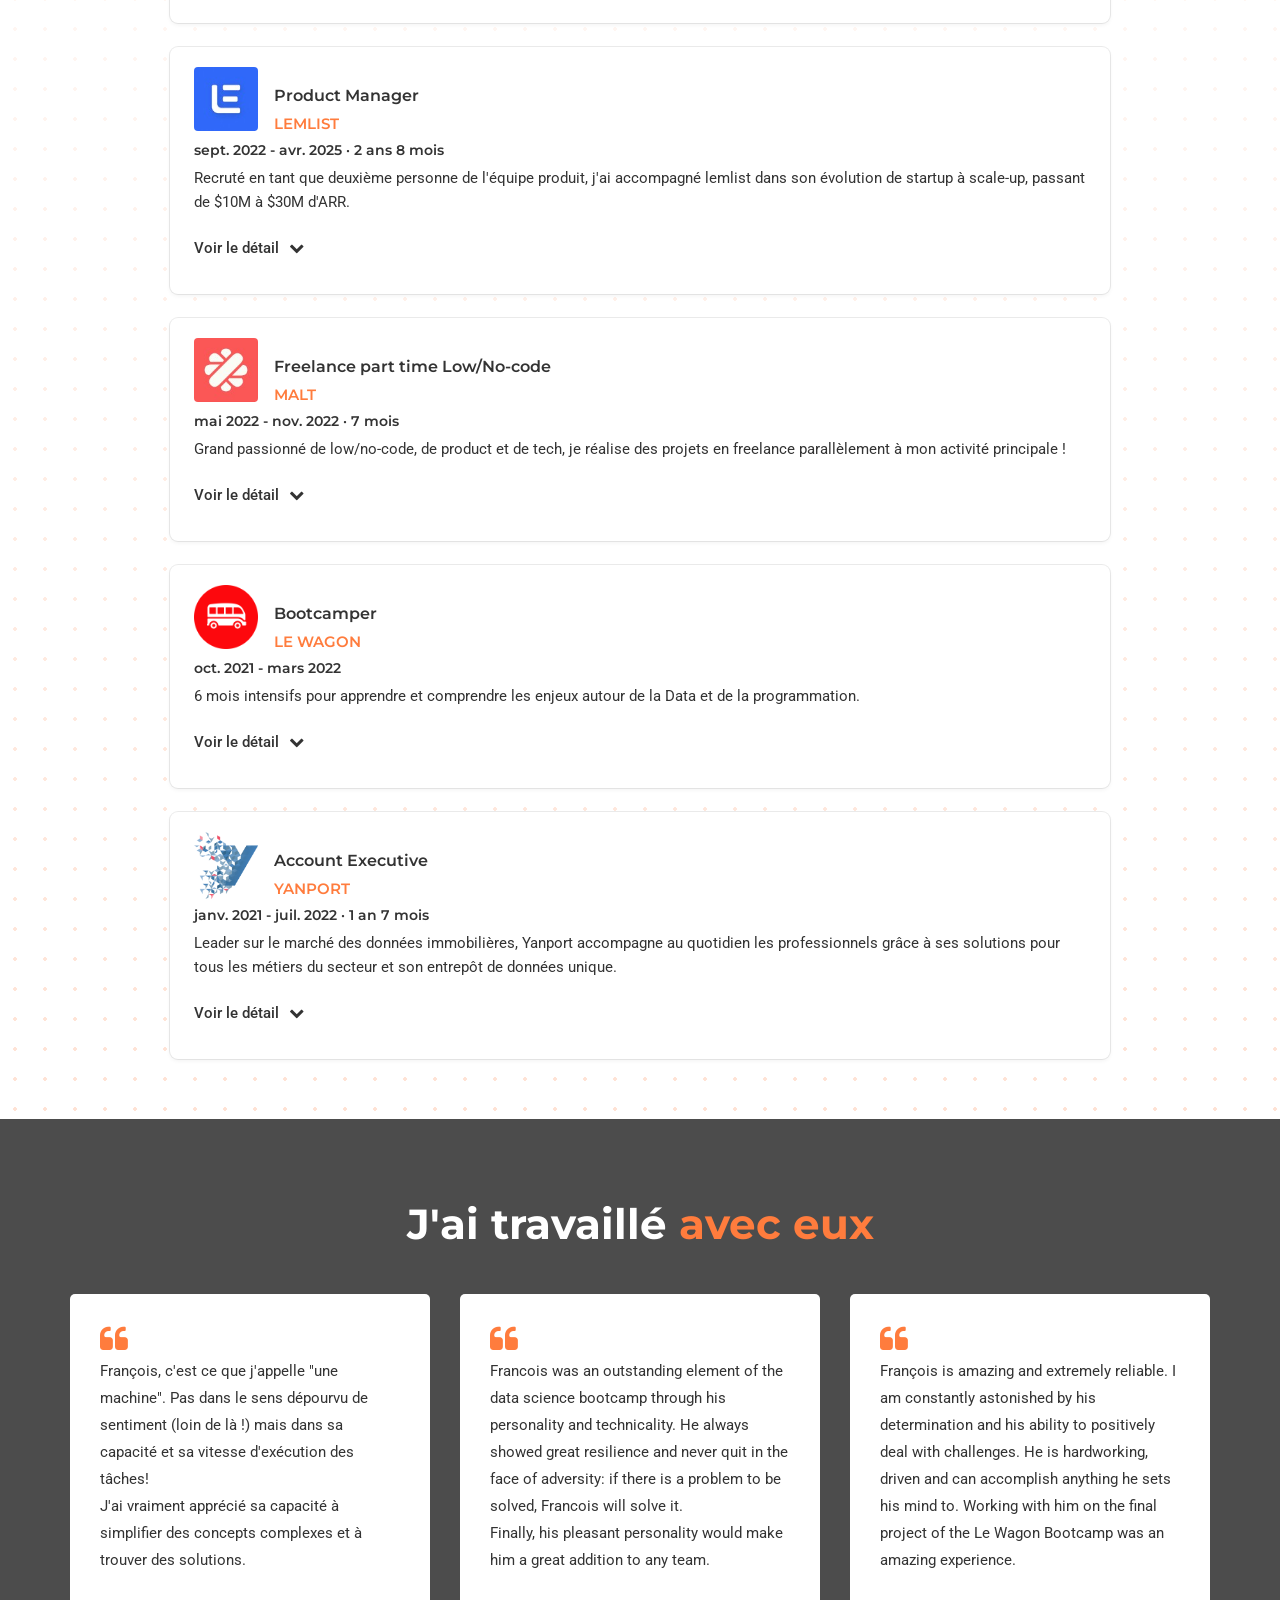
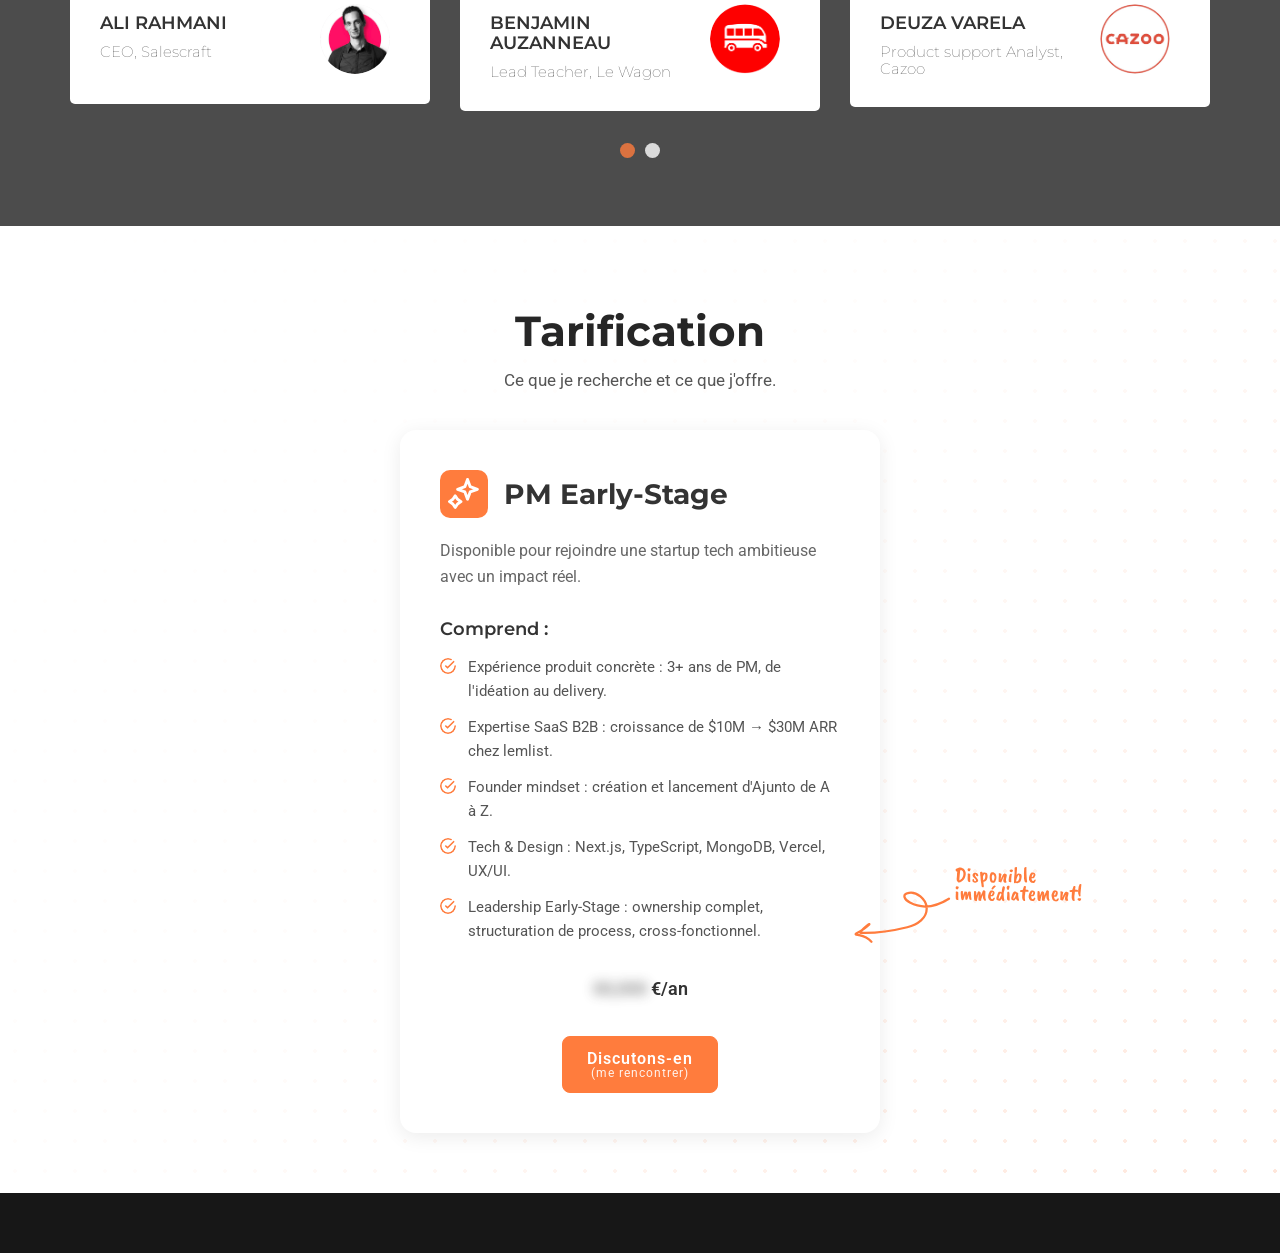
==== commit b394d56f: "fix wording founder" ====
--- a/index.html
+++ b/index.html
@@ -715,7 +715,7 @@
         <ul class="resumes">
           <li class="resume-item expr">
             <img class="resume-company-pic" src="images/exp/ajunto.jpeg">
-            <h3>Fondateur (indie SaaS side-project – revenue-generating)</h3>
+            <h3>Fondateur</h3>
             <h4>Ajunto</h4>
             <h5>juil. 2025 - Présent · 5 mois</h5>
             <p>J'ai conçu, designé et développé Ajunto, un SaaS qui sécurise la collecte et l'envoi des documents entre avocats et clients.</p>
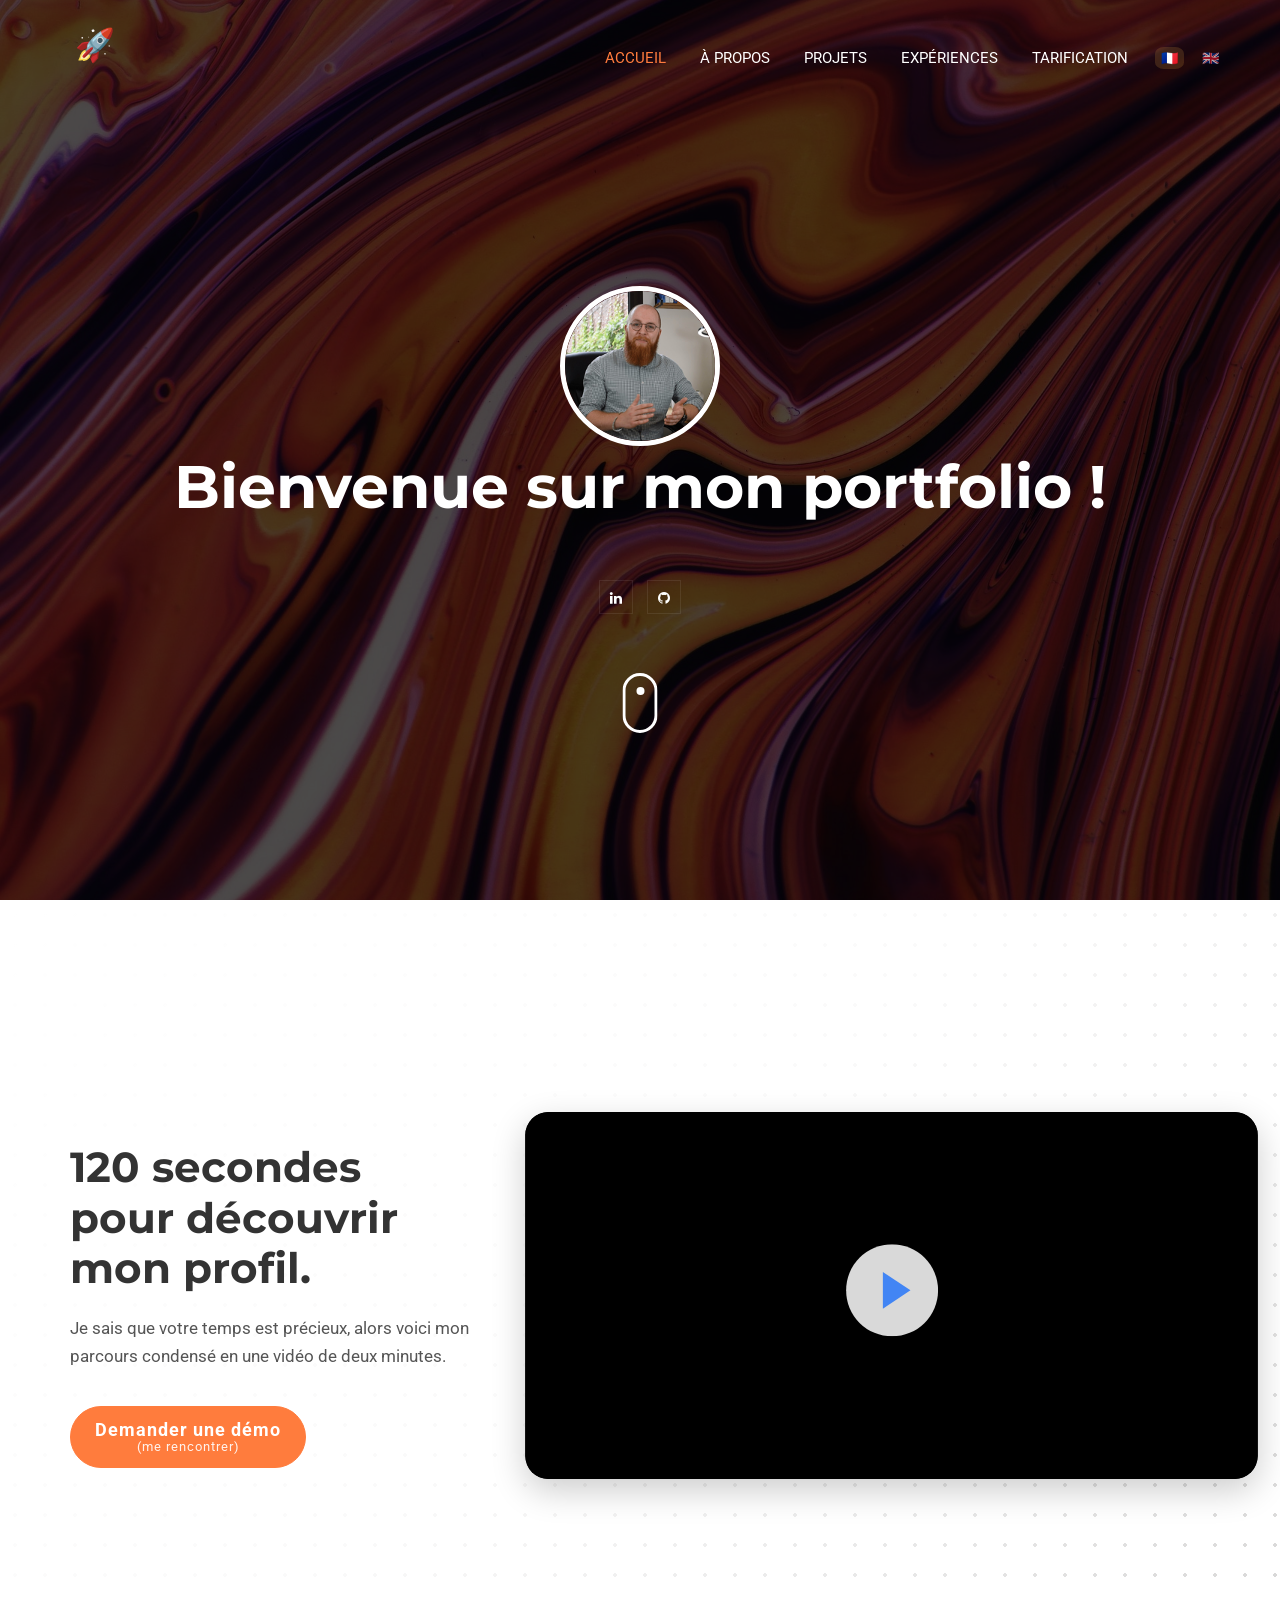
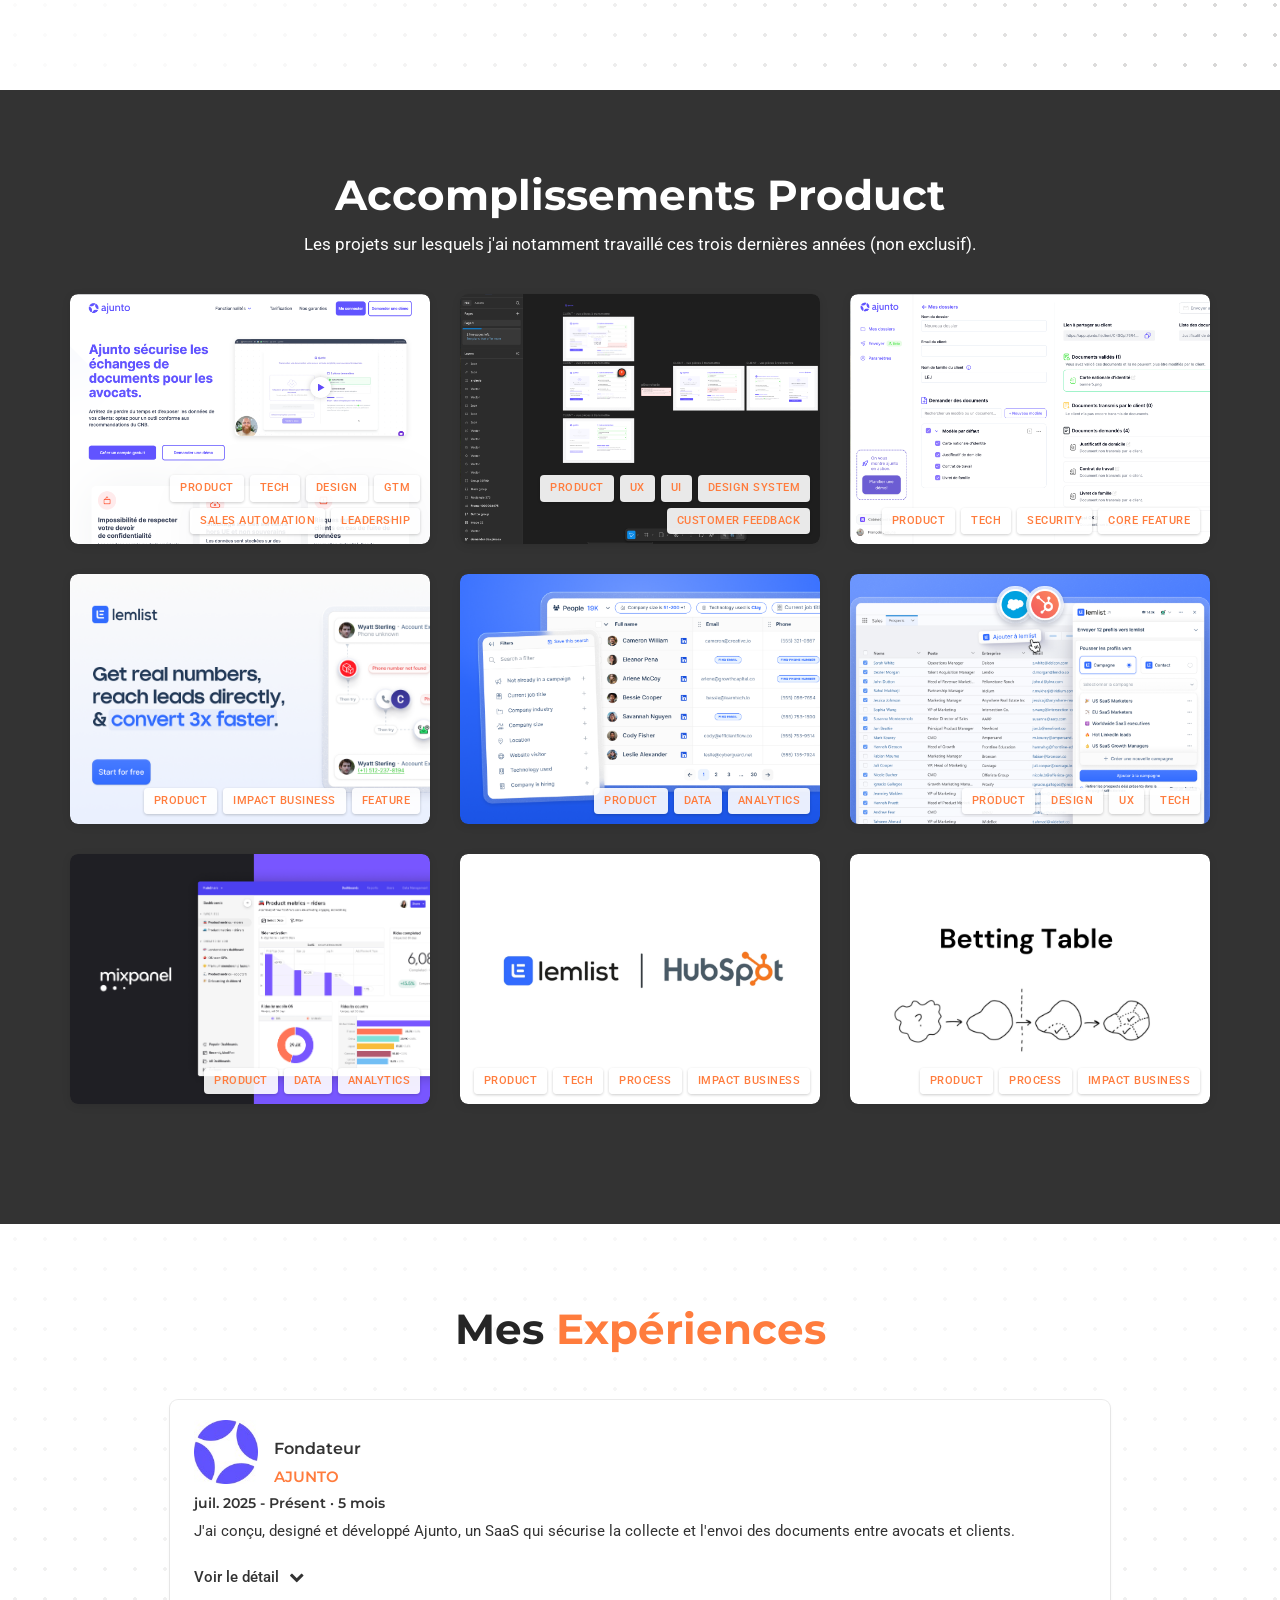
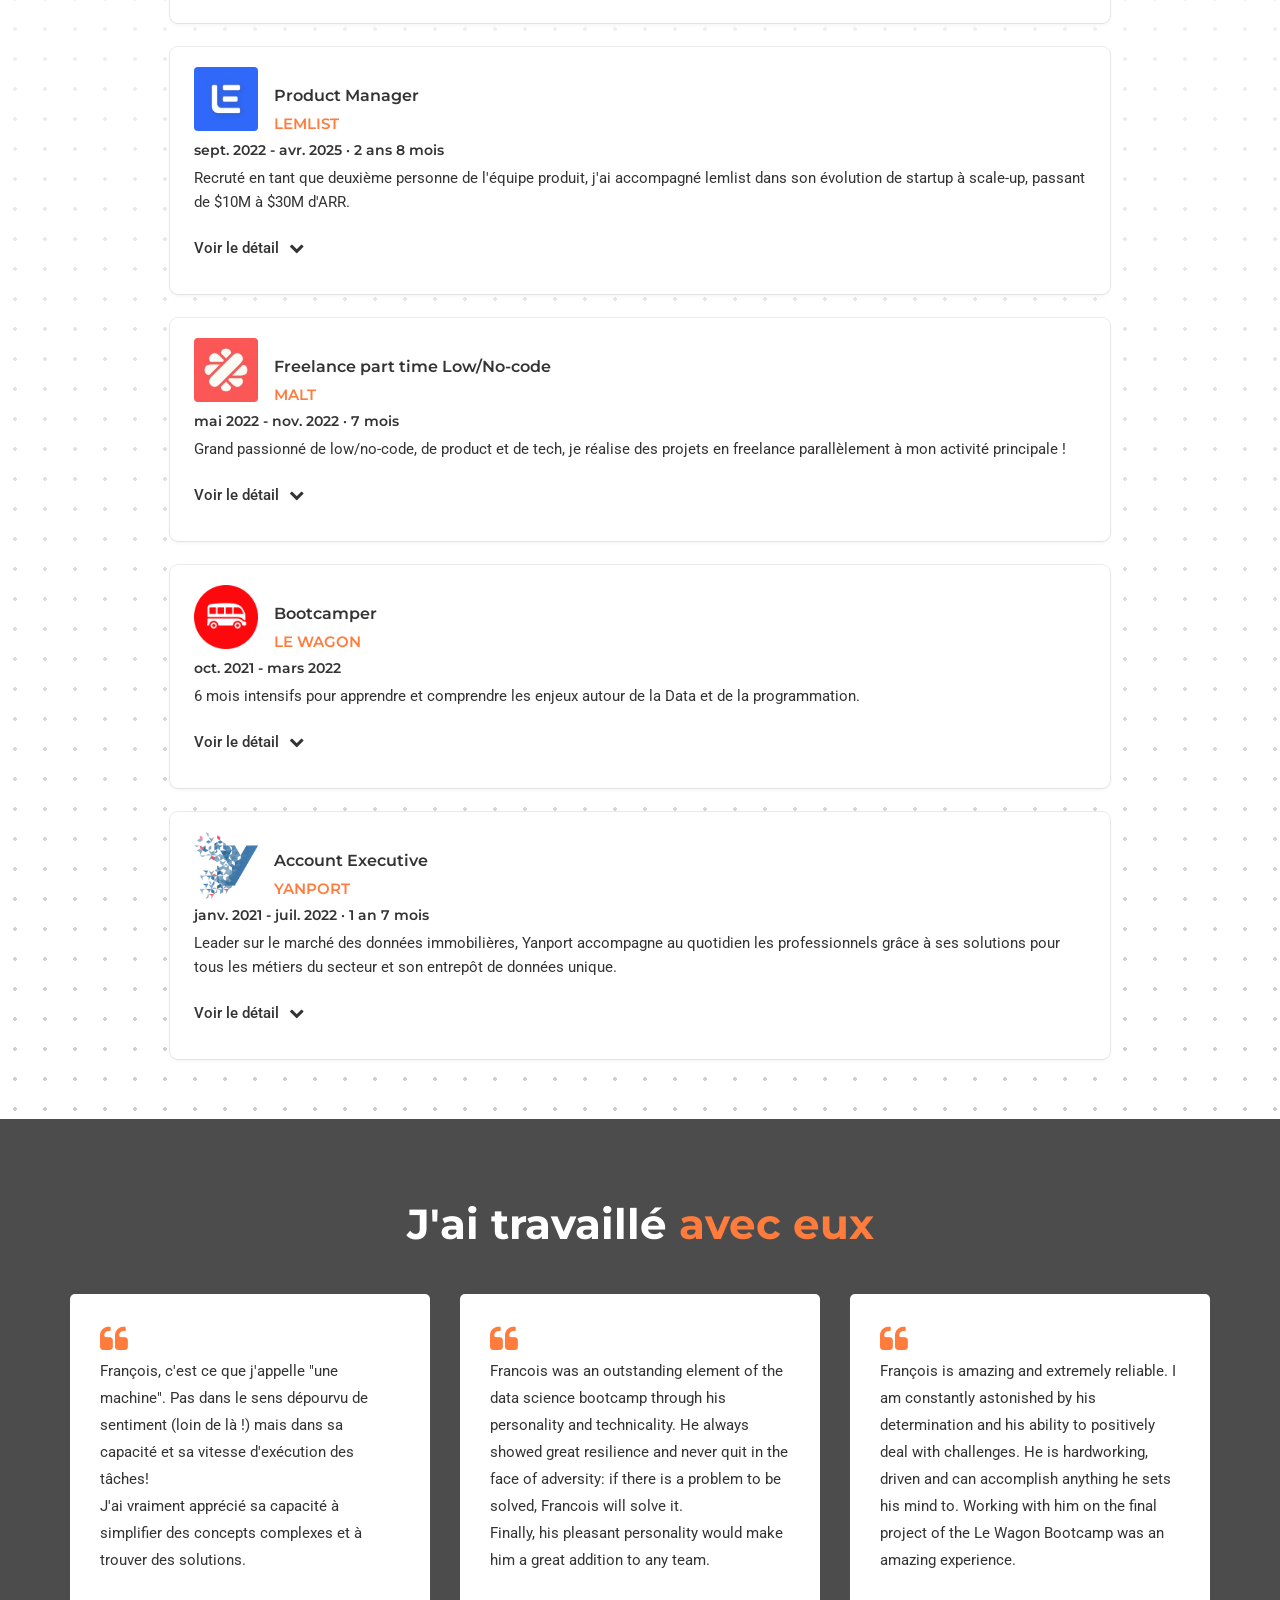
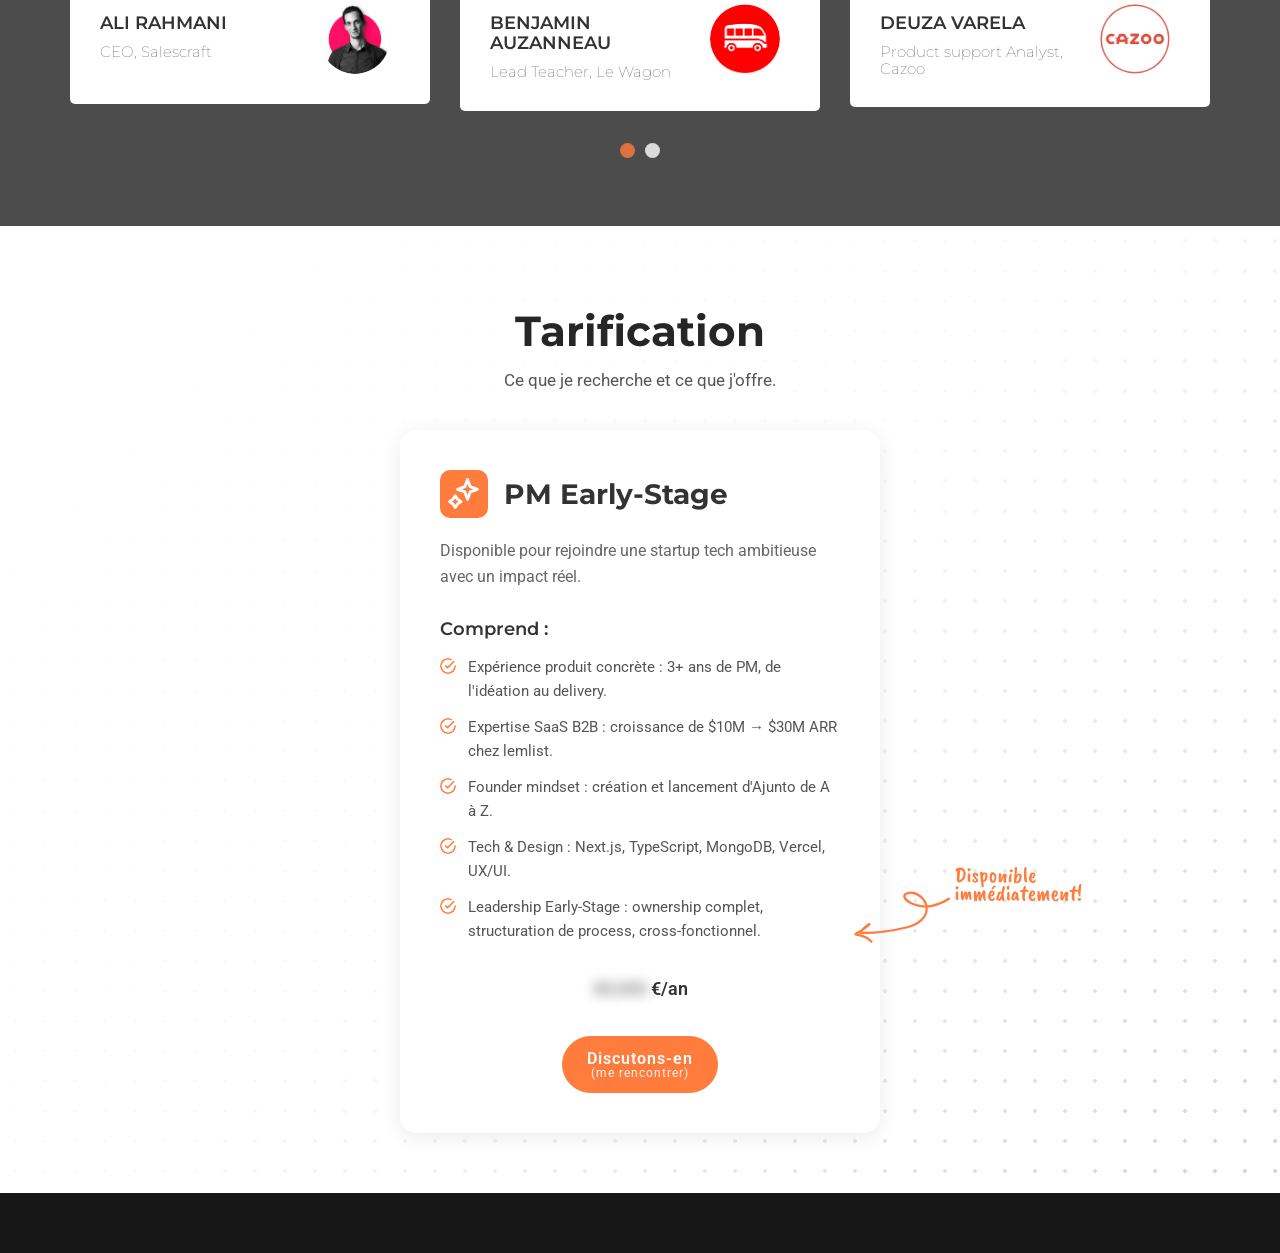
==== commit 7b27c449: "change preview image" ====
--- a/index.html
+++ b/index.html
@@ -100,7 +100,13 @@
                                     <li><a class="smooth-menu" href="#portfolio">Projets</a></li>
                                     <li><a class="smooth-menu" href="#resume">Expériences</a></li>
                                     <li><a class="smooth-menu" href="#pricing">Tarification</a></li>
-                                    
+                                    <!-- Lang switch – style visuel ancien -->
+                                    <li class="lang-switch">
+                                        <a href="index.html" class="active-lang">🇫🇷</a>
+                                    </li>
+                                    <li class="lang-switch">
+                                        <a href="index-en.html">🇬🇧</a>
+                                    </li>
                                 </ul>
                             </nav>
                         </div>
@@ -182,7 +188,7 @@
         <div class="row">
             <div class="col-md-4 col-sm-12">
                 <div class="stack">
-                    <img src="images/about/a1.jpg" alt="about image"> <!--edit image-->
+                    <img src="images/about/1.png" alt="about image"> <!--edit image-->
                 </div>
             </div>
             <div class="col-md-7 col-md-offset-1 col-sm-12">
--- a/css/style.css
+++ b/css/style.css
@@ -272,6 +272,38 @@
 
 .navbar-nav {
     margin-top: 15px;
+}
+
+/* Lang switch ENG / FR dans le menu */
+.lang-switch {
+    margin-left: 8px;
+}
+
+/* Lien de langue : petit “pill” comme dans l’ancienne version */
+.navbar-nav > li.lang-switch > a {
+    display: inline-block;
+    padding: 4px 6px;
+    border-radius: 30%;
+    text-align: center;
+    font-size: 14px;
+    line-height: 1;
+}
+
+.lang-switch a {
+    color: #ffffff;
+    opacity: 0.7;
+}
+
+.lang-switch a:hover {
+    opacity: 1;
+    color: var(--main_color);
+    text-decoration: none;
+    background-color: rgba(211, 150, 58, 0.25);
+}
+
+.lang-switch .active-lang {
+    opacity: 1;
+    background-color: rgba(211, 150, 58, 0.2);
 }
 
 .sticky_navigation{
@@ -749,7 +781,7 @@
             rgba(255,255,255,0.4) 35%,
             rgba(255,255,255,0.8) 65%,
             rgba(255,255,255,1) 100%),
-        radial-gradient(circle, rgba(255, 124, 61, 0.22) 2px, transparent 2px);
+        radial-gradient(circle, rgba(30, 28, 26, 0.22) 2px, transparent 2px);
     background-repeat: no-repeat, repeat;
     background-size: 100% 130%, 30px 30px;
     background-position: 0 100%, 0 0;
@@ -765,7 +797,7 @@
             rgba(255,255,255,0.9) 40%,
             rgba(255,255,255,0.5) 65%,
             rgba(255,255,255,0) 90%),
-        radial-gradient(circle, rgba(255, 124, 61, 0.22) 2px, transparent 2px);
+        radial-gradient(circle, rgba(30, 28, 26, 0.22) 2px, transparent 2px);
     background-repeat: no-repeat, repeat;
     background-size: 120% 120%, 30px 30px;
     background-position: 0 0, 0 0;
@@ -781,7 +813,7 @@
             rgba(255,255,255,0.9) 40%,
             rgba(255,255,255,0.5) 65%,
             rgba(255,255,255,0) 90%),
-        radial-gradient(circle, rgba(255, 124, 61, 0.22) 2px, transparent 2px);
+        radial-gradient(circle, rgba(30, 28, 26, 0.22) 2px, transparent 2px);
     background-repeat: no-repeat, repeat;
     background-size: 120% 120%, 30px 30px;
     background-position: 0 0, 0 0;
@@ -798,7 +830,7 @@
     font-weight: 700;
     padding: 12px 24px;
     line-height: 1.2;
-    border-radius: 8px;
+    border-radius: 999px;
 }
 
 /* Variantes CTA vidéo desktop / mobile */
@@ -823,10 +855,11 @@
 }
 
 .video-cta-btn:hover {
-    background: #E65A1A;
-    border-color: #E65A1A;
+    background: var(--main_color);
+    border-color: var(--main_color);
     color: #fff;
     text-decoration: none;
+    filter: brightness(1.08);
 }
 
 .video-col {
@@ -2127,7 +2160,7 @@
     font-weight: 600;
     padding: 12px 24px;
     line-height: 1.2;
-    border-radius: 8px;
+    border-radius: 999px;
 }
 
 .pricing-cta-btn br {
@@ -2143,10 +2176,11 @@
 }
 
 .pricing-cta-btn:hover {
-    background: #E65A1A;
-    border-color: #E65A1A;
+    background: var(--main_color);
+    border-color: var(--main_color);
     color: #fff;
     text-decoration: none;
+    filter: brightness(1.08);
 }
 
 @media (max-width: 767px) {
--- a/css/responsive.css
+++ b/css/responsive.css
@@ -186,6 +186,12 @@
     
     .video-text-content h2 {
         font-size: 32px;
+    }
+
+    /* Réduire l'espace entre le texte et la vidéo sur mobile */
+    .video-text-col {
+        margin-bottom: 10px;
+        padding-bottom: 0;
     }
 
     /* CTA vidéo : inverser l'ordre sur mobile (CTA sous la vidéo) */
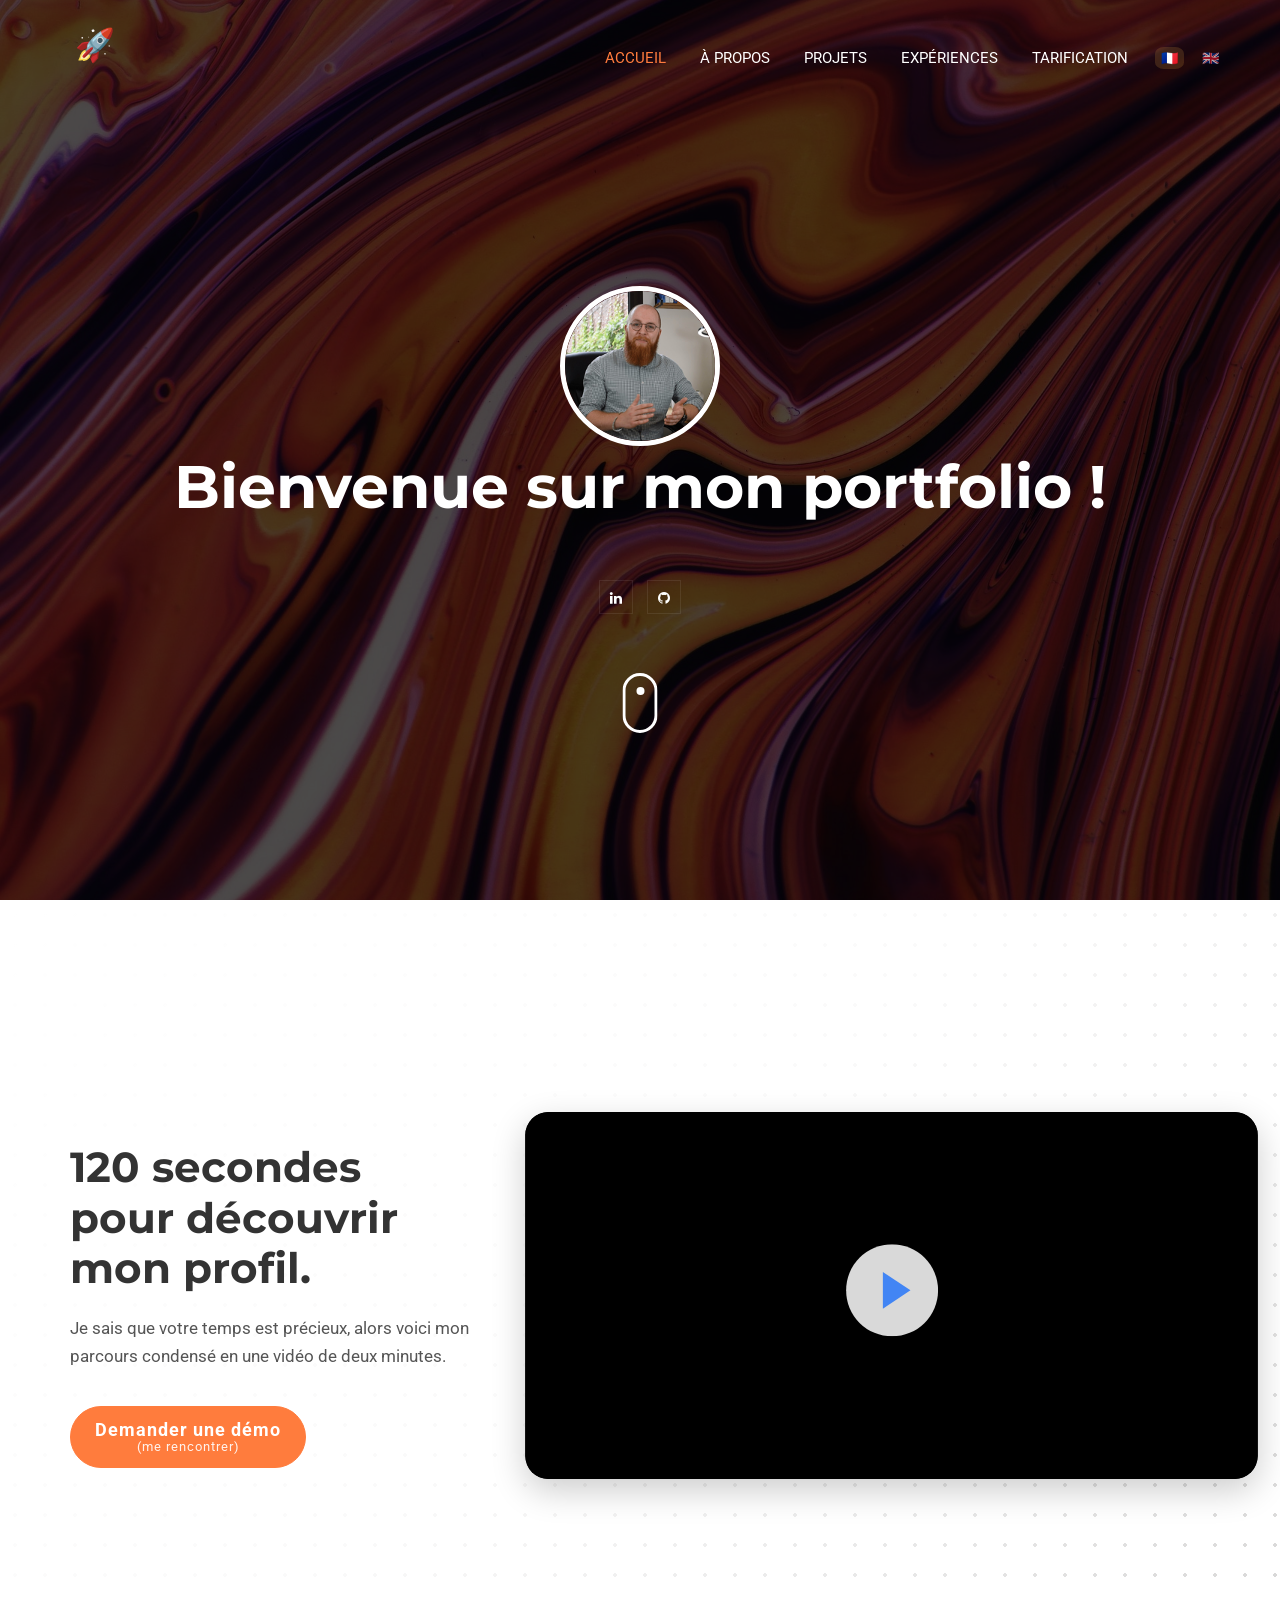
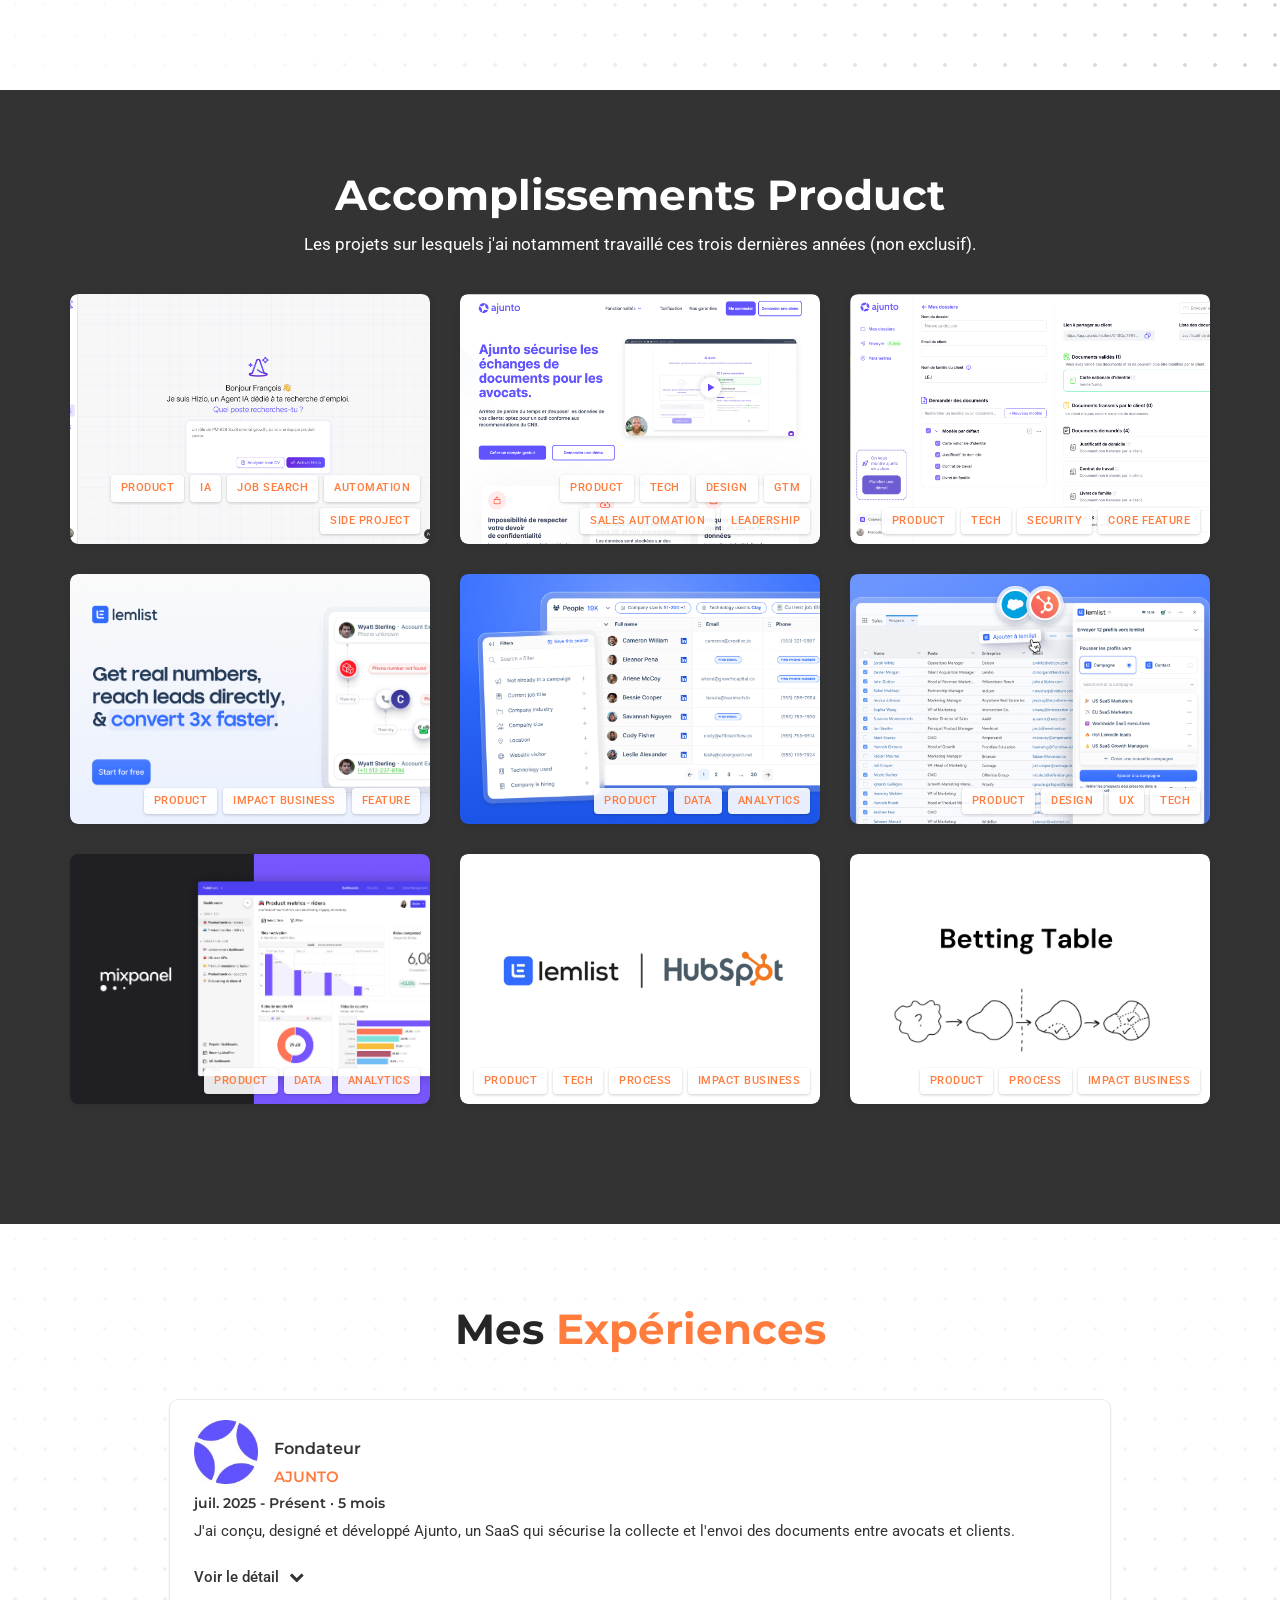
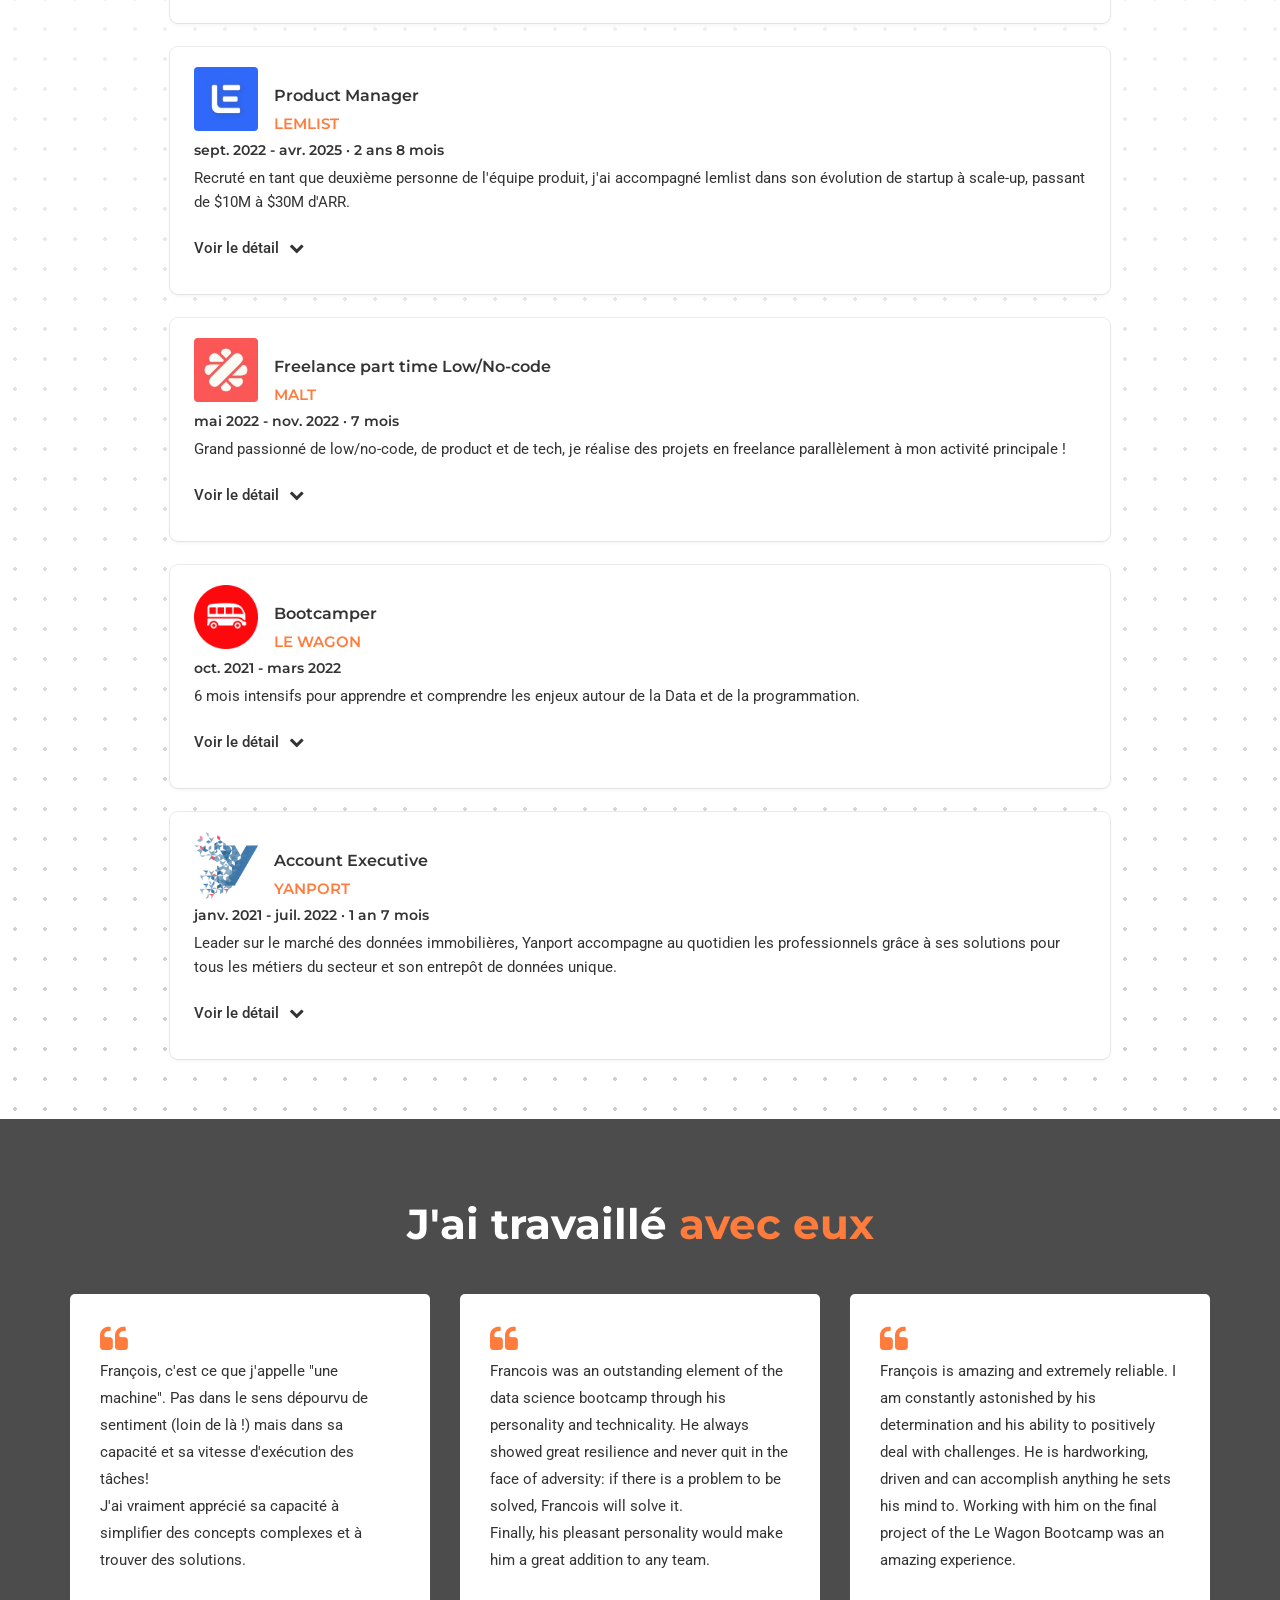
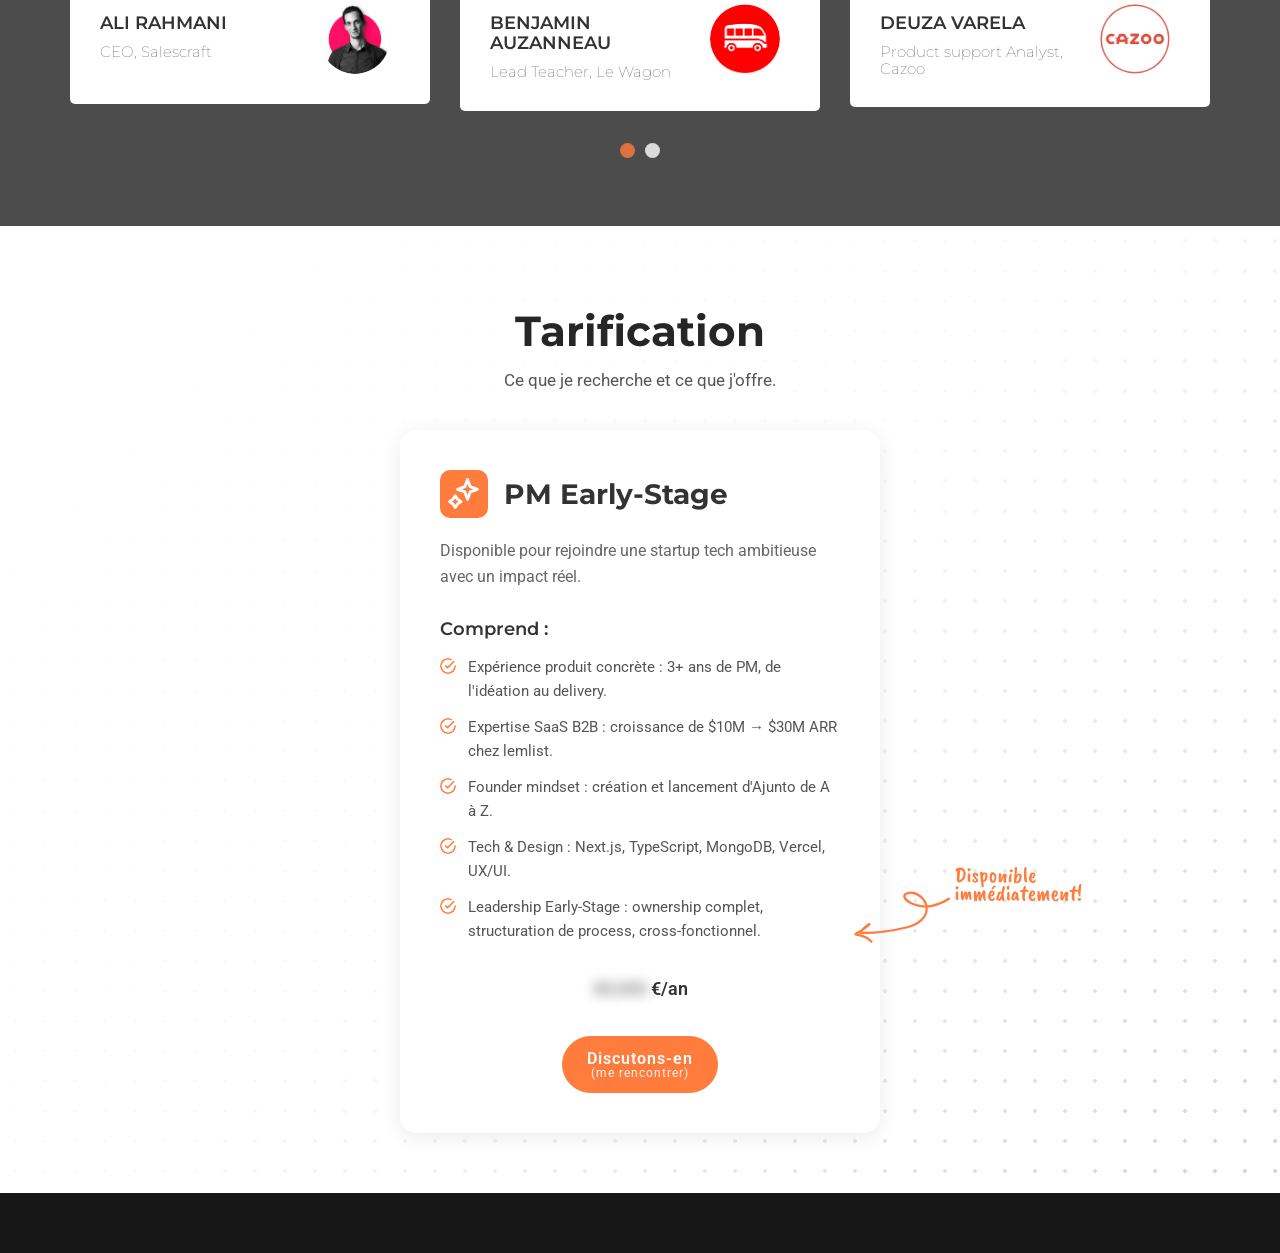
==== commit 9cf7f057: "Ajout Hizio" ====
--- a/index.html
+++ b/index.html
@@ -509,11 +509,33 @@
     </div>
     <div class="container">
     <div class="row accomplishments-grid">
-      <!-- Ligne 1 (Projet 7 : Ajunto) -->
+      <!-- Ligne 1 (Projet 7 : Hizio, Projet 8 : Ajunto) -->
       <div class="col-md-4 col-sm-6 col-xs-12">
         <div class="project-card">
           <div class="project-item">
             <a href="#" data-toggle="modal" data-target="#project7Modal">
+              <img src="images/projectspage/hizio/2.png" alt="Hizio - Agent IA de recherche d'emploi">
+              <div class="overlay">
+                <div class="overlay-inner">
+                  <h4>Hizio – Agent IA de recherche d’emploi</h4>
+                  <p>Side project</p>
+                </div>
+              </div>
+            </a>
+            <div class="project-tags">
+              <span class="project-tag">Product</span>
+              <span class="project-tag">IA</span>
+              <span class="project-tag">Job search</span>
+              <span class="project-tag">Automation</span>
+              <span class="project-tag">Side project</span>
+          </div>
+        </div>
+        </div>
+      </div>
+      <div class="col-md-4 col-sm-6 col-xs-12">
+        <div class="project-card">
+          <div class="project-item">
+            <a href="#" data-toggle="modal" data-target="#project8Modal">
               <img src="images/projectspage/ajuntoG/1.png" alt="Lancement de la V1 Ajunto">
               <div class="overlay">
                 <div class="overlay-inner">
@@ -529,28 +551,6 @@
               <span class="project-tag">GTM</span>
               <span class="project-tag">Sales Automation</span>
               <span class="project-tag">Leadership</span>
-          </div>
-        </div>
-        </div>
-      </div>
-      <div class="col-md-4 col-sm-6 col-xs-12">
-        <div class="project-card">
-          <div class="project-item">
-            <a href="#" data-toggle="modal" data-target="#project8Modal">
-              <img src="images/projectspage/ajuntoDesign/1.png" alt="Design & UX d'Ajunto" class="project-image-left">
-              <div class="overlay">
-                <div class="overlay-inner">
-                  <h4>Design & UX d'Ajunto</h4>
-                  <p>Ajunto</p>
-                </div>
-              </div>
-            </a>
-            <div class="project-tags">
-              <span class="project-tag">Product</span>
-              <span class="project-tag">UX</span>
-              <span class="project-tag">UI</span>
-              <span class="project-tag">Design System</span>
-              <span class="project-tag">Customer Feedback</span>
           </div>
         </div>
         </div>
@@ -1399,31 +1399,30 @@
         <button type="button" class="close" data-dismiss="modal" aria-label="Close">
           <span aria-hidden="true">&times;</span>
         </button>
-        <h2 class="modal-title" id="project7ModalLabel">Lancement de la V1 Ajunto (Full Product Ownership)</h2>
+        <h2 class="modal-title" id="project7ModalLabel">Hizio – Agent IA de recherche d’emploi</h2>
         <div class="project-modal-tags">
           <span class="project-tag">Product</span>
-          <span class="project-tag">Tech</span>
-          <span class="project-tag">Design</span>
-          <span class="project-tag">GTM</span>
-          <span class="project-tag">Sales Automation</span>
-          <span class="project-tag">Leadership</span>
+          <span class="project-tag">IA</span>
+          <span class="project-tag">Job search</span>
+          <span class="project-tag">Automation</span>
+          <span class="project-tag">Side project</span>
         </div>
       </div>
       <div class="modal-body">
         <!-- Description Section -->
         <div class="project-section">
           <h3>Description</h3>
-          <p>Conception, développement et lancement de la première version fonctionnelle d’Ajunto, depuis l’idée initiale jusqu’à la mise sur le marché.</p>
-          <p>J’ai assuré l’intégralité du cycle produit : discovery utilisateurs (entretiens avocats), design (Figma), développement (Next.js, TypeScript, MongoDB, Vercel), sécurité & chiffrement, tests utilisateurs, et mise en production.</p>
-          <p>En parallèle, j’ai conçu et exécuté la stratégie Go-To-Market : simplification de la proposition de valeur, refonte et réduction des landing pages initiales, création de contenu marketing ciblé, rédaction d’une FAQ complète, et mise en place d’une stratégie d’outbound multicanal automatisée (email + LinkedIn + séquences personnalisées).</p>
-          <p><a href="https://www.ajunto.fr/" target="_blank" rel="noopener noreferrer" class="project-link">Découvrir Ajunto <img src="images/various/openlink.svg" alt="" class="link-icon"></a></p>
+          <p>Hizio est un agent IA de recherche d’emploi que j’ai initialement conçu pour mon propre besoin: trouver un job de First PM. J'ai ensuite décidé de le transformer en produit SaaS, constant l'absence de solutions similaires sur le marché Européen.</p>
+          <p>L'idée est simple: plutôt que de passer des heures à scroller sur des job boards, Hizio centralise plus de 150 sources (APEC, HelloWork, LinkedIn, Welcome to the Jungle, etc.) et n’alerte l’utilisateur que lorsqu’une offre est réellement pertinente pour son profil.</p>
+          <p>L’agent analyse le CV, les critères et les objectifs du candidat, construit un profil riche (bien au‑delà d’un simple job title), score les offres et la candidature, et met en avant les leviers concrets à actionner pour maximiser ses chances.</p>
+          <p><a href="https://hizio.fr/" target="_blank" rel="noopener noreferrer" class="project-link">Découvrir Hizio <img src="images/various/openlink.svg" alt="" class="link-icon"></a></p>
         </div>
 
         <!-- Screenshot -->
         <div class="project-screenshots">
           <div class="row">
             <div class="col-md-12">
-              <img src="images/projectspage/ajuntoG/1.png" alt="Interface Ajunto" class="project-screenshot">
+              <img src="images/projectspage/hizio/2.png" alt="Interface Hizio" class="project-screenshot">
             </div>
           </div>
         </div>
@@ -1433,29 +1432,29 @@
           <h3>Impacts / Highlights</h3>
           <div class="impact-metrics">
             <div class="impact-item">
-              <div class="impact-number">V1</div>
-              <div class="impact-label">Full ownership</div>
-              <p>Lancement d’une V1 100% fonctionnelle en full ownership</p>
-            </div>
-            <div class="impact-item">
-              <div class="impact-number">500€ ARR</div>
-              <div class="impact-label">Dès le lancement</div>
-              <p>Premiers clients payants → ARR initial de 500€</p>
-            </div>
-            <div class="impact-item">
-              <div class="impact-number">Pipeline</div>
-              <div class="impact-label">Automatisé</div>
-              <p>Mise en place et automatisation du pipeline d’acquisition commerciale</p>
-            </div>
-            <div class="impact-item">
-              <div class="impact-number">FAQ</div>
-              <div class="impact-label">Stratégique</div>
-              <p>Création d’une FAQ stratégique</p>
-            </div>
-            <div class="impact-item">
-              <div class="impact-number">Outreach</div>
-              <div class="impact-label">Multicanal</div>
-              <p>Mise en place d’un système d’outreach automatisé multicanal</p>
+              <div class="impact-number">150+</div>
+              <div class="impact-label">Sources</div>
+              <p>Centralisation de plus de 150 sources d’offres (APEC, Indeed, HelloWork, LinkedIn, WTTJ, etc.).</p>
+            </div>
+            <div class="impact-item">
+              <div class="impact-number">Alertes</div>
+              <div class="impact-label">Ultra pertinentes</div>
+              <p>Alertes uniquement quand une offre “match” vraiment avec le profil, pas de bruit inutile.</p>
+            </div>
+            <div class="impact-item">
+              <div class="impact-number">Scoring</div>
+              <div class="impact-label">Profil & offres</div>
+              <p>Système de scoring qui évalue à la fois la pertinence de l’offre et celle de la candidature.</p>
+            </div>
+            <div class="impact-item">
+              <div class="impact-number">Temps</div>
+              <div class="impact-label">Gagné</div>
+              <p>Réduction drastique du temps passé à chercher des offres, sans rater les meilleures opportunités.</p>
+            </div>
+            <div class="impact-item">
+              <div class="impact-number">Abonnement</div>
+              <div class="impact-label">Accessible</div>
+              <p>Modèle d’abonnement simple (9€/mois, sans engagement) pour activer son agent Hizio.</p>
             </div>
           </div>
         </div>
@@ -1475,32 +1474,31 @@
         <button type="button" class="close" data-dismiss="modal" aria-label="Close">
           <span aria-hidden="true">&times;</span>
         </button>
-        <h2 class="modal-title" id="project8ModalLabel">Design & UX d'Ajunto</h2>
+        <h2 class="modal-title" id="project8ModalLabel">Lancement de la V1 Ajunto (Full Product Ownership)</h2>
         <div class="project-modal-tags">
           <span class="project-tag">Product</span>
-          <span class="project-tag">UX</span>
-          <span class="project-tag">UI</span>
-          <span class="project-tag">Design System</span>
-          <span class="project-tag">Customer Feedback</span>
+          <span class="project-tag">Tech</span>
+          <span class="project-tag">Design</span>
+          <span class="project-tag">GTM</span>
+          <span class="project-tag">Sales Automation</span>
+          <span class="project-tag">Leadership</span>
         </div>
       </div>
       <div class="modal-body">
         <!-- Description Section -->
         <div class="project-section">
           <h3>Description</h3>
-          <p>Création continue de l’expérience utilisateur via plusieurs itérations successives sur le design et l’ergonomie de l’application. Travail sur l’architecture de navigation, la cohérence visuelle, la clarté des parcours de dépôt / gestion de documents, et la réduction de friction pour les utilisateurs avocats et clients finaux non techniques.</p>
-          <p>Focus élevé sur la qualité esthétique et la simplicité : interface simple et propre, compréhension immédiate, interactions fluides.</p>
-          <p><a href="https://app.ajunto.fr/" target="_blank" rel="noopener noreferrer" class="project-link">Essayer Ajunto <img src="images/various/openlink.svg" alt="" class="link-icon"></a></p>
-        </div>
-
-        <!-- Screenshots -->
+          <p>Conception, développement et lancement de la première version fonctionnelle d’Ajunto, depuis l’idée initiale jusqu’à la mise sur le marché.</p>
+          <p>J’ai assuré l’intégralité du cycle produit : discovery utilisateurs (entretiens avocats), design (Figma), développement (Next.js, TypeScript, MongoDB, Vercel), sécurité & chiffrement, tests utilisateurs, et mise en production.</p>
+          <p>En parallèle, j’ai conçu et exécuté la stratégie Go-To-Market : simplification de la proposition de valeur, refonte et réduction des landing pages initiales, création de contenu marketing ciblé, rédaction d’une FAQ complète, et mise en place d’une stratégie d’outbound multicanal automatisée (email + LinkedIn + séquences personnalisées).</p>
+          <p><a href="https://www.ajunto.fr/" target="_blank" rel="noopener noreferrer" class="project-link">Découvrir Ajunto <img src="images/various/openlink.svg" alt="" class="link-icon"></a></p>
+        </div>
+
+        <!-- Screenshot -->
         <div class="project-screenshots">
           <div class="row">
-            <div class="col-md-6">
-              <img src="images/projectspage/ajuntoDesign/1.png" alt="Design Ajunto" class="project-screenshot">
-            </div>
-            <div class="col-md-6">
-              <img src="images/projectspage/ajuntoDesign/2.png" alt="Design Ajunto" class="project-screenshot">
+            <div class="col-md-12">
+              <img src="images/projectspage/ajuntoG/1.png" alt="Interface Ajunto" class="project-screenshot">
             </div>
           </div>
         </div>
@@ -1510,19 +1508,29 @@
           <h3>Impacts / Highlights</h3>
           <div class="impact-metrics">
             <div class="impact-item">
-              <div class="impact-number">UX</div>
-              <div class="impact-label">Validée</div>
-              <p>UX validée auprès d’utilisateurs avocats lors de tests réels</p>
-            </div>
-            <div class="impact-item">
-              <div class="impact-number">Feedback</div>
-              <div class="impact-label">Clients</div>
-              <p>Application jugée “simple, intuitive et professionnelle” par les premiers clients</p>
-            </div>
-            <div class="impact-item">
-              <div class="impact-number">Design</div>
-              <div class="impact-label">Scalable</div>
-              <p>Base design solide permettant des évolutions rapides et cohérentes</p>
+              <div class="impact-number">V1</div>
+              <div class="impact-label">Full ownership</div>
+              <p>Lancement d’une V1 100% fonctionnelle en full ownership</p>
+            </div>
+            <div class="impact-item">
+              <div class="impact-number">500€ ARR</div>
+              <div class="impact-label">Dès le lancement</div>
+              <p>Premiers clients payants → ARR initial de 500€</p>
+            </div>
+            <div class="impact-item">
+              <div class="impact-number">Pipeline</div>
+              <div class="impact-label">Automatisé</div>
+              <p>Mise en place et automatisation du pipeline d’acquisition commerciale</p>
+            </div>
+            <div class="impact-item">
+              <div class="impact-number">FAQ</div>
+              <div class="impact-label">Stratégique</div>
+              <p>Création d’une FAQ stratégique</p>
+            </div>
+            <div class="impact-item">
+              <div class="impact-number">Outreach</div>
+              <div class="impact-label">Multicanal</div>
+              <p>Mise en place d’un système d’outreach automatisé multicanal</p>
             </div>
           </div>
         </div>
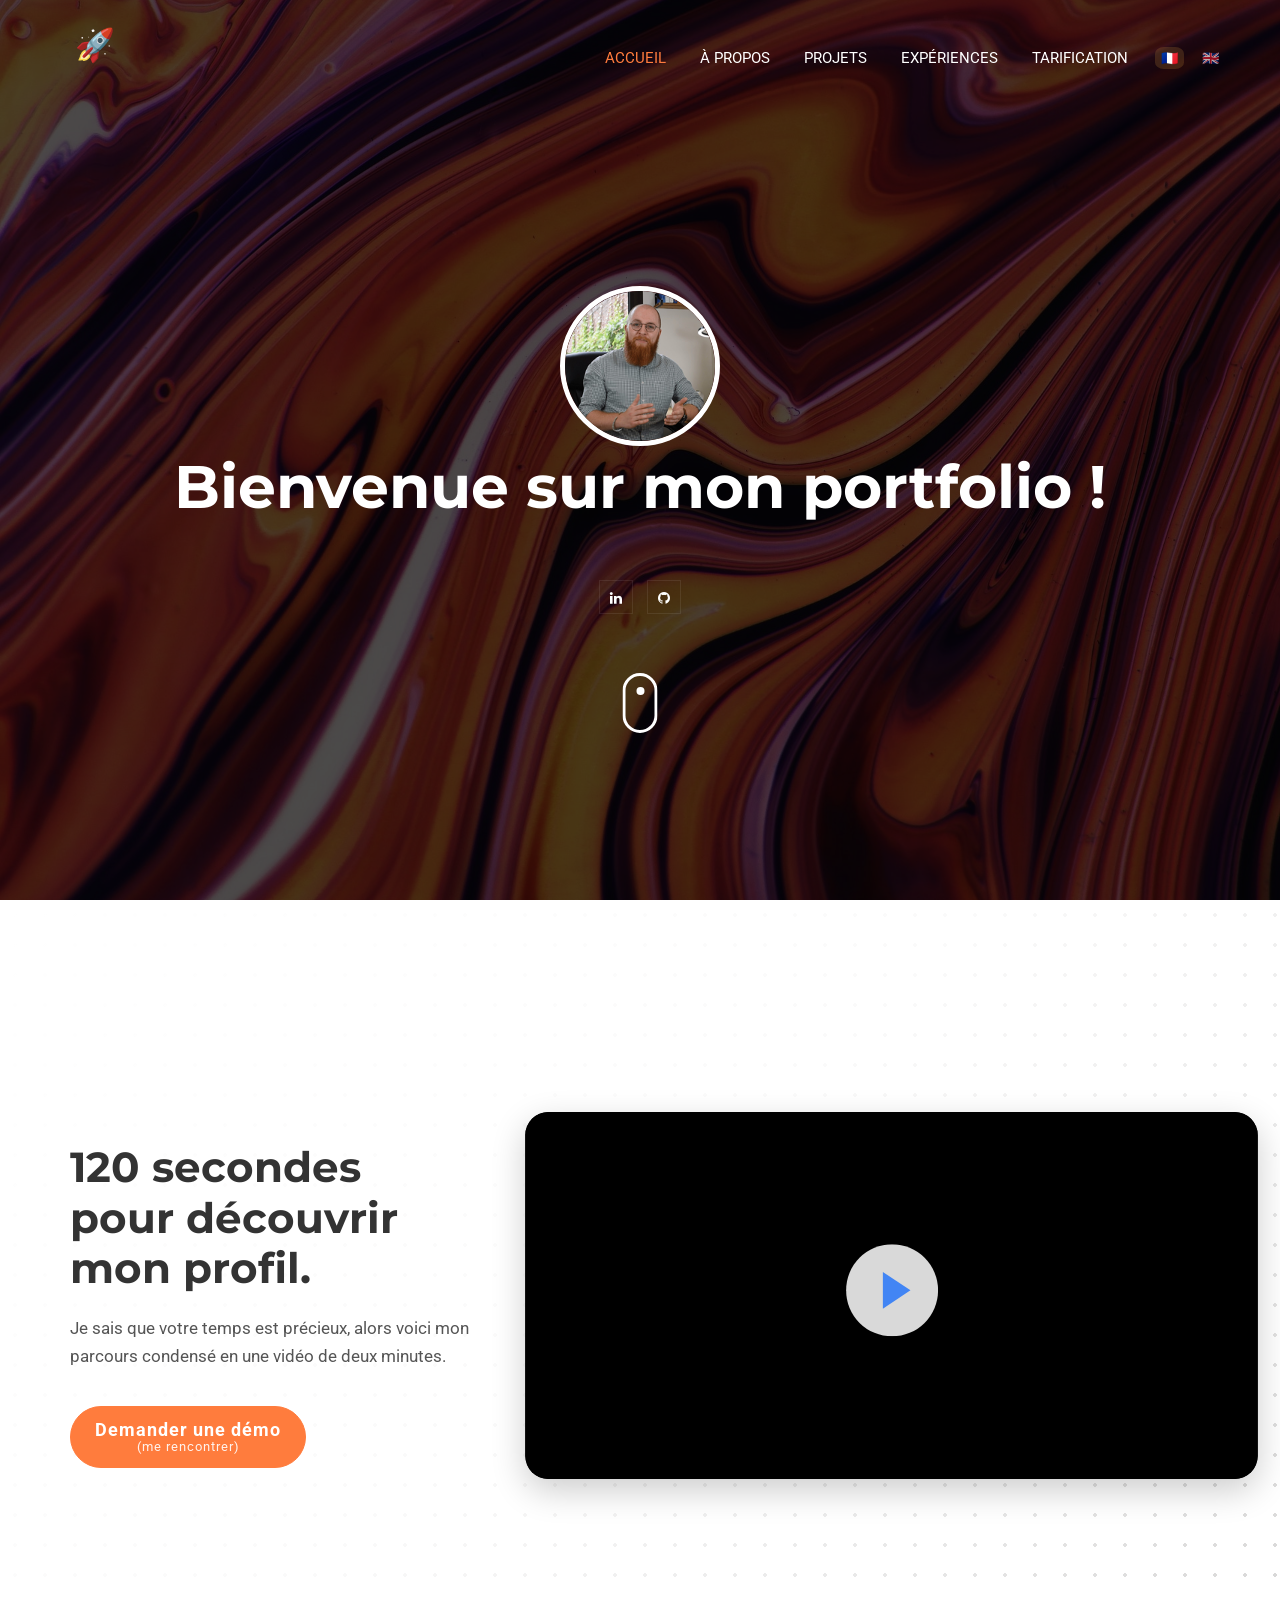
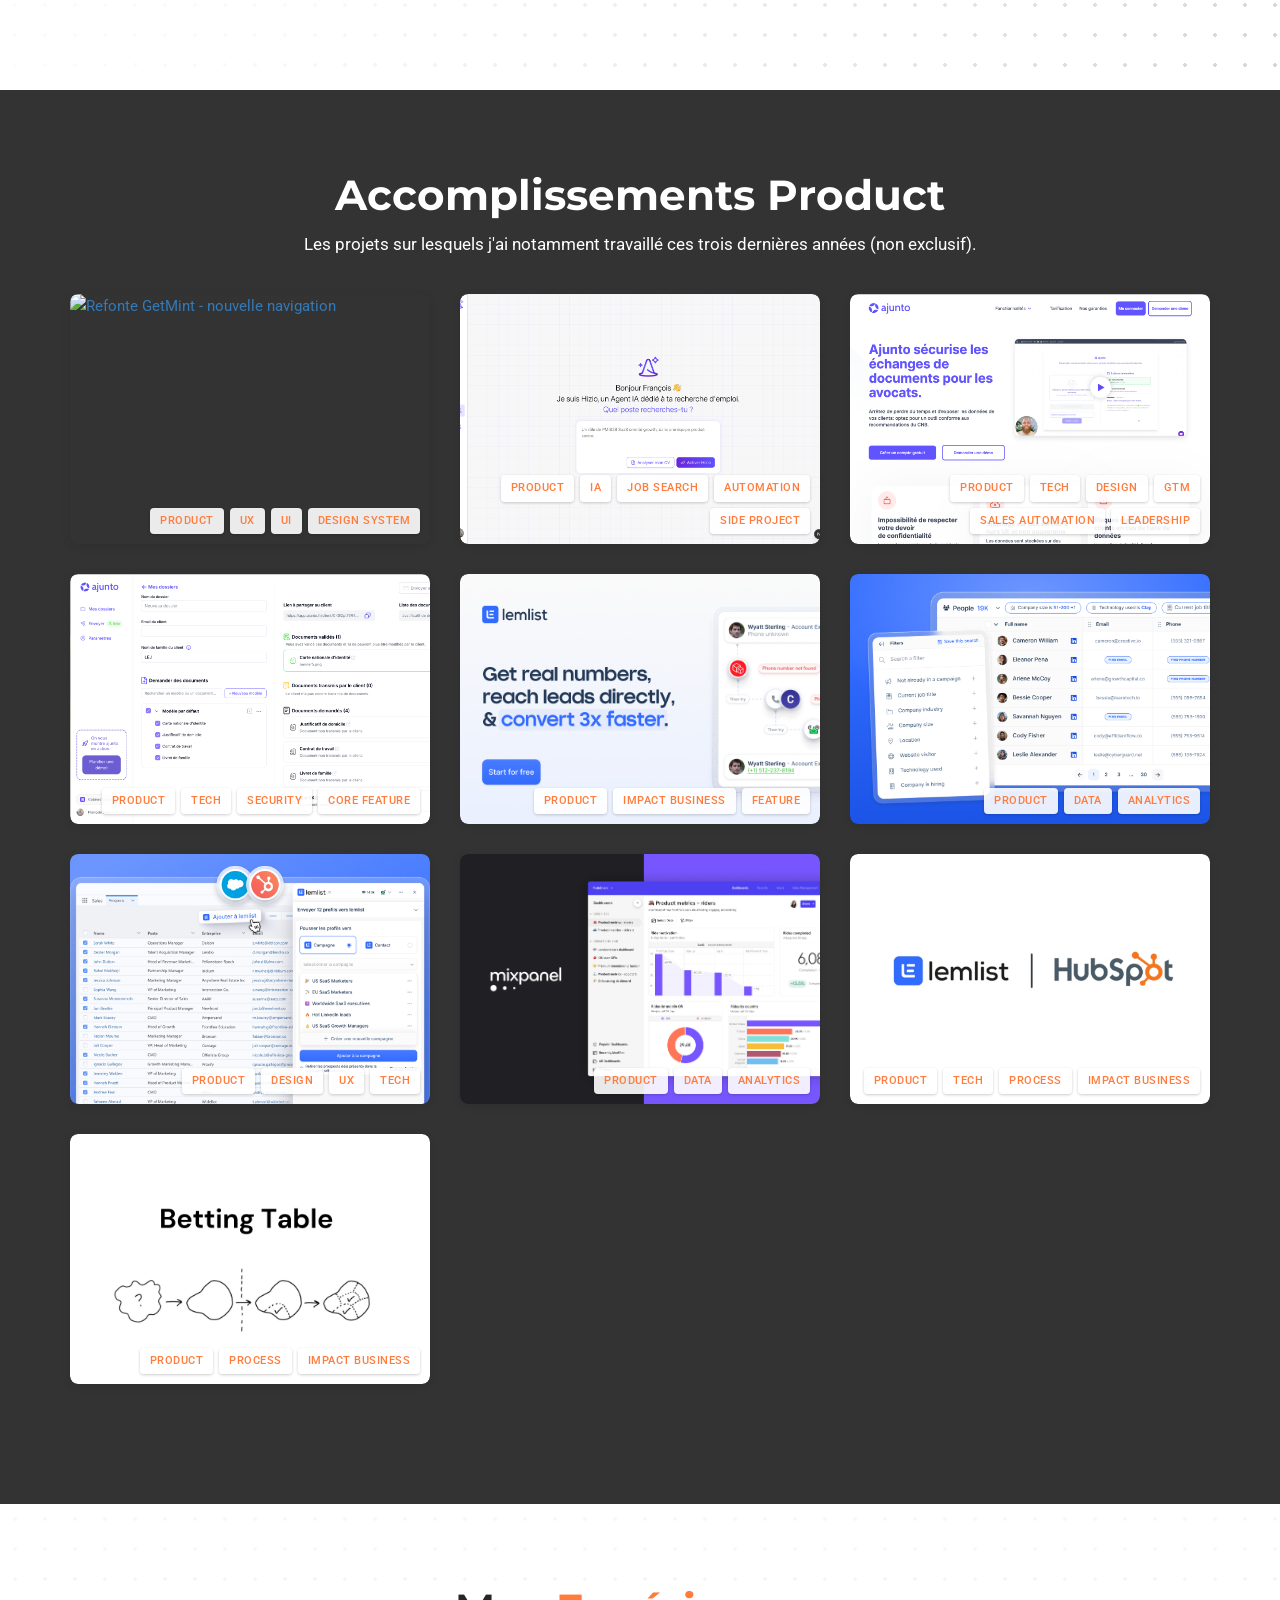
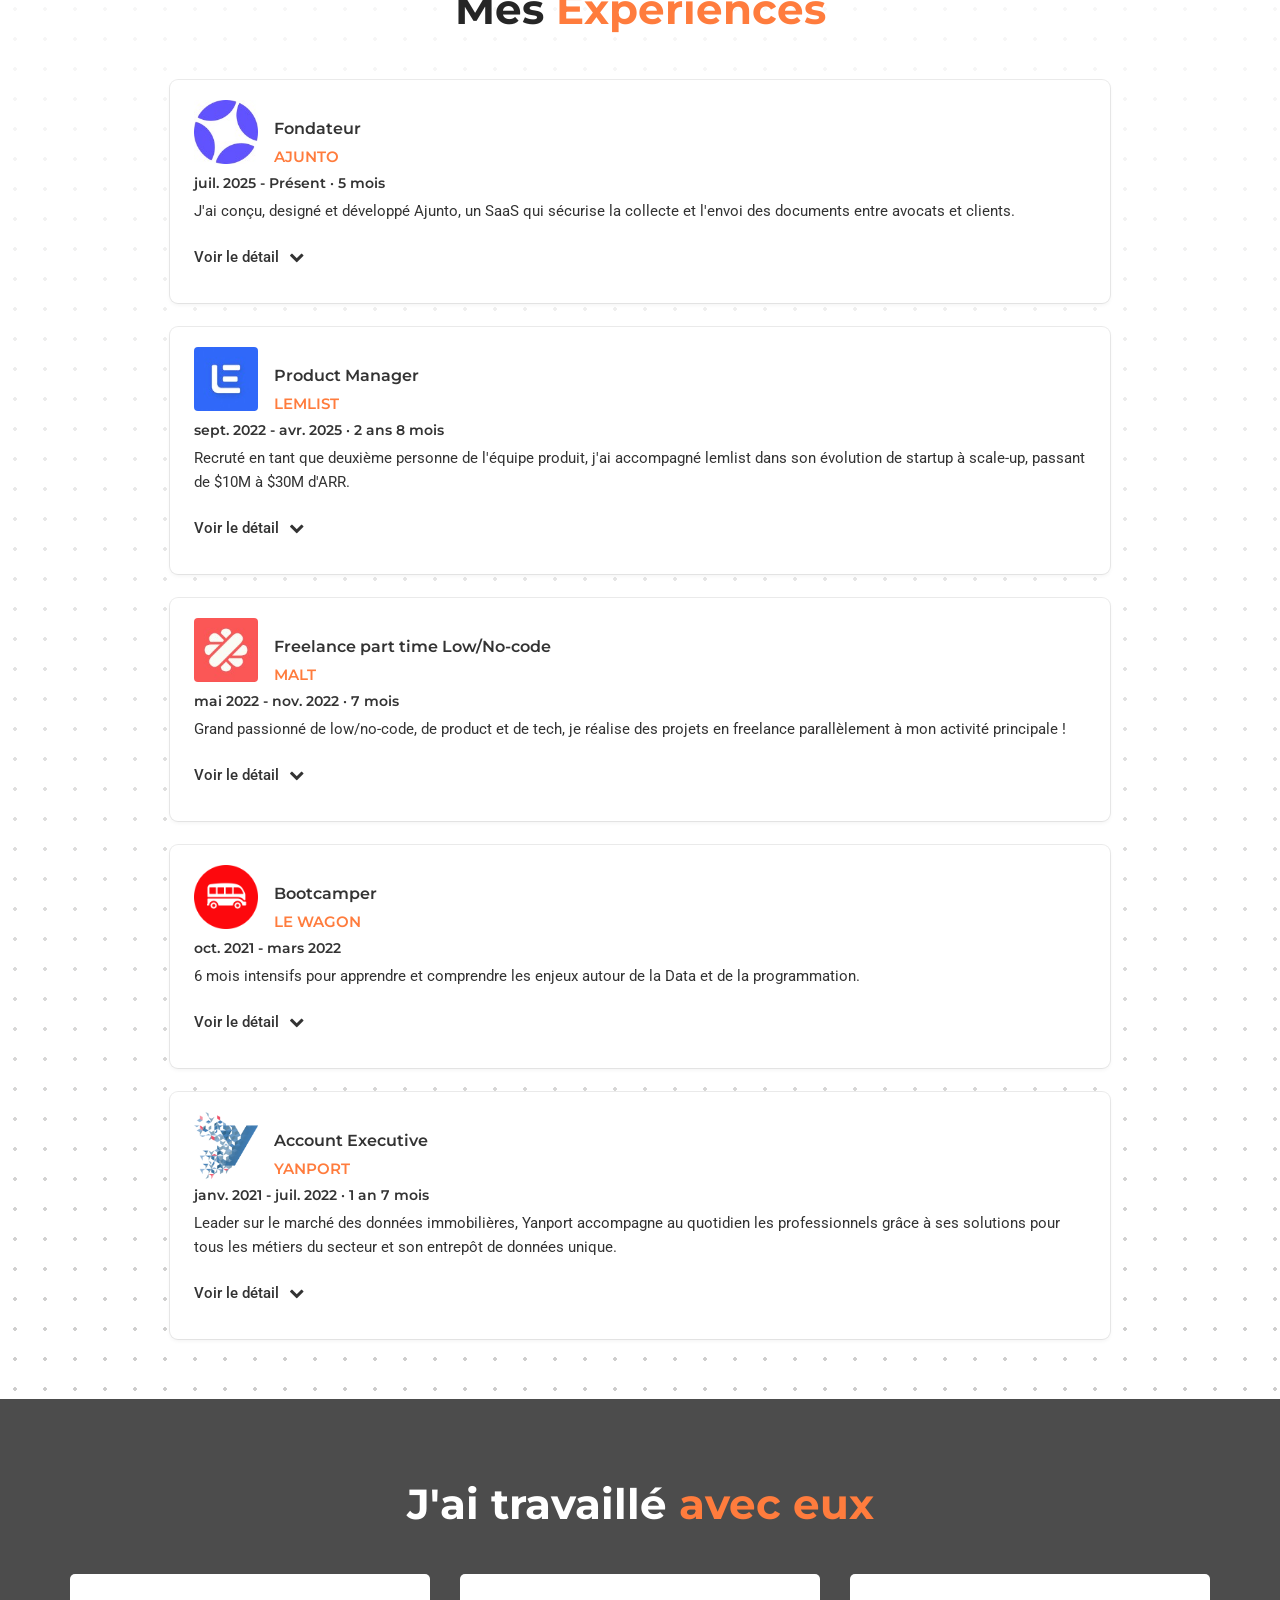
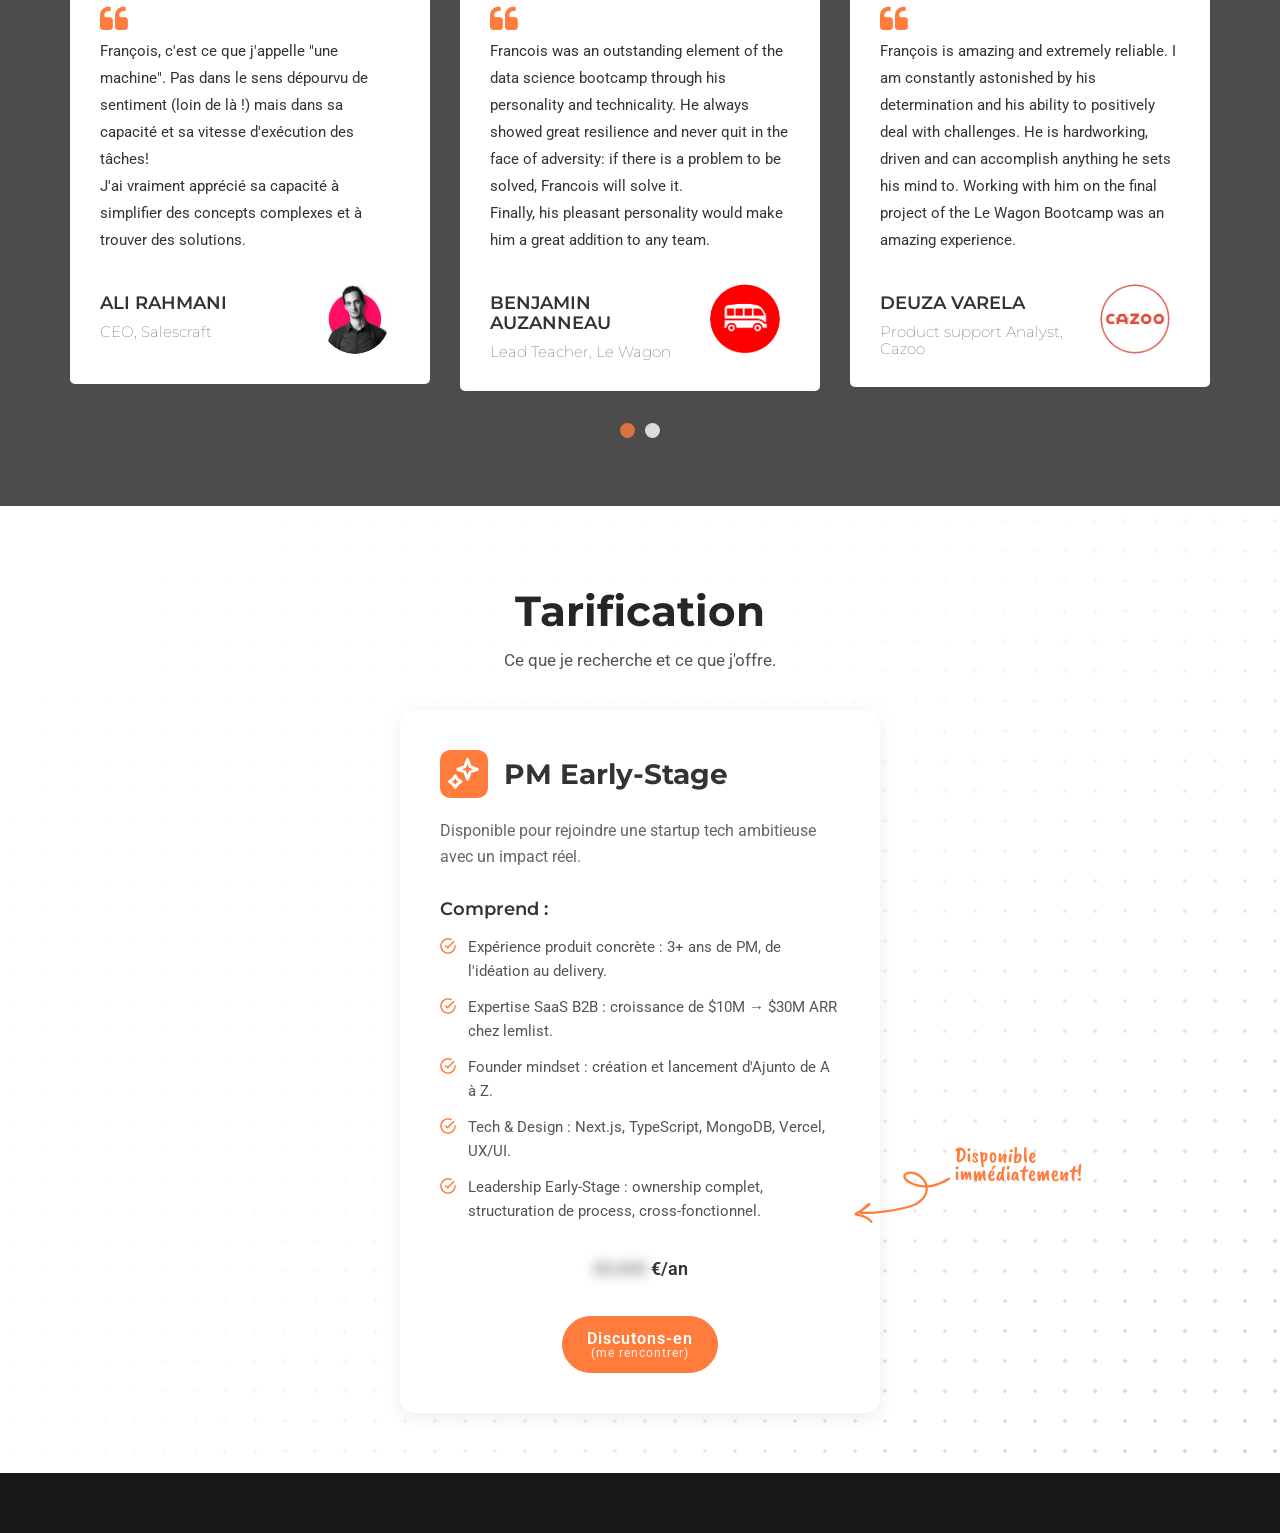
==== commit d377395a: "ajout projet 10 - GetMint design" ====
--- a/index.html
+++ b/index.html
@@ -509,7 +509,28 @@
     </div>
     <div class="container">
     <div class="row accomplishments-grid">
-      <!-- Ligne 1 (Projet 7 : Hizio, Projet 8 : Ajunto) -->
+      <!-- Ligne 1 (GetMint, Hizio, Ajunto) -->
+      <div class="col-md-4 col-sm-6 col-xs-12">
+        <div class="project-card">
+          <div class="project-item">
+            <a href="#" data-toggle="modal" data-target="#project10Modal">
+              <img src="images/projectspage/getMint/aprèsGetMint.png" alt="Refonte GetMint - nouvelle navigation">
+              <div class="overlay">
+                <div class="overlay-inner">
+                  <h4>Refonte identité & navigation GetMint</h4>
+                  <p>GetMint</p>
+                </div>
+              </div>
+            </a>
+            <div class="project-tags">
+              <span class="project-tag">Product</span>
+              <span class="project-tag">UX</span>
+              <span class="project-tag">UI</span>
+              <span class="project-tag">Design system</span>
+          </div>
+        </div>
+        </div>
+      </div>
       <div class="col-md-4 col-sm-6 col-xs-12">
         <div class="project-card">
           <div class="project-item">
@@ -555,6 +576,8 @@
         </div>
         </div>
       </div>
+
+      <!-- Ligne 2 (projets 9, 1, 2) -->
       <div class="col-md-4 col-sm-6 col-xs-12">
         <div class="project-card">
           <div class="project-item">
@@ -576,8 +599,6 @@
         </div>
         </div>
       </div>
-
-      <!-- Ligne 2 (anciens projets 1, 2, 3) -->
       <div class="col-md-4 col-sm-6 col-xs-12">
         <div class="project-card">
           <div class="project-item">
@@ -618,6 +639,8 @@
         </div>
         </div>
       </div>
+
+      <!-- Ligne 3 (projets 3, 4, 5) -->
       <div class="col-md-4 col-sm-6 col-xs-12">
         <div class="project-card">
           <div class="project-item">
@@ -639,7 +662,6 @@
         </div>
         </div>
       </div>
-      <!-- Ligne 3 (anciens projets 4, 5, 6) -->
       <div class="col-md-4 col-sm-6 col-xs-12">
         <div class="project-card">
           <div class="project-item">
@@ -681,6 +703,8 @@
         </div>
         </div>
       </div>
+
+      <!-- Ligne 4 (projet 6 uniquement) -->
       <div class="col-md-4 col-sm-6 col-xs-12">
         <div class="project-card">
           <div class="project-item">
@@ -701,7 +725,7 @@
         </div>
         </div>
       </div>
-    </div>
+      </div>
   </div>
 </div>
 
@@ -1607,6 +1631,80 @@
   </div>
 </div>
 
+<!-- Project Modal 10 – Refonte identité & navigation GetMint -->
+<div class="modal fade" id="project10Modal" tabindex="-1" role="dialog" aria-labelledby="project10ModalLabel">
+  <div class="modal-dialog modal-lg" role="document">
+    <div class="modal-content">
+      <div class="modal-header">
+        <button type="button" class="close" data-dismiss="modal" aria-label="Close">
+          <span aria-hidden="true">&times;</span>
+        </button>
+        <h2 class="modal-title" id="project10ModalLabel">Refonte identité & navigation GetMint</h2>
+        <div class="project-modal-tags">
+          <span class="project-tag">Product</span>
+          <span class="project-tag">UX</span>
+          <span class="project-tag">UI</span>
+          <span class="project-tag">Design system</span>
+        </div>
+      </div>
+      <div class="modal-body">
+        <!-- Description Section -->
+        <div class="project-section">
+          <h3>Description</h3>
+          <p>Dans le cadre d’un trial, j’ai proposé à GetMint une refonte ciblée de son identité visuelle et de sa navigation pour rapprocher l’UI/UX des standards des meilleurs outils du marché, sans toucher au moteur produit.</p>
+          <p>Je suis reparti from scratch sur la NavBar et les headers : structure clarifiée autour des grands JTBD (Overview, Brand Performance, Act, Analyze, Configure), hiérarchie visuelle plus lisible, rappel du free trial et CTA mieux positionnés, avec un usage cohérent de la couleur principale pour guider la lecture.</p>
+          <p>J’ai également retravaillé un écran clé (Content Studio &gt; Workflow) pour illustrer comment moderniser les composants : sous-onglets simplifiés, layout plus aéré, kanban scrollable, actions évidentes (search, filtres…), et intégration de liens vers la Product Academy.</p>
+          <p>L’objectif n’était pas de livrer un design définitif, mais de montrer comment poser une base moderne, cohérente et industrialisable en design system. Il s’agissait d’une démarche spontanée et volontaire de ma part.</p>
+        </div>
+
+        <!-- Screenshots avant / après -->
+        <div class="project-screenshots">
+          <div class="row">
+            <div class="col-md-6">
+              <h4 class="project-screenshot-title">Avant</h4>
+              <img src="images/projectspage/getMint/avantGetMint.png" alt="Interface GetMint avant refonte" class="project-screenshot">
+            </div>
+            <div class="col-md-6">
+              <h4 class="project-screenshot-title">Après</h4>
+              <img src="images/projectspage/getMint/aprèsGetMint.png" alt="Interface GetMint après refonte proposée" class="project-screenshot">
+            </div>
+          </div>
+        </div>
+
+        <!-- Impact Section -->
+        <div class="project-section">
+          <h3>Impacts / Highlights</h3>
+          <div class="impact-metrics">
+            <div class="impact-item">
+              <div class="impact-number">NavBar</div>
+              <div class="impact-label">Clarifiée</div>
+              <p>Navigation réorganisée autour des vrais besoins utilisateurs (overview, analyse, action, configuration).</p>
+            </div>
+            <div class="impact-item">
+              <div class="impact-number">Identité</div>
+              <div class="impact-label">Renforcée</div>
+              <p>Usage plus cohérent de la couleur et des composants pour mieux refléter la marque GetMint.</p>
+            </div>
+            <div class="impact-item">
+              <div class="impact-number">Onboarding</div>
+              <div class="impact-label">Fluidifié</div>
+              <p>Parcours plus lisible pour les nouveaux utilisateurs, avec des CTA et next steps plus explicites.</p>
+            </div>
+            <div class="impact-item">
+              <div class="impact-number">Design</div>
+              <div class="impact-label">Industrialisation</div>
+              <p>Base de travail réutilisable pour construire un design system et aligner le reste de l’app.</p>
+            </div>
+          </div>
+        </div>
+      </div>
+      <div class="modal-footer">
+        <button type="button" class="btn btn-default" data-dismiss="modal">Fermer</button>
+      </div>
+    </div>
+  </div>
+</div>
+
 <!-- Project Modal 1 -->
 <div class="modal fade" id="project1Modal" tabindex="-1" role="dialog" aria-labelledby="project1ModalLabel">
   <div class="modal-dialog modal-lg" role="document">
--- a/css/style.css
+++ b/css/style.css
@@ -537,7 +537,13 @@
 }
 
 .ah-headline.clip .ah-words-wrapper::after {
-    background-color: #fff;
+    /* Remove the white flashing bar before word changes */
+    background-color: transparent;
+}
+
+/* Neutralise the grey highlight used during the type animation selection phase */
+.ah-headline.type .ah-words-wrapper.selected {
+    background-color: transparent;
 }
 
 .banner-btn {
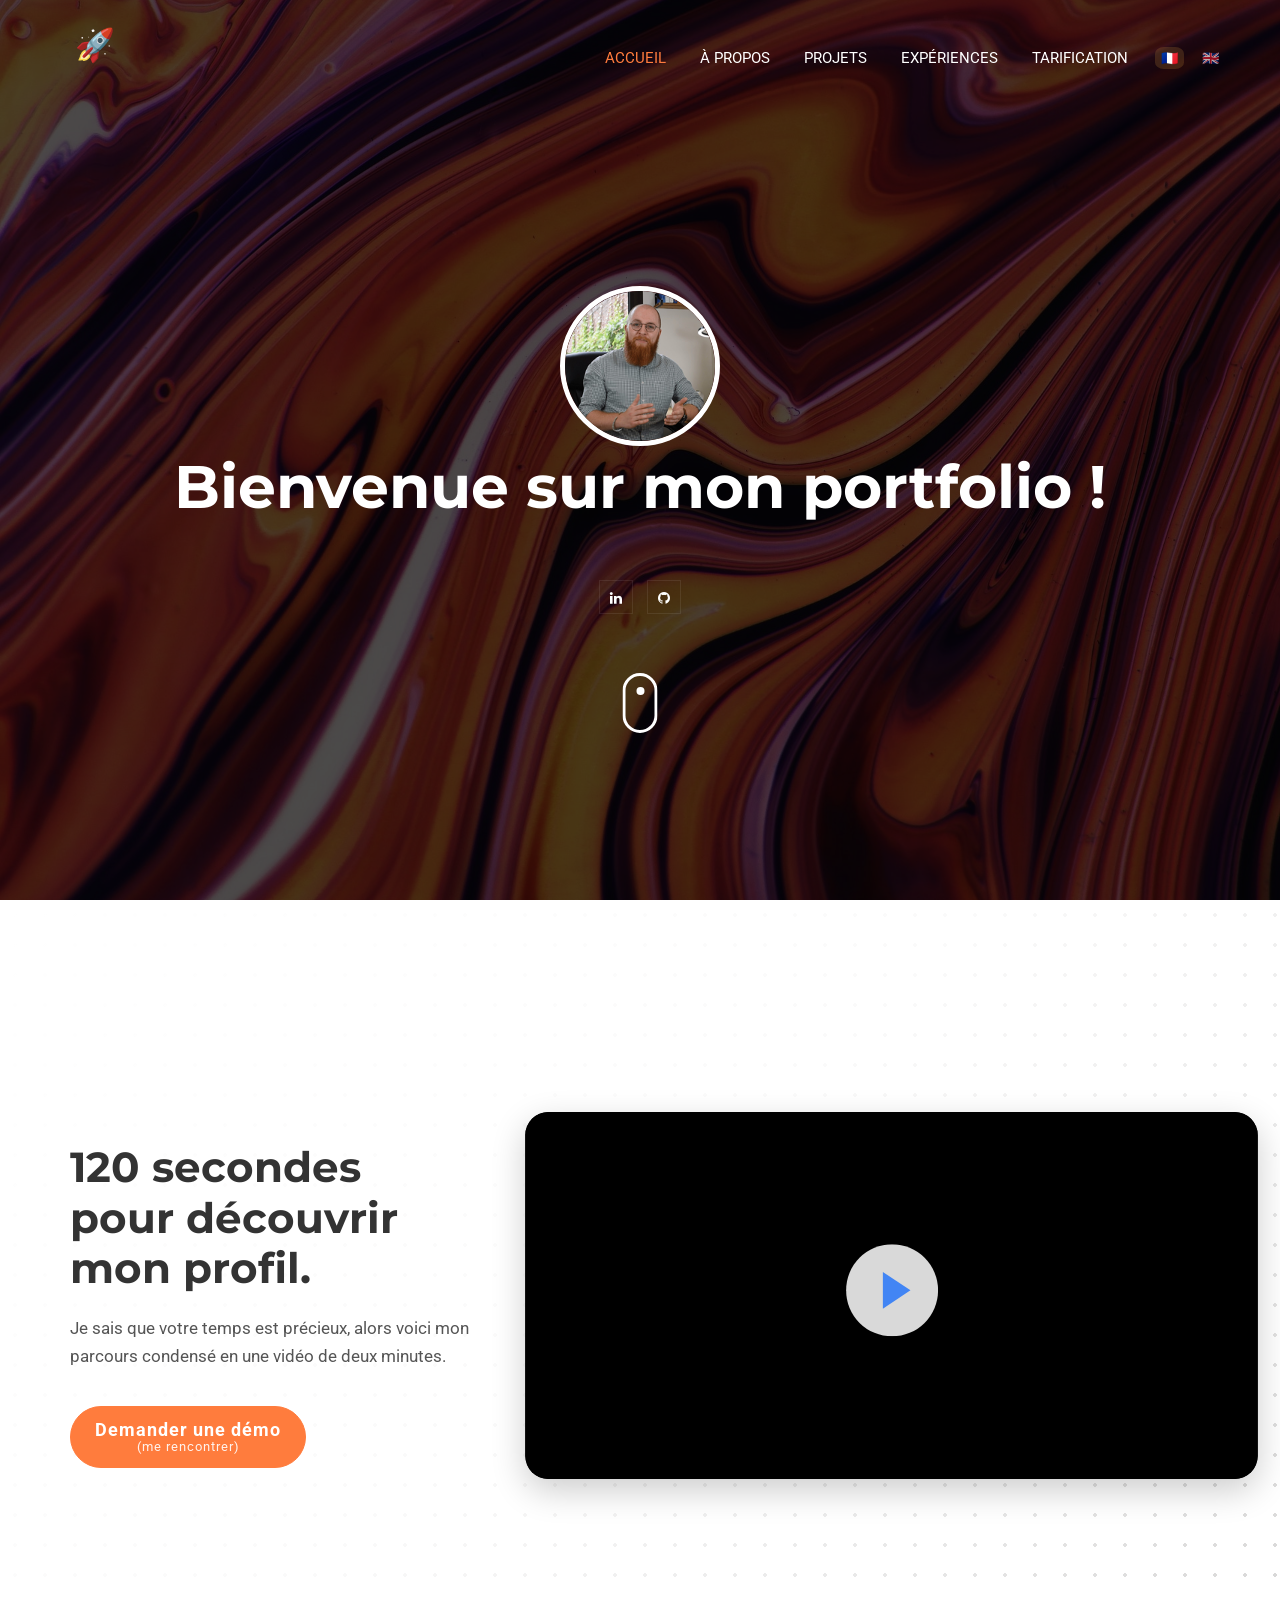
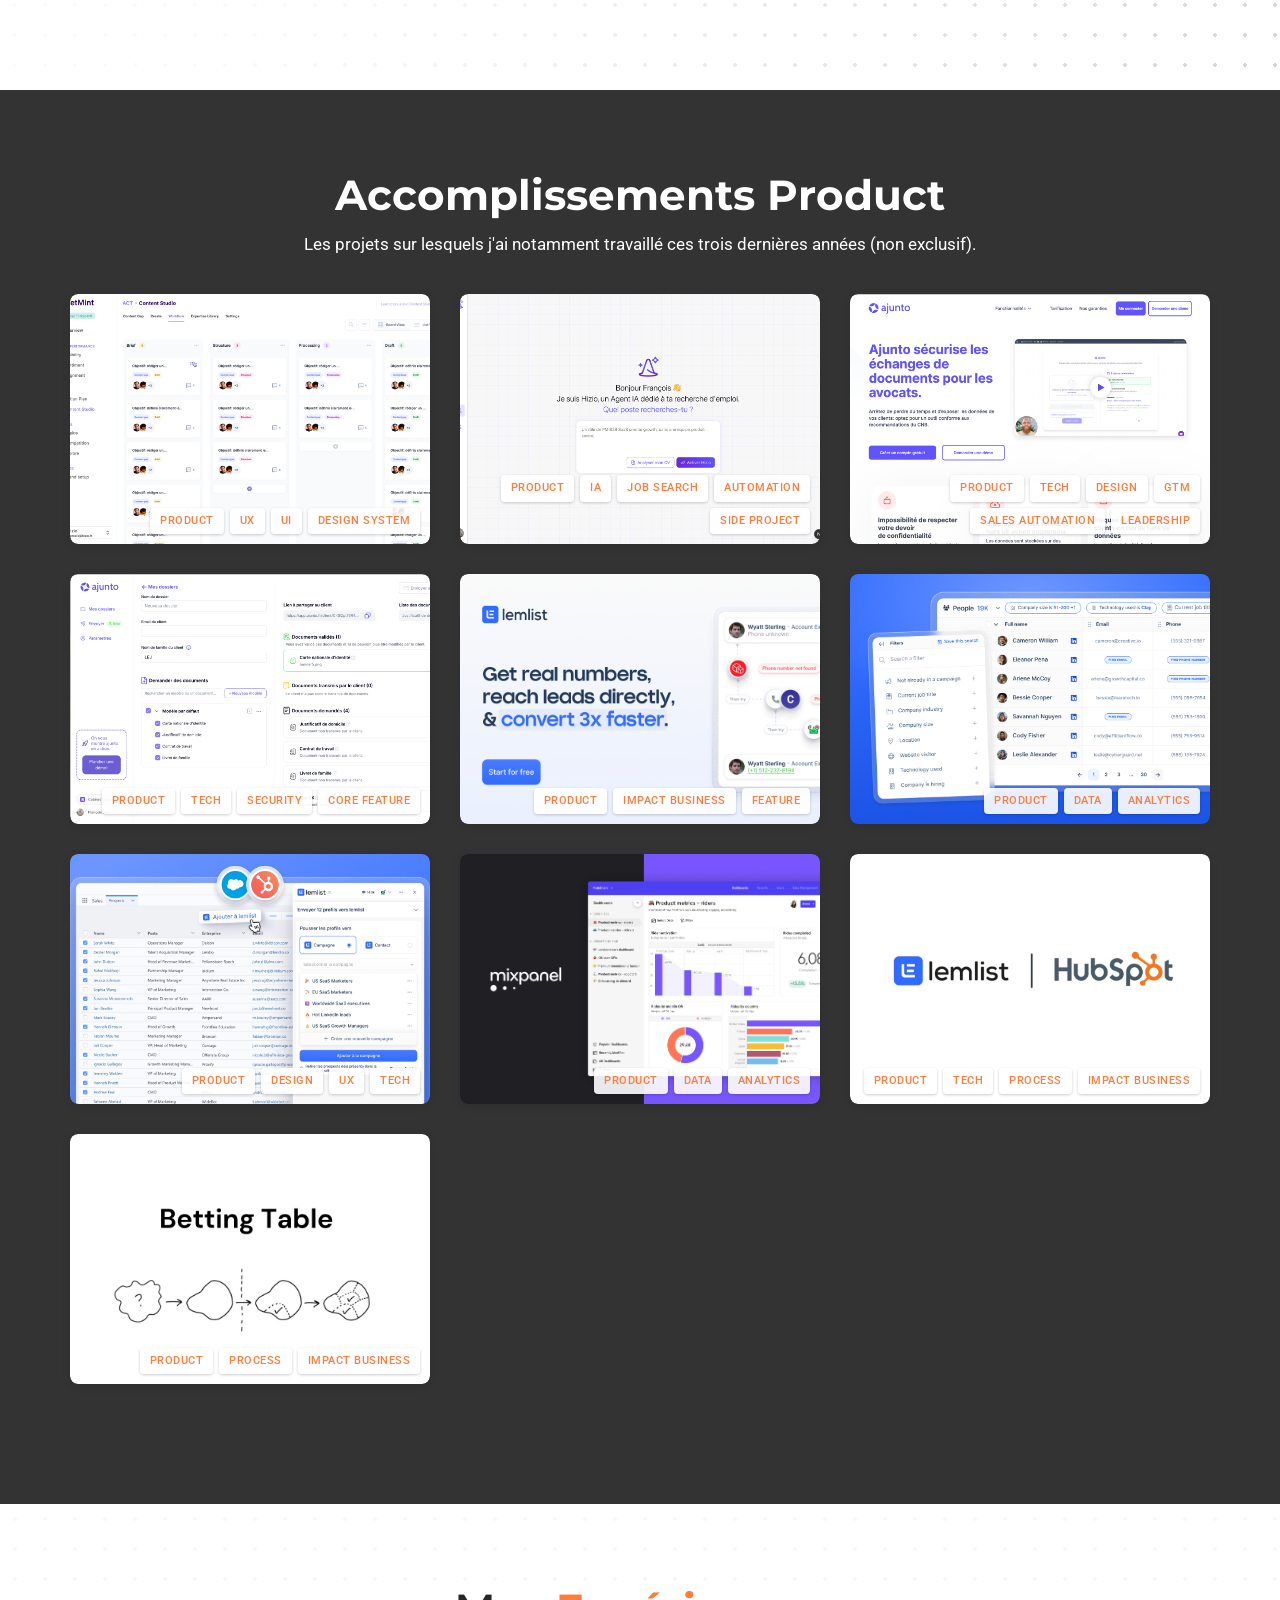
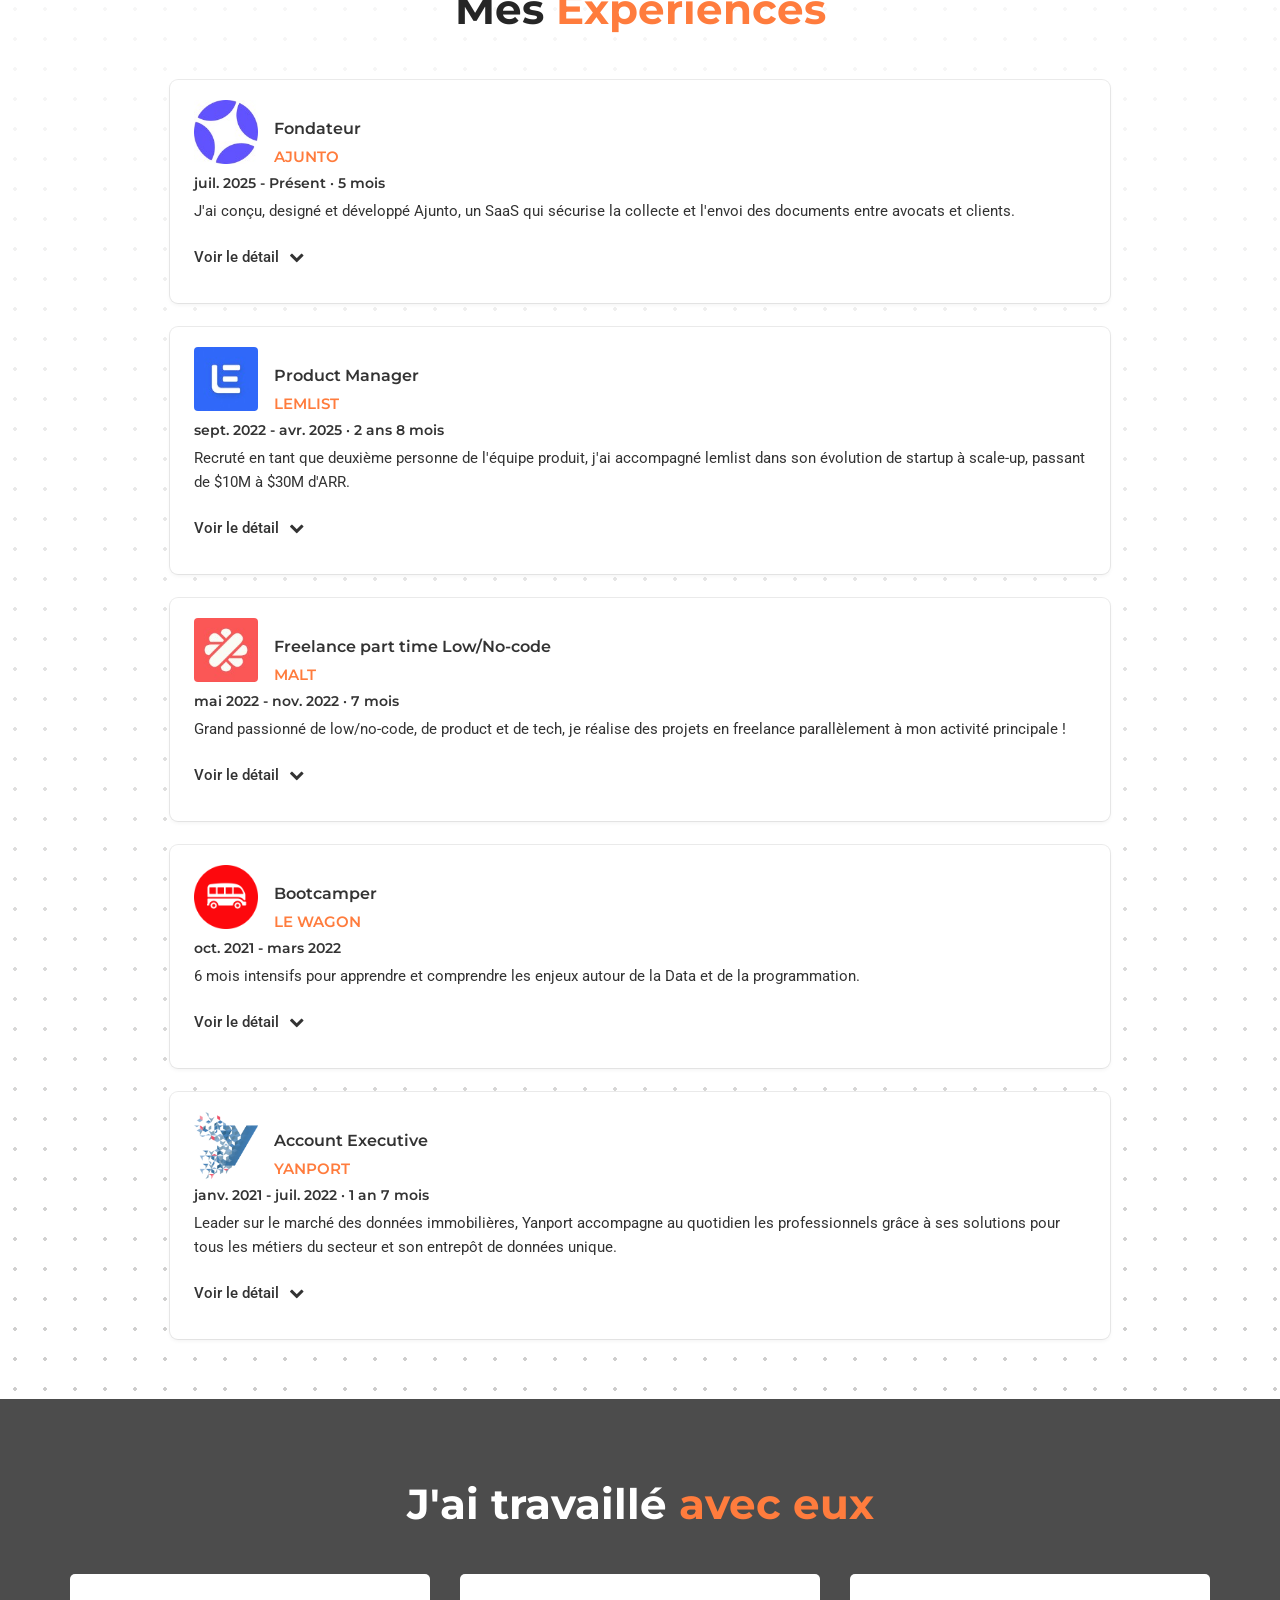
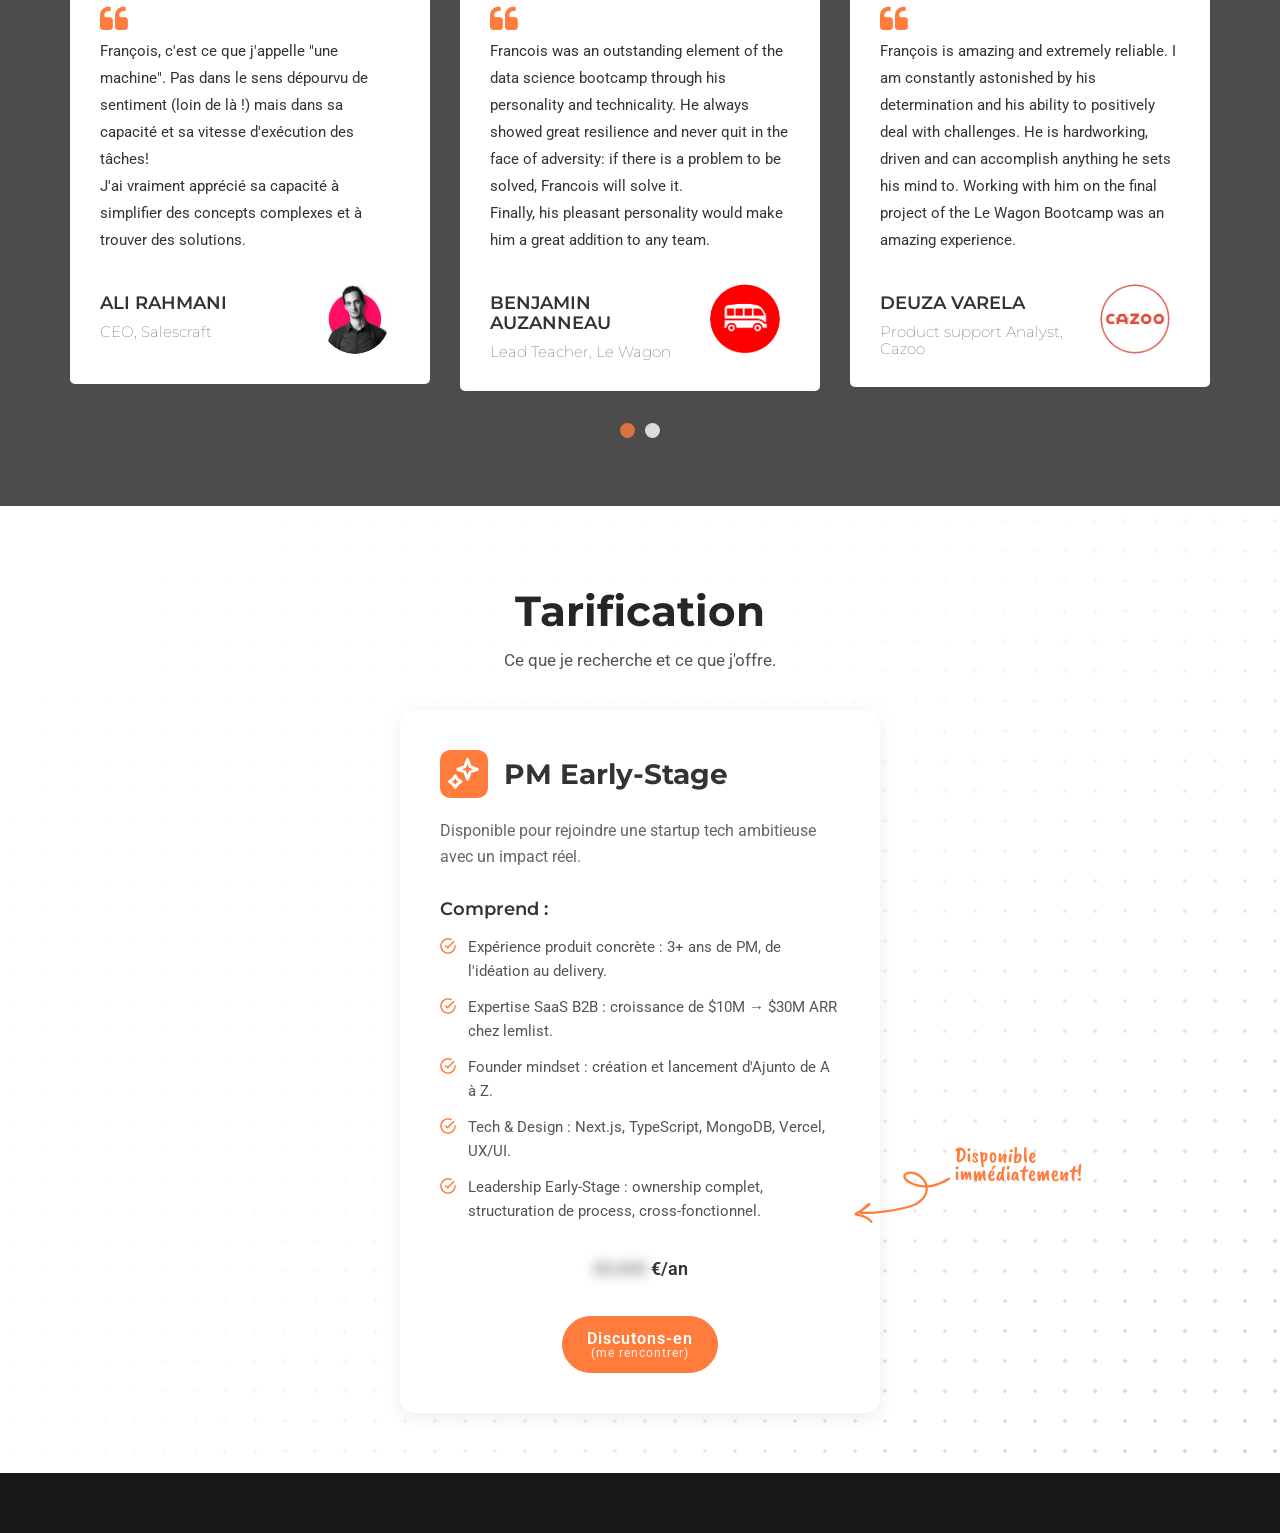
==== commit c621483a: "fix typo fileName images getMint" ====
--- a/index.html
+++ b/index.html
@@ -514,7 +514,7 @@
         <div class="project-card">
           <div class="project-item">
             <a href="#" data-toggle="modal" data-target="#project10Modal">
-              <img src="images/projectspage/getMint/aprèsGetMint.png" alt="Refonte GetMint - nouvelle navigation">
+              <img src="images/projectspage/getMint/apresGetMint.png" alt="Refonte GetMint - nouvelle navigation">
               <div class="overlay">
                 <div class="overlay-inner">
                   <h4>Refonte identité & navigation GetMint</h4>
@@ -1666,7 +1666,7 @@
             </div>
             <div class="col-md-6">
               <h4 class="project-screenshot-title">Après</h4>
-              <img src="images/projectspage/getMint/aprèsGetMint.png" alt="Interface GetMint après refonte proposée" class="project-screenshot">
+              <img src="images/projectspage/getMint/apresGetMint.png" alt="Interface GetMint après refonte proposée" class="project-screenshot">
             </div>
           </div>
         </div>
